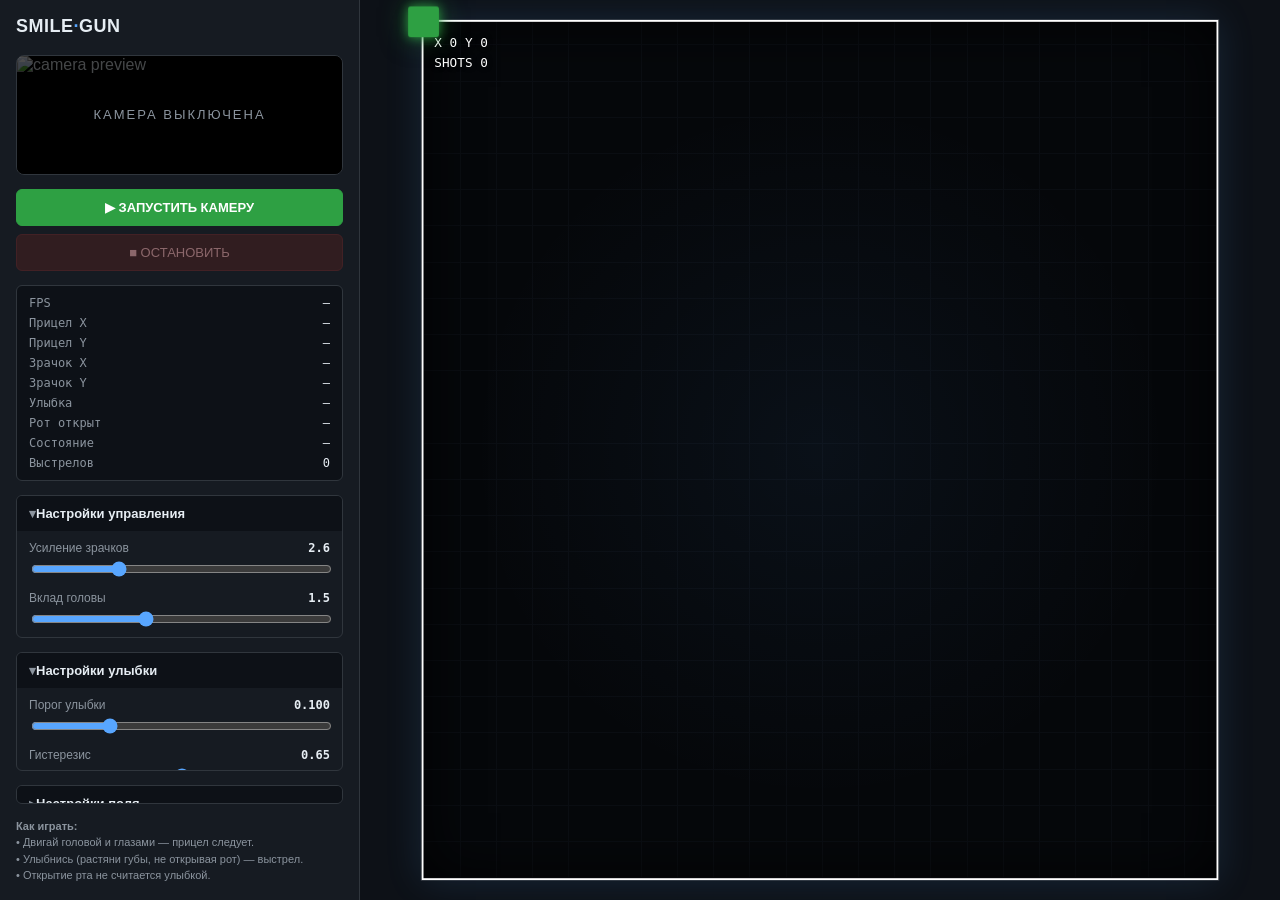
==== templates/index.html @ b53e29da "Initial commit before Aider" ====
<!doctype html>
<html lang="ru">
<head>
<meta charset="utf-8">
<meta name="viewport" content="width=device-width, initial-scale=1">
<title>smilegun — глазной тир</title>
<style>
  :root {
    --bg: #0d1117;
    --panel: #161b22;
    --border: #30363d;
    --text: #e6edf3;
    --muted: #8b949e;
    --accent: #58a6ff;
    --green: #2ea043;
    --red: #f85149;
    --yellow: #d29922;
  }
  * { box-sizing: border-box; }
  html, body {
    margin: 0; padding: 0;
    height: 100%;
    background: var(--bg);
    color: var(--text);
    font-family: -apple-system, BlinkMacSystemFont, "Segoe UI", Roboto, sans-serif;
    overflow: hidden;
  }
  #app {
    display: grid;
    grid-template-columns: 360px 1fr;
    height: 100vh;
  }
  /* ---------- Sidebar ---------- */
  #sidebar {
    background: var(--panel);
    border-right: 1px solid var(--border);
    padding: 16px;
    overflow-y: auto;
    display: flex;
    flex-direction: column;
    gap: 14px;
  }
  #sidebar h1 {
    font-size: 18px;
    margin: 0 0 4px;
    letter-spacing: 0.5px;
  }
  #sidebar h1 span { color: var(--accent); }
  .preview-wrap {
    position: relative;
    border: 1px solid var(--border);
    border-radius: 8px;
    overflow: hidden;
    background: #000;
    aspect-ratio: 4 / 3;
  }
  #preview {
    display: block;
    width: 100%;
    height: 100%;
    object-fit: cover;
  }
  .preview-wrap.off::after {
    content: "КАМЕРА ВЫКЛЮЧЕНА";
    position: absolute;
    inset: 0;
    display: flex;
    align-items: center;
    justify-content: center;
    color: var(--muted);
    font-size: 13px;
    letter-spacing: 2px;
    background: rgba(0,0,0,0.7);
  }
  .btn-row {
    display: grid;
    grid-template-columns: 1fr 1fr;
    gap: 8px;
  }
  button {
    background: #21262d;
    border: 1px solid var(--border);
    color: var(--text);
    border-radius: 6px;
    padding: 10px 12px;
    font-size: 13px;
    cursor: pointer;
    transition: background 0.15s, border-color 0.15s;
  }
  button:hover:not(:disabled) {
    background: #30363d;
    border-color: #484f58;
  }
  button:disabled { opacity: 0.5; cursor: not-allowed; }
  button.primary {
    background: var(--green);
    border-color: var(--green);
    color: #fff;
    font-weight: 600;
    grid-column: 1 / -1;
  }
  button.primary:hover:not(:disabled) { background: #3fb950; }
  button.danger {
    background: #4d1f1f;
    border-color: #6e2828;
    color: #ffb3b3;
    grid-column: 1 / -1;
  }
  button.danger:hover:not(:disabled) { background: #6e2828; }

  .stats {
    display: grid;
    grid-template-columns: auto 1fr;
    gap: 6px 12px;
    font-size: 12px;
    font-family: "Consolas", "Menlo", monospace;
    padding: 10px 12px;
    background: #0d1117;
    border: 1px solid var(--border);
    border-radius: 6px;
  }
  .stats .k { color: var(--muted); }
  .stats .v { color: var(--text); text-align: right; }
  .stats .v.fire { color: var(--red); font-weight: 700; }

  details {
    border: 1px solid var(--border);
    border-radius: 6px;
    padding: 0;
    overflow: hidden;
  }
  details > summary {
    padding: 10px 12px;
    cursor: pointer;
    font-size: 13px;
    font-weight: 600;
    background: #0d1117;
    list-style: none;
    user-select: none;
  }
  details > summary::-webkit-details-marker { display: none; }
  details > summary::before {
    content: "▸ ";
    color: var(--muted);
    display: inline-block;
    transition: transform 0.15s;
  }
  details[open] > summary::before { content: "▾ "; }
  details .body { padding: 10px 12px 14px; display: flex; flex-direction: column; gap: 12px; }

  .slider {
    display: flex;
    flex-direction: column;
    gap: 4px;
  }
  .slider .label {
    display: flex;
    justify-content: space-between;
    font-size: 12px;
    color: var(--muted);
  }
  .slider .label b { color: var(--text); font-weight: 600; font-family: monospace; }
  .slider input[type=range] {
    width: 100%;
    accent-color: var(--accent);
  }
  .hint {
    font-size: 11px;
    color: var(--muted);
    line-height: 1.5;
  }
  .hint kbd {
    background: #21262d;
    border: 1px solid var(--border);
    border-radius: 3px;
    padding: 1px 5px;
    font-family: monospace;
    font-size: 10px;
  }

  /* ---------- Game field ---------- */
  #field-wrap {
    position: relative;
    display: flex;
    align-items: center;
    justify-content: center;
    overflow: hidden;
    padding: 20px;
  }
  #field {
    position: relative;
    background:
      radial-gradient(circle at 50% 50%, rgba(88,166,255,0.06), transparent 60%),
      repeating-linear-gradient(0deg, #0a0d12 0 1px, transparent 1px 40px),
      repeating-linear-gradient(90deg, #0a0d12 0 1px, transparent 1px 40px),
      #05070a;
    border: 2px solid #fff;
    box-shadow:
      0 0 0 1px rgba(255,255,255,0.15),
      0 0 40px rgba(88,166,255,0.15),
      inset 0 0 60px rgba(0,0,0,0.8);
    transform-origin: center center;
  }
  #crosshair {
    position: absolute;
    width: 34px;
    height: 34px;
    margin-left: -17px;
    margin-top: -17px;
    background: var(--green);
    box-shadow:
      0 0 12px rgba(46,160,67,0.9),
      0 0 30px rgba(46,160,67,0.5);
    border-radius: 3px;
    pointer-events: none;
    transition: background 0.06s, box-shadow 0.06s;
    will-change: transform, background;
  }
  #crosshair.fire {
    background: var(--red);
    box-shadow:
      0 0 14px rgba(248,81,73,1),
      0 0 40px rgba(248,81,73,0.7);
  }
  .bullet {
    position: absolute;
    width: 4px;
    height: 14px;
    margin-left: -2px;
    margin-top: -7px;
    background: #ffd24a;
    border-radius: 2px;
    box-shadow: 0 0 10px #ffd24a, 0 0 20px rgba(255,210,74,0.6);
    pointer-events: none;
    will-change: transform;
  }
  .hit {
    position: absolute;
    width: 60px;
    height: 60px;
    margin-left: -30px;
    margin-top: -30px;
    border: 2px solid #ffd24a;
    border-radius: 50%;
    pointer-events: none;
    animation: hit-pop 0.4s ease-out forwards;
  }
  @keyframes hit-pop {
    from { transform: scale(0.3); opacity: 1; }
    to   { transform: scale(1.6); opacity: 0; }
  }
  #hud {
    position: absolute;
    top: 12px;
    left: 12px;
    font-family: monospace;
    font-size: 14px;
    color: #fff;
    text-shadow: 0 0 6px rgba(0,0,0,0.9);
    pointer-events: none;
    line-height: 1.6;
  }
</style>
</head>
<body>
<div id="app">

  <!-- ======================= SIDEBAR ======================= -->
  <aside id="sidebar">
    <h1>SMILE<span>·</span>GUN</h1>

    <div class="preview-wrap off" id="preview-wrap">
      <img id="preview" alt="camera preview">
    </div>

    <div class="btn-row">
      <button id="btn-start" class="primary">▶ ЗАПУСТИТЬ КАМЕРУ</button>
      <button id="btn-stop" class="danger" disabled>■ ОСТАНОВИТЬ</button>
    </div>

    <div class="stats">
      <div class="k">FPS</div>            <div class="v" id="s-fps">—</div>
      <div class="k">Прицел X</div>       <div class="v" id="s-ax">—</div>
      <div class="k">Прицел Y</div>       <div class="v" id="s-ay">—</div>
      <div class="k">Зрачок X</div>       <div class="v" id="s-ix">—</div>
      <div class="k">Зрачок Y</div>       <div class="v" id="s-iy">—</div>
      <div class="k">Улыбка</div>         <div class="v" id="s-smile">—</div>
      <div class="k">Рот открыт</div>     <div class="v" id="s-mouth">—</div>
      <div class="k">Состояние</div>      <div class="v" id="s-fire">—</div>
      <div class="k">Выстрелов</div>      <div class="v" id="s-shots">0</div>
    </div>

    <details open>
      <summary>Настройки управления</summary>
      <div class="body">
        <div class="slider">
          <div class="label"><span>Усиление зрачков</span><b id="v-iris_gain">2.6</b></div>
          <input type="range" id="iris_gain" min="0.5" max="8" step="0.1" value="2.6">
        </div>
        <div class="slider">
          <div class="label"><span>Вклад головы</span><b id="v-head_gain">1.5</b></div>
          <input type="range" id="head_gain" min="0" max="4" step="0.1" value="1.5">
        </div>
        <div class="slider">
          <div class="label"><span>Сглаживание (меньше = плавнее)</span><b id="v-smoothing_alpha">0.30</b></div>
          <input type="range" id="smoothing_alpha" min="0.05" max="1" step="0.01" value="0.30">
        </div>
        <div class="hint">
          Если прицел <b>дёргается</b> — уменьши сглаживание.<br>
          Если <b>не достаёт до краёв</b> — увеличь усиление.<br>
          Центр поля прицел находит сам: подержи взгляд в центре пару
          секунд — нейтраль головы подстроится под твою посадку.
        </div>
      </div>
    </details>

    <details open>
      <summary>Настройки улыбки</summary>
      <div class="body">
        <div class="slider">
          <div class="label"><span>Порог улыбки</span><b id="v-smile_threshold">0.10</b></div>
          <input type="range" id="smile_threshold" min="0.0" max="0.4" step="0.005" value="0.10">
        </div>
        <div class="slider">
          <div class="label"><span>Гистерезис</span><b id="v-smile_hysteresis">0.65</b></div>
          <input type="range" id="smile_hysteresis" min="0.3" max="1" step="0.05" value="0.65">
        </div>
        <div class="slider">
          <div class="label"><span>Кулдаун выстрела, сек</span><b id="v-fire_cooldown">0.20</b></div>
          <input type="range" id="fire_cooldown" min="0.05" max="1.5" step="0.05" value="0.20">
        </div>
        <div class="hint">
          Посмотри значение <b>Улыбка</b> в покое и при улыбке — поставь порог посередине.
        </div>
      </div>
    </details>

    <details>
      <summary>Настройки поля</summary>
      <div class="body">
        <div class="slider">
          <div class="label"><span>Ширина поля</span><b id="v-field_width">900</b></div>
          <input type="range" id="field_width" min="400" max="1600" step="20" value="900">
        </div>
        <div class="slider">
          <div class="label"><span>Высота поля</span><b id="v-field_height">950</b></div>
          <input type="range" id="field_height" min="400" max="1600" step="20" value="950">
        </div>
        <div class="slider">
          <div class="label"><span>Скорость пули</span><b id="v-bullet_speed">9</b></div>
          <input type="range" id="bullet_speed" min="2" max="30" step="1" value="9">
        </div>
        <div class="slider">
          <div class="label"><span>Громкость звука</span><b id="v-volume">0.7</b></div>
          <input type="range" id="volume" min="0" max="1" step="0.05" value="0.7">
        </div>
        <div class="hint">
          Поле масштабируется автоматически под окно.
        </div>
      </div>
    </details>

    <div class="hint">
      <b>Как играть:</b><br>
      • Двигай головой и глазами — прицел следует.<br>
      • Улыбнись (растяни губы, не открывая рот) — выстрел.<br>
      • Открытие рта не считается улыбкой.
    </div>
  </aside>

  <!-- ======================= FIELD ======================= -->
  <main id="field-wrap">
    <div id="field">
      <div id="hud">
        X <span id="hud-x">0</span> Y <span id="hud-y">0</span><br>
        SHOTS <span id="hud-shots">0</span>
      </div>
      <div id="crosshair"></div>
    </div>
  </main>
</div>

<!-- Звук выстрела -->
<audio id="blaster" src="/static/blaster.mp3" preload="auto"></audio>

<script>
(() => {
  "use strict";

  // ---------- DOM ----------
  const $ = (id) => document.getElementById(id);
  const field       = $("field");
  const fieldWrap   = $("field-wrap");
  const crosshair   = $("crosshair");
  const preview     = $("preview");
  const previewWrap = $("preview-wrap");
  const blaster     = $("blaster");
  const btnStart    = $("btn-start");
  const btnStop     = $("btn-stop");

  // ---------- Config (синхронизируется с сервером) ----------
  const CFG = {
    field_width: 900,
    field_height: 950,
    iris_gain: 2.6,
    iris_gain_y: 1.6,
    head_gain: 1.5,
    head_gain_y: 1.0,
    eye_deadzone: 0.03,
    head_recenter_rate: 0.006,
    smoothing_alpha: 0.30,
    smile_threshold: 0.10,
    smile_hysteresis: 0.65,
    fire_cooldown: 0.20,
    bullet_speed: 9.0,
    volume: 0.7,
  };

  // ---------- State ----------
  let cameraOn = false;
  let lastShotId = 0;
  let shotsCount = 0;
  let lastAim = { x: 0.5, y: 0.5 };
  let currentAimPx = { x: 0, y: 0 };
  let bullets = [];
  let rafId = null;
  let lastFrameTime = performance.now();
  let fpsAccum = 0, fpsFrames = 0;

  // ---------- Field scaling ----------
  function fitField() {
    const pad = 40;
    const availW = fieldWrap.clientWidth  - pad;
    const availH = fieldWrap.clientHeight - pad;
    const scaleX = availW / CFG.field_width;
    const scaleY = availH / CFG.field_height;
    const scale  = Math.min(scaleX, scaleY, 1.5);
    field.style.width  = CFG.field_width  + "px";
    field.style.height = CFG.field_height + "px";
    field.style.transform = `scale(${scale})`;
  }
  window.addEventListener("resize", fitField);

  // ---------- Audio ----------
  function playBlaster() {
    if (CFG.volume <= 0) return;
    try {
      const clone = blaster.cloneNode();
      clone.volume = CFG.volume;
      clone.play().catch(() => {/* автоплей может быть заблокирован */});
    } catch (_) {}
  }

  // ---------- Bullets ----------
  function spawnBullet(x, y) {
    const el = document.createElement("div");
    el.className = "bullet";
    el.style.transform = `translate(${x}px, ${y}px)`;
    field.appendChild(el);
    bullets.push({ el, x, y });
  }

  function spawnHit(x, y) {
    const el = document.createElement("div");
    el.className = "hit";
    el.style.left = x + "px";
    el.style.top  = y + "px";
    field.appendChild(el);
    setTimeout(() => el.remove(), 450);
  }

  function tickBullets() {
    const speed = CFG.bullet_speed;
    const next = [];
    for (const b of bullets) {
      b.y -= speed;
      if (b.y < -20) {
        b.el.remove();
        continue;
      }
      b.el.style.transform = `translate(${b.x}px, ${b.y}px)`;
      next.push(b);
    }
    bullets = next;
  }

  // ---------- Aim ----------
  // Нормализация: aim_x/aim_y приходят с сервера в долях поля (0..1),
  // поэтому переводим их в пиксели поля умножением на field_width/field_height.
  function setAim(ax, ay, fire) {
    if (!Number.isFinite(ax) || !Number.isFinite(ay)) return;
    const x = ax * CFG.field_width;
    const y = ay * CFG.field_height;
    currentAimPx = { x, y };
    // У #crosshair margin -17px, поэтому сдвигаем на половину его размера,
    // чтобы центр квадрата совпал с точкой прицела.
    crosshair.style.transform =
      `translate(${x - 17}px, ${y - 17}px)`;
    crosshair.classList.toggle("fire", !!fire);

    $("hud-x").textContent = Math.round(x);
    $("hud-y").textContent = Math.round(y);
  }

  // ---------- State polling ----------
  // Опрашиваем /state не чаще, чем раз в STATE_POLL_MIN_MS. Без этого браузер
  // дёргает сервер на каждом кадре анимации (до 120 раз в секунду), и консоль
  // забивается строками "GET /state HTTP/1.1" 200; камера всё равно даёт
  // 30 кадров в секунду, поэтому чаще 60-70 раз в секунду смысла нет.
  const STATE_POLL_MIN_MS = 15;
  let lastStatePoll = 0;

  async function pollState() {
    rafId = requestAnimationFrame(pollState);

    const started = performance.now();
    if (started - lastStatePoll < STATE_POLL_MIN_MS) return;
    lastStatePoll = started;

    try {
      const r = await fetch("/state", { cache: "no-store" });
      const s = await r.json();

      // FPS
      const now = performance.now();
      const dt = now - lastFrameTime;
      lastFrameTime = now;
      if (dt > 0) {
        fpsAccum += 1000 / dt;
        fpsFrames++;
        if (fpsFrames >= 10) {
          $("s-fps").textContent = (fpsAccum / fpsFrames).toFixed(1);
          fpsAccum = 0; fpsFrames = 0;
        }
      }

      // Данные (страхуемся от неполного ответа: исключение здесь оборвало бы
      // цикл requestAnimationFrame и прицел замер бы навсегда)
      const num = (v, d = 0) => (Number.isFinite(v) ? v : d);
      const aimX = num(s.aim_x, 0.5), aimY = num(s.aim_y, 0.5);
      const irisX = num(s.iris_x, 0.5), irisY = num(s.iris_y, 0.5);
      const smileScore = num(s.smile_score);
      const mouthOpen = num(s.mouth_open_score);

      $("s-ax").textContent = aimX.toFixed(3);
      $("s-ay").textContent = aimY.toFixed(3);
      $("s-ix").textContent = irisX.toFixed(3);
      $("s-iy").textContent = irisY.toFixed(3);
      $("s-smile").textContent = (smileScore >= 0 ? "+" : "") + smileScore.toFixed(3);
      $("s-mouth").textContent = mouthOpen.toFixed(3);

      const fireEl = $("s-fire");
      if (!s.camera) {
        fireEl.textContent = "НЕТ КАМЕРЫ";
        fireEl.classList.remove("fire");
      } else if (s.smile) {
        fireEl.textContent = "🔴 FIRE";
        fireEl.classList.add("fire");
      } else {
        fireEl.textContent = "🟢 READY";
        fireEl.classList.remove("fire");
      }

      if (s.camera) {
        setAim(aimX, aimY, s.smile);

        if (num(s.shot_id) > lastShotId) {
          lastShotId = s.shot_id;
          shotsCount++;
          $("s-shots").textContent = shotsCount;
          $("hud-shots").textContent = shotsCount;
          spawnBullet(currentAimPx.x, currentAimPx.y);
          playBlaster();
        }
      }
    } catch (e) {
      // Тихо — сервер может перезапускаться
    }
  }

  // ---------- Render loop (пули) ----------
  function renderLoop() {
    tickBullets();
    requestAnimationFrame(renderLoop);
  }

  // ---------- Camera start/stop ----------
  async function startCamera() {
    btnStart.disabled = true;
    try {
      const r = await fetch("/camera/start", { method: "POST" });
      const j = await r.json();
      if (!j.ok) throw new Error(j.error || "ошибка запуска");
      cameraOn = true;
      preview.src = "/video_feed?" + Date.now();
      previewWrap.classList.remove("off");
      btnStop.disabled = false;
      btnStart.textContent = "✓ КАМЕРА ЗАПУЩЕНА";
    } catch (e) {
      alert("Не удалось запустить камеру: " + e.message);
      btnStart.disabled = false;
    }
  }

  async function stopCamera() {
    btnStop.disabled = true;
    try {
      await fetch("/camera/stop", { method: "POST" });
    } catch (_) {}
    cameraOn = false;
    preview.src = "";
    previewWrap.classList.add("off");
    btnStart.disabled = false;
    btnStart.textContent = "▶ ЗАПУСТИТЬ КАМЕРУ";
  }

  btnStart.addEventListener("click", startCamera);
  btnStop .addEventListener("click", stopCamera);

  // ---------- Sliders ----------
  function bindSlider(id, key, fmt, applyFn) {
    const input = $(id);
    const out   = $("v-" + id);
    const upd   = () => {
      const v = parseFloat(input.value);
      CFG[key] = v;
      out.textContent = fmt ? fmt(v) : v;
      pushConfig({ [key]: v });
      if (applyFn) applyFn(v);
    };
    input.addEventListener("input", upd);
    // Инициализация от сервера
    const initial = CFG[key];
    input.value = initial;
    out.textContent = fmt ? fmt(initial) : initial;
    if (applyFn) applyFn(initial);
  }

  let configPushTimer = null;
  let configPending = {};
  function pushConfig(patch) {
    Object.assign(configPending, patch);
    if (configPushTimer) return;
    configPushTimer = setTimeout(async () => {
      const body = configPending;
      configPending = {};
      configPushTimer = null;
      try {
        await fetch("/config", {
          method: "POST",
          headers: { "Content-Type": "application/json" },
          body: JSON.stringify(body),
        });
      } catch (_) {}
    }, 80);
  }

  function loadConfigFromServer() {
    fetch("/config").then(r => r.json()).then(cfg => {
      Object.assign(CFG, cfg);
      // Обновить UI
      for (const key of Object.keys(cfg)) {
        const input = $(key);
        const out   = $("v-" + key);
        if (input && out) {
          input.value = cfg[key];
          out.textContent = cfg[key];
        }
      }
      fitField();
    }).catch(() => {});
  }

  // ---------- Bind all sliders ----------
  function initSliders() {
    bindSlider("iris_gain",        "iris_gain");
    bindSlider("head_gain",        "head_gain");
    bindSlider("smoothing_alpha",  "smoothing_alpha", v => v.toFixed(2));
    bindSlider("smile_threshold",  "smile_threshold", v => v.toFixed(3));
    bindSlider("smile_hysteresis", "smile_hysteresis", v => v.toFixed(2));
    bindSlider("fire_cooldown",    "fire_cooldown", v => v.toFixed(2));
    bindSlider("bullet_speed",     "bullet_speed");
    bindSlider("volume",           "volume", v => v.toFixed(2));
    bindSlider("field_width",      "field_width", null, () => fitField());
    bindSlider("field_height",     "field_height", null, () => fitField());
  }

  // ---------- Boot ----------
  function boot() {
    initSliders();
    fitField();
    loadConfigFromServer();
    renderLoop();
    pollState();
    // Автостарт камеры
    startCamera();
  }

  // Разблокировка audio по первому клику (Chrome autoplay policy)
  document.addEventListener("click", () => {
    blaster.play().then(() => blaster.pause()).catch(() => {});
  }, { once: true });

  boot();
})();
</script>
</body>
</html>
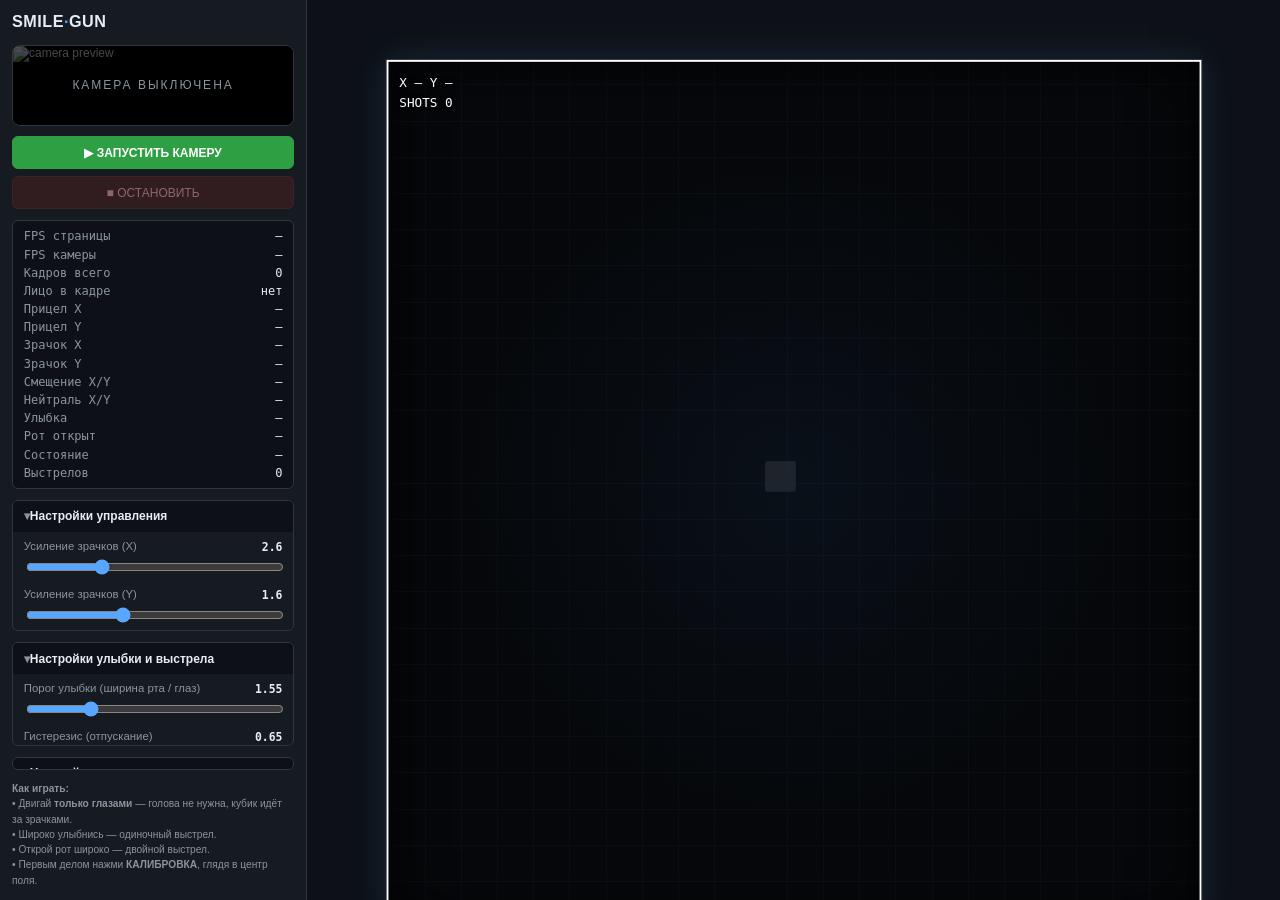
==== commit b83b8fef: "feat: управление только зрачками, калибровка взгляда и диагностика камеры Прицел больше не зависит о" ====
--- a/templates/index.html
+++ b/templates/index.html
@@ -27,22 +27,32 @@
   }
   #app {
     display: grid;
-    grid-template-columns: 360px 1fr;
+    /* Ширина меню тянется за окном, а не фиксированные 360px, и потолок
+       clamp взят с запасом: при 50% масштабе страницы CSS-пиксели вдвое
+       мельче, и жёсткая ширина превращала меню в нечитаемую полоску, а поле
+       не использовало освободившееся место. */
+    grid-template-columns: clamp(300px, 24vw, 900px) 1fr;
     height: 100vh;
   }
   /* ---------- Sidebar ---------- */
   #sidebar {
     background: var(--panel);
     border-right: 1px solid var(--border);
-    padding: 16px;
+    padding: 1em;
     overflow-y: auto;
     display: flex;
     flex-direction: column;
-    gap: 14px;
+    gap: 0.9em;
+    min-height: 0;
+    /* Размер шрифта привязан к ширине окна, а не к пикселям: при 50%
+       масштабе страницы текст остаётся читаемым, а не превращается в 6px.
+       Все размеры внутри меню — в em, поэтому масштабируются вместе с ним. */
+    font-size: clamp(12px, 0.9vw, 40px);
+    scrollbar-width: thin;
   }
   #sidebar h1 {
-    font-size: 18px;
-    margin: 0 0 4px;
+    font-size: 1.35em;
+    margin: 0 0 0.2em;
     letter-spacing: 0.5px;
   }
   #sidebar h1 span { color: var(--accent); }
@@ -53,6 +63,8 @@
     overflow: hidden;
     background: #000;
     aspect-ratio: 4 / 3;
+    /* На низких окнах превью подрезается, а не выдавливает настройки */
+    max-height: 26vh;
   }
   #preview {
     display: block;
@@ -60,30 +72,39 @@
     height: 100%;
     object-fit: cover;
   }
-  .preview-wrap.off::after {
+  .preview-wrap.off::after,
+  .preview-wrap.err::after {
     content: "КАМЕРА ВЫКЛЮЧЕНА";
     position: absolute;
     inset: 0;
     display: flex;
     align-items: center;
     justify-content: center;
+    text-align: center;
+    padding: 0 0.8em;
     color: var(--muted);
-    font-size: 13px;
+    font-size: 1em;
     letter-spacing: 2px;
     background: rgba(0,0,0,0.7);
+  }
+  /* Камера запущена, но кадров нет — пишем причину прямо на превью */
+  .preview-wrap.err::after {
+    content: "КАМЕРА НЕ ОТДАЁТ КАДРЫ";
+    color: var(--red);
+    letter-spacing: 1px;
   }
   .btn-row {
     display: grid;
     grid-template-columns: 1fr 1fr;
-    gap: 8px;
+    gap: 0.6em;
   }
   button {
     background: #21262d;
     border: 1px solid var(--border);
     color: var(--text);
     border-radius: 6px;
-    padding: 10px 12px;
-    font-size: 13px;
+    padding: 0.7em 0.9em;
+    font-size: 1em;
     cursor: pointer;
     transition: background 0.15s, border-color 0.15s;
   }
@@ -111,10 +132,10 @@
   .stats {
     display: grid;
     grid-template-columns: auto 1fr;
-    gap: 6px 12px;
-    font-size: 12px;
+    gap: 0.35em 0.9em;
+    font-size: 1em;
     font-family: "Consolas", "Menlo", monospace;
-    padding: 10px 12px;
+    padding: 0.7em 0.9em;
     background: #0d1117;
     border: 1px solid var(--border);
     border-radius: 6px;
@@ -130,9 +151,9 @@
     overflow: hidden;
   }
   details > summary {
-    padding: 10px 12px;
+    padding: 0.7em 0.9em;
     cursor: pointer;
-    font-size: 13px;
+    font-size: 1em;
     font-weight: 600;
     background: #0d1117;
     list-style: none;
@@ -146,17 +167,18 @@
     transition: transform 0.15s;
   }
   details[open] > summary::before { content: "▾ "; }
-  details .body { padding: 10px 12px 14px; display: flex; flex-direction: column; gap: 12px; }
+  details .body { padding: 0.7em 0.9em 1em; display: flex; flex-direction: column; gap: 0.9em; }
 
   .slider {
     display: flex;
     flex-direction: column;
-    gap: 4px;
+    gap: 0.25em;
   }
   .slider .label {
     display: flex;
     justify-content: space-between;
-    font-size: 12px;
+    gap: 0.5em;
+    font-size: 0.95em;
     color: var(--muted);
   }
   .slider .label b { color: var(--text); font-weight: 600; font-family: monospace; }
@@ -165,7 +187,7 @@
     accent-color: var(--accent);
   }
   .hint {
-    font-size: 11px;
+    font-size: 0.85em;
     color: var(--muted);
     line-height: 1.5;
   }
@@ -173,10 +195,11 @@
     background: #21262d;
     border: 1px solid var(--border);
     border-radius: 3px;
-    padding: 1px 5px;
+    padding: 0 0.3em;
     font-family: monospace;
-    font-size: 10px;
-  }
+    font-size: 0.85em;
+  }
+  .hint.err { color: var(--red); }
 
   /* ---------- Game field ---------- */
   #field-wrap {
@@ -185,7 +208,8 @@
     align-items: center;
     justify-content: center;
     overflow: hidden;
-    padding: 20px;
+    padding: clamp(8px, 1.2vw, 24px);
+    min-height: 0;
   }
   #field {
     position: relative;
@@ -200,6 +224,9 @@
       0 0 40px rgba(88,166,255,0.15),
       inset 0 0 60px rgba(0,0,0,0.8);
     transform-origin: center center;
+    /* margin:auto вместо одной лишь флекс-центровки: при масштабе больше
+       единицы поле не обрезается по верхнему/левому краю */
+    margin: auto;
   }
   #crosshair {
     position: absolute;
@@ -222,6 +249,12 @@
       0 0 14px rgba(248,81,73,1),
       0 0 40px rgba(248,81,73,0.7);
   }
+  /* Нет лица в кадре — кубик стоит по центру и не светится */
+  #crosshair.off {
+    background: #30363d;
+    box-shadow: none;
+    opacity: 0.55;
+  }
   .bullet {
     position: absolute;
     width: 4px;
@@ -279,58 +312,73 @@
     </div>
 
     <div class="stats">
-      <div class="k">FPS</div>            <div class="v" id="s-fps">—</div>
+      <div class="k">FPS страницы</div>   <div class="v" id="s-fps">—</div>
+      <div class="k">FPS камеры</div>     <div class="v" id="s-camfps">—</div>
+      <div class="k">Кадров всего</div>   <div class="v" id="s-frames">0</div>
+      <div class="k">Лицо в кадре</div>   <div class="v" id="s-face">нет</div>
       <div class="k">Прицел X</div>       <div class="v" id="s-ax">—</div>
       <div class="k">Прицел Y</div>       <div class="v" id="s-ay">—</div>
       <div class="k">Зрачок X</div>       <div class="v" id="s-ix">—</div>
       <div class="k">Зрачок Y</div>       <div class="v" id="s-iy">—</div>
+      <div class="k">Смещение X/Y</div>   <div class="v" id="s-dx">—</div>
+      <div class="k">Нейтраль X/Y</div>   <div class="v" id="s-neutral">—</div>
       <div class="k">Улыбка</div>         <div class="v" id="s-smile">—</div>
       <div class="k">Рот открыт</div>     <div class="v" id="s-mouth">—</div>
       <div class="k">Состояние</div>      <div class="v" id="s-fire">—</div>
       <div class="k">Выстрелов</div>      <div class="v" id="s-shots">0</div>
     </div>
+    <div class="hint err" id="s-error" style="display:none"></div>
 
     <details open>
       <summary>Настройки управления</summary>
       <div class="body">
         <div class="slider">
-          <div class="label"><span>Усиление зрачков</span><b id="v-iris_gain">2.6</b></div>
+          <div class="label"><span>Усиление зрачков (X)</span><b id="v-iris_gain">2.6</b></div>
           <input type="range" id="iris_gain" min="0.5" max="8" step="0.1" value="2.6">
         </div>
         <div class="slider">
-          <div class="label"><span>Вклад головы</span><b id="v-head_gain">1.5</b></div>
-          <input type="range" id="head_gain" min="0" max="4" step="0.1" value="1.5">
+          <div class="label"><span>Усиление зрачков (Y)</span><b id="v-iris_gain_y">1.6</b></div>
+          <input type="range" id="iris_gain_y" min="0.2" max="4" step="0.1" value="1.6">
         </div>
         <div class="slider">
           <div class="label"><span>Сглаживание (меньше = плавнее)</span><b id="v-smoothing_alpha">0.30</b></div>
           <input type="range" id="smoothing_alpha" min="0.05" max="1" step="0.01" value="0.30">
         </div>
+        <div class="btn-row">
+          <button id="btn-calibrate">🎯 КАЛИБРОВКА</button>
+          <button id="btn-calibrate-reset">СБРОС</button>
+        </div>
         <div class="hint">
+          Смотри в центр поля и нажми <b>КАЛИБРОВКА</b> — прицел запомнит
+          нейтраль взгляда (кнопка работает ~0.5 секунды).<br>
+          Голова в прицеле не участвует вовсе: кубик идёт только за зрачками.<br>
           Если прицел <b>дёргается</b> — уменьши сглаживание.<br>
-          Если <b>не достаёт до краёв</b> — увеличь усиление.<br>
-          Центр поля прицел находит сам: подержи взгляд в центре пару
-          секунд — нейтраль головы подстроится под твою посадку.
+          Если <b>не достаёт до краёв</b> — увеличь усиление.
         </div>
       </div>
     </details>
 
     <details open>
-      <summary>Настройки улыбки</summary>
+      <summary>Настройки улыбки и выстрела</summary>
       <div class="body">
         <div class="slider">
-          <div class="label"><span>Порог улыбки</span><b id="v-smile_threshold">0.10</b></div>
-          <input type="range" id="smile_threshold" min="0.0" max="0.4" step="0.005" value="0.10">
-        </div>
-        <div class="slider">
-          <div class="label"><span>Гистерезис</span><b id="v-smile_hysteresis">0.65</b></div>
+          <div class="label"><span>Порог улыбки (ширина рта / глаз)</span><b id="v-smile_threshold">1.55</b></div>
+          <input type="range" id="smile_threshold" min="1.1" max="3" step="0.01" value="1.55">
+        </div>
+        <div class="slider">
+          <div class="label"><span>Гистерезис (отпускание)</span><b id="v-smile_hysteresis">0.65</b></div>
           <input type="range" id="smile_hysteresis" min="0.3" max="1" step="0.05" value="0.65">
         </div>
         <div class="slider">
-          <div class="label"><span>Кулдаун выстрела, сек</span><b id="v-fire_cooldown">0.20</b></div>
-          <input type="range" id="fire_cooldown" min="0.05" max="1.5" step="0.05" value="0.20">
+          <div class="label"><span>Открытый рот → двойной выстрел</span><b id="v-mouth_open_threshold">0.30</b></div>
+          <input type="range" id="mouth_open_threshold" min="0.05" max="0.8" step="0.01" value="0.30">
         </div>
         <div class="hint">
-          Посмотри значение <b>Улыбка</b> в покое и при улыбке — поставь порог посередине.
+          Улыбка считается по <b>ширине</b> рта: улыбайся широко, губы можно
+          сжать — рот открывать не нужно.<br>
+          Посмотри значение <b>Улыбка</b> в покое и при улыбке — порог поставь
+          посередине.<br>
+          <b>Широко открытый рот</b> — двойной выстрел.
         </div>
       </div>
     </details>
@@ -362,9 +410,10 @@
 
     <div class="hint">
       <b>Как играть:</b><br>
-      • Двигай головой и глазами — прицел следует.<br>
-      • Улыбнись (растяни губы, не открывая рот) — выстрел.<br>
-      • Открытие рта не считается улыбкой.
+      • Двигай <b>только глазами</b> — голова не нужна, кубик идёт за зрачками.<br>
+      • Широко улыбнись — одиночный выстрел.<br>
+      • Открой рот широко — двойной выстрел.<br>
+      • Первым делом нажми <b>КАЛИБРОВКА</b>, глядя в центр поля.
     </div>
   </aside>
 
@@ -399,21 +448,36 @@
   const btnStop     = $("btn-stop");
 
   // ---------- Config (синхронизируется с сервером) ----------
+  // Ключи должны совпадать с config.py: сервер молча игнорирует незнакомые.
   const CFG = {
     field_width: 900,
     field_height: 950,
     iris_gain: 2.6,
     iris_gain_y: 1.6,
-    head_gain: 1.5,
-    head_gain_y: 1.0,
-    eye_deadzone: 0.03,
-    head_recenter_rate: 0.006,
     smoothing_alpha: 0.30,
-    smile_threshold: 0.10,
+    gaze_neutral_x: 0.0,
+    gaze_neutral_y: 0.0,
+    smile_threshold: 1.55,
     smile_hysteresis: 0.65,
-    fire_cooldown: 0.20,
+    mouth_open_threshold: 0.30,
     bullet_speed: 9.0,
-    volume: 0.7,
+    volume: 0.7,          // только клиент: громкость звука выстрела
+  };
+
+  // Формат отображения значений — общий для слайдеров и загрузки с сервера
+  const FMT = {
+    iris_gain:            v => v.toFixed(1),
+    iris_gain_y:          v => v.toFixed(1),
+    smoothing_alpha:      v => v.toFixed(2),
+    gaze_neutral_x:       v => v.toFixed(3),
+    gaze_neutral_y:       v => v.toFixed(3),
+    smile_threshold:      v => v.toFixed(2),
+    smile_hysteresis:     v => v.toFixed(2),
+    mouth_open_threshold: v => v.toFixed(2),
+    bullet_speed:         v => String(v),
+    volume:               v => v.toFixed(2),
+    field_width:          v => String(v),
+    field_height:         v => String(v),
   };
 
   // ---------- State ----------
@@ -428,18 +492,27 @@
   let fpsAccum = 0, fpsFrames = 0;
 
   // ---------- Field scaling ----------
+  // Поле всегда занимает всё доступное место. Раньше масштаб упирался в 1.5,
+  // поэтому при 50% масштабе страницы поле висело маленьким пятном посреди
+  // пустого окна.
+  let fieldScale = 1;
   function fitField() {
     const pad = 40;
     const availW = fieldWrap.clientWidth  - pad;
     const availH = fieldWrap.clientHeight - pad;
+    if (availW <= 0 || availH <= 0) return;
     const scaleX = availW / CFG.field_width;
     const scaleY = availH / CFG.field_height;
-    const scale  = Math.min(scaleX, scaleY, 1.5);
+    fieldScale = Math.max(0.1, Math.min(scaleX, scaleY));
     field.style.width  = CFG.field_width  + "px";
     field.style.height = CFG.field_height + "px";
-    field.style.transform = `scale(${scale})`;
+    field.style.transform = `scale(${fieldScale})`;
   }
   window.addEventListener("resize", fitField);
+  // Окно может менять размер и без события resize (зум, панели браузера)
+  if (window.ResizeObserver) {
+    new ResizeObserver(fitField).observe(fieldWrap);
+  }
 
   // ---------- Audio ----------
   function playBlaster() {
@@ -485,21 +558,42 @@
   }
 
   // ---------- Aim ----------
-  // Нормализация: aim_x/aim_y приходят с сервера в долях поля (0..1),
-  // поэтому переводим их в пиксели поля умножением на field_width/field_height.
-  function setAim(ax, ay, fire) {
+  // aim_x/aim_y приходят с сервера в долях поля (0..1). Переводим их в пиксели
+  // с отступом AIM_PAD от рамки: иначе на краю поля кубик уезжает за границу
+  // наполовину, и не видно, куда именно он пришёл.
+  const AIM_PAD = 22;
+  // Красная вспышка живёт ровно столько, сколько длится выстрел, и не зависит
+  // от того, как долго держится улыбка (у неё ещё и гистерезис).
+  const SHOT_FLASH_MS = 160;
+  let shotFlashUntil = 0;
+
+  function setAim(ax, ay) {
     if (!Number.isFinite(ax) || !Number.isFinite(ay)) return;
-    const x = ax * CFG.field_width;
-    const y = ay * CFG.field_height;
+    const x = AIM_PAD + ax * (CFG.field_width  - AIM_PAD * 2);
+    const y = AIM_PAD + ay * (CFG.field_height - AIM_PAD * 2);
     currentAimPx = { x, y };
     // У #crosshair margin -17px, поэтому сдвигаем на половину его размера,
     // чтобы центр квадрата совпал с точкой прицела.
     crosshair.style.transform =
       `translate(${x - 17}px, ${y - 17}px)`;
-    crosshair.classList.toggle("fire", !!fire);
+    crosshair.classList.toggle("fire", performance.now() < shotFlashUntil);
+    crosshair.classList.remove("off");
 
     $("hud-x").textContent = Math.round(x);
     $("hud-y").textContent = Math.round(y);
+  }
+
+  // Нет лица в кадре — прицел некуда вести: ставим кубик в центр поля и гасим
+  // его, иначе он висит в левом верхнем углу и выглядит как поломка.
+  function centerCrosshair() {
+    const x = CFG.field_width / 2;
+    const y = CFG.field_height / 2;
+    currentAimPx = { x, y };
+    crosshair.style.transform = `translate(${x - 17}px, ${y - 17}px)`;
+    crosshair.classList.remove("fire");
+    crosshair.classList.add("off");
+    $("hud-x").textContent = "—";
+    $("hud-y").textContent = "—";
   }
 
   // ---------- State polling ----------
@@ -546,13 +640,35 @@
       $("s-ay").textContent = aimY.toFixed(3);
       $("s-ix").textContent = irisX.toFixed(3);
       $("s-iy").textContent = irisY.toFixed(3);
-      $("s-smile").textContent = (smileScore >= 0 ? "+" : "") + smileScore.toFixed(3);
-      $("s-mouth").textContent = mouthOpen.toFixed(3);
+      $("s-dx").textContent =
+        num(s.gaze_dx).toFixed(3) + " / " + num(s.gaze_dy).toFixed(3);
+      $("s-neutral").textContent = s.calibrating
+        ? "калибрую…"
+        : num(s.neutral_x).toFixed(3) + " / " + num(s.neutral_y).toFixed(3);
+      $("s-smile").textContent = smileScore.toFixed(2);
+      $("s-mouth").textContent = mouthOpen.toFixed(2);
+
+      // Диагностика камеры: сразу видно, кадры не идут или лица нет
+      $("s-camfps").textContent = num(s.fps).toFixed(1);
+      $("s-frames").textContent = String(num(s.frames_read));
+      $("s-face").textContent = s.face ? "есть" : "нет";
+      // Камера запущена, а кадров нет — пишем это прямо на чёрном превью
+      const noFrames = num(s.frames_read) === 0;
+      previewWrap.classList.toggle("err", cameraOn && noFrames);
+      const errEl = $("s-error");
+      errEl.textContent = s.error || "";
+      errEl.style.display = s.error ? "block" : "none";
 
       const fireEl = $("s-fire");
-      if (!s.camera) {
-        fireEl.textContent = "НЕТ КАМЕРЫ";
+      if (s.error) {
+        fireEl.textContent = "⚠ КАМЕРА";
+        fireEl.classList.add("fire");
+      } else if (!s.camera) {
+        fireEl.textContent = num(s.frames_read) > 0 ? "НЕТ ЛИЦА" : "НЕТ КАДРОВ";
         fireEl.classList.remove("fire");
+      } else if (s.mouth_open) {
+        fireEl.textContent = "🔴 DOUBLE";
+        fireEl.classList.add("fire");
       } else if (s.smile) {
         fireEl.textContent = "🔴 FIRE";
         fireEl.classList.add("fire");
@@ -562,16 +678,24 @@
       }
 
       if (s.camera) {
-        setAim(aimX, aimY, s.smile);
-
-        if (num(s.shot_id) > lastShotId) {
-          lastShotId = s.shot_id;
-          shotsCount++;
+        // Сначала считаем выстрел: кубик краснеет на сам выстрел, а не на
+        // удержание улыбки — в остальное время он всегда зелёный.
+        const delta = num(s.shot_id) - lastShotId;
+        if (delta > 0) {
+          lastShotId = num(s.shot_id);
+          shotsCount += delta;
+          shotFlashUntil = performance.now() + SHOT_FLASH_MS;
           $("s-shots").textContent = shotsCount;
           $("hud-shots").textContent = shotsCount;
-          spawnBullet(currentAimPx.x, currentAimPx.y);
+          for (let i = 0; i < Math.min(delta, 4); i++) {
+            const spread = delta > 1 ? (i - (delta - 1) / 2) * 12 : 0;
+            spawnBullet(currentAimPx.x + spread, currentAimPx.y);
+          }
           playBlaster();
         }
+        setAim(aimX, aimY);
+      } else {
+        centerCrosshair();
       }
     } catch (e) {
       // Тихо — сервер может перезапускаться
@@ -617,22 +741,43 @@
   btnStart.addEventListener("click", startCamera);
   btnStop .addEventListener("click", stopCamera);
 
+  // ---------- Calibration ----------
+  // Сервер усредняет следующие кадры и запоминает нейтраль взгляда, поэтому
+  // в момент нажатия надо смотреть в центр поля и не двигать глазами.
+  $("btn-calibrate").addEventListener("click", async () => {
+    try {
+      await fetch("/calibrate", { method: "POST" });
+      $("s-neutral").textContent = "калибрую…";
+    } catch (_) {}
+  });
+
+  $("btn-calibrate-reset").addEventListener("click", async () => {
+    try {
+      await fetch("/calibrate/reset", { method: "POST" });
+    } catch (_) {}
+    CFG.gaze_neutral_x = 0.0;
+    CFG.gaze_neutral_y = 0.0;
+  });
+
   // ---------- Sliders ----------
-  function bindSlider(id, key, fmt, applyFn) {
+  // sync = false для чисто клиентских настроек (громкость звука): таких ключей
+  // в config.py нет, сервер их молча игнорирует — значит, и слать незачем.
+  function bindSlider(id, key, applyFn, sync = true) {
     const input = $(id);
     const out   = $("v-" + id);
+    const fmt   = FMT[key] || String;
     const upd   = () => {
       const v = parseFloat(input.value);
       CFG[key] = v;
-      out.textContent = fmt ? fmt(v) : v;
-      pushConfig({ [key]: v });
+      out.textContent = fmt(v);
+      if (sync) pushConfig({ [key]: v });
       if (applyFn) applyFn(v);
     };
     input.addEventListener("input", upd);
     // Инициализация от сервера
     const initial = CFG[key];
     input.value = initial;
-    out.textContent = fmt ? fmt(initial) : initial;
+    out.textContent = fmt(initial);
     if (applyFn) applyFn(initial);
   }
 
@@ -658,13 +803,13 @@
   function loadConfigFromServer() {
     fetch("/config").then(r => r.json()).then(cfg => {
       Object.assign(CFG, cfg);
-      // Обновить UI
+      // Обновить UI теми же форматами, что и у слайдеров
       for (const key of Object.keys(cfg)) {
         const input = $(key);
         const out   = $("v-" + key);
         if (input && out) {
           input.value = cfg[key];
-          out.textContent = cfg[key];
+          out.textContent = (FMT[key] || String)(cfg[key]);
         }
       }
       fitField();
@@ -673,22 +818,23 @@
 
   // ---------- Bind all sliders ----------
   function initSliders() {
-    bindSlider("iris_gain",        "iris_gain");
-    bindSlider("head_gain",        "head_gain");
-    bindSlider("smoothing_alpha",  "smoothing_alpha", v => v.toFixed(2));
-    bindSlider("smile_threshold",  "smile_threshold", v => v.toFixed(3));
-    bindSlider("smile_hysteresis", "smile_hysteresis", v => v.toFixed(2));
-    bindSlider("fire_cooldown",    "fire_cooldown", v => v.toFixed(2));
-    bindSlider("bullet_speed",     "bullet_speed");
-    bindSlider("volume",           "volume", v => v.toFixed(2));
-    bindSlider("field_width",      "field_width", null, () => fitField());
-    bindSlider("field_height",     "field_height", null, () => fitField());
+    bindSlider("iris_gain",            "iris_gain");
+    bindSlider("iris_gain_y",          "iris_gain_y");
+    bindSlider("smoothing_alpha",      "smoothing_alpha");
+    bindSlider("smile_threshold",      "smile_threshold");
+    bindSlider("smile_hysteresis",     "smile_hysteresis");
+    bindSlider("mouth_open_threshold", "mouth_open_threshold");
+    bindSlider("bullet_speed",         "bullet_speed");
+    bindSlider("volume",               "volume", null, false);
+    bindSlider("field_width",          "field_width", () => fitField());
+    bindSlider("field_height",         "field_height", () => fitField());
   }
 
   // ---------- Boot ----------
   function boot() {
     initSliders();
     fitField();
+    centerCrosshair();
     loadConfigFromServer();
     renderLoop();
     pollState();
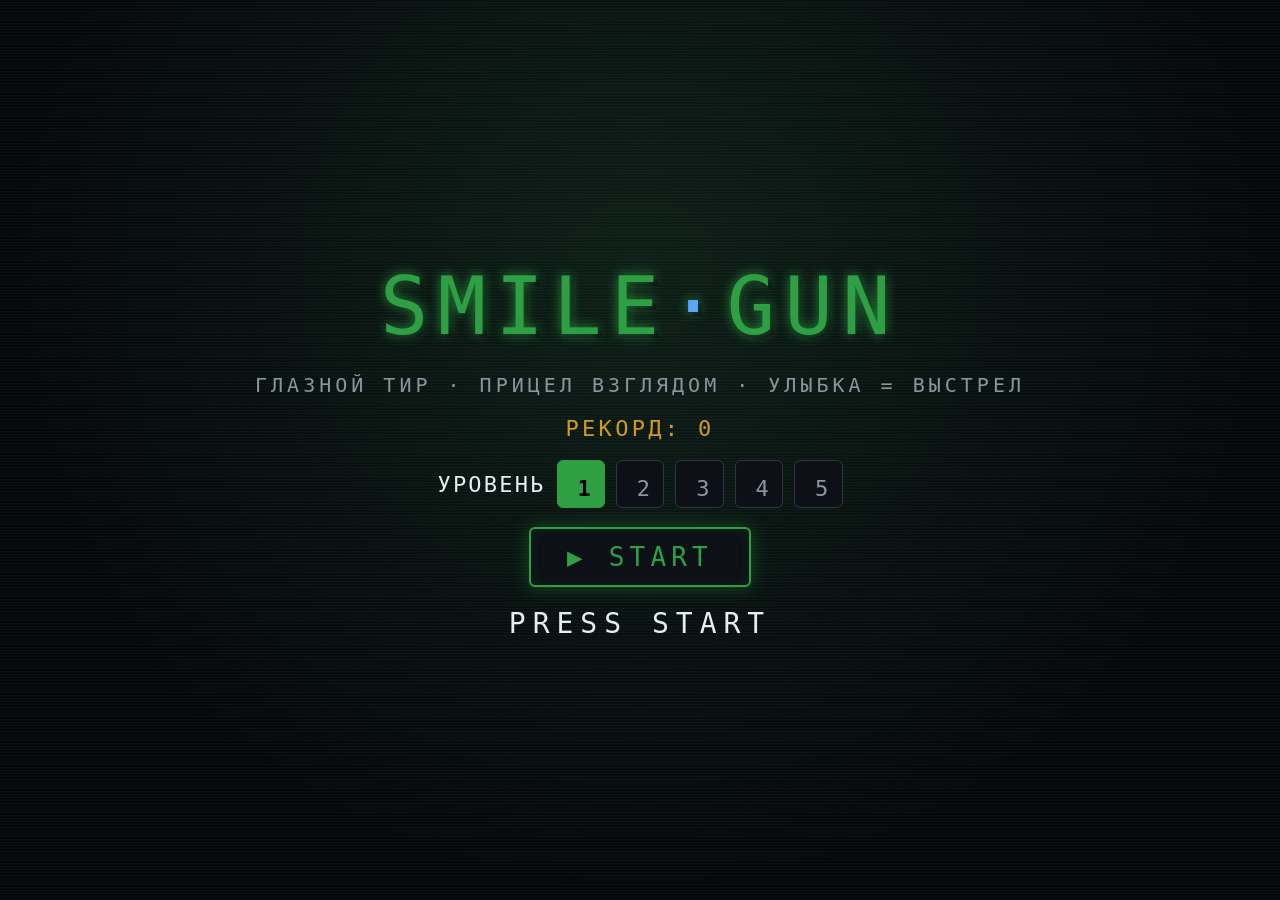
==== commit 79ac1b08: "feat: рука управляет прицелом и стреляет кулаком, глаза заряжают супер - прицел и меню — MediaPipe H" ====
--- a/templates/index.html
+++ b/templates/index.html
@@ -282,6 +282,25 @@
     from { transform: scale(0.3); opacity: 1; }
     to   { transform: scale(1.6); opacity: 0; }
   }
+  /* Мишень: кольца, центр — «яблочко». Пуля бьёт снизу вверх. */
+  .target {
+    position: absolute;
+    width: 56px;
+    height: 56px;
+    margin-left: -28px;
+    margin-top: -28px;
+    border-radius: 50%;
+    background: radial-gradient(circle at 50% 50%,
+      #ffd24a 0 18%, #f85149 18% 42%, #fff 42% 58%, #f85149 58% 100%);
+    border: 2px solid rgba(255,255,255,0.35);
+    box-shadow: 0 0 16px rgba(248,81,73,0.7), 0 0 40px rgba(248,81,73,0.35);
+    pointer-events: none;
+    animation: target-in 0.18s ease-out;
+  }
+  @keyframes target-in {
+    from { transform: scale(0); }
+    to   { transform: scale(1); }
+  }
   #hud {
     position: absolute;
     top: 12px;
@@ -293,9 +312,175 @@
     pointer-events: none;
     line-height: 1.6;
   }
+  /* ---------- Dendy-меню (титульный экран) ---------- */
+  #menu {
+    position: fixed;
+    inset: 0;
+    z-index: 60;
+    display: flex;
+    flex-direction: column;
+    align-items: center;
+    justify-content: center;
+    gap: 1.2em;
+    text-align: center;
+    font-family: "Consolas", "Menlo", monospace;
+    color: var(--text);
+    background:
+      repeating-linear-gradient(0deg, rgba(255,255,255,0.03) 0 1px, transparent 1px 3px),
+      radial-gradient(circle at 50% 30%, #0d1f17 0, #05070a 70%);
+  }
+  #menu.hidden { display: none; }
+  #menu .title {
+    font-size: clamp(30px, 7vw, 80px);
+    letter-spacing: 0.12em;
+    color: var(--green);
+    text-shadow: 0 0 12px rgba(46,160,67,0.9), 4px 4px 0 #0a0d12;
+  }
+  #menu .title .dot { color: var(--accent); }
+  #menu .sub {
+    font-size: clamp(12px, 1.6vw, 20px);
+    color: var(--muted);
+    letter-spacing: 0.2em;
+  }
+  #menu .best {
+    font-size: clamp(14px, 1.8vw, 22px);
+    color: var(--yellow);
+    letter-spacing: 0.15em;
+  }
+  #menu .blink {
+    font-size: clamp(16px, 2.4vw, 28px);
+    color: var(--text);
+    letter-spacing: 0.25em;
+    animation: blink 1s steps(2, start) infinite;
+  }
+  @keyframes blink { 50% { opacity: 0; } }
+  #menu .menu-btn {
+    font-family: inherit;
+    font-size: clamp(16px, 2.2vw, 26px);
+    letter-spacing: 0.2em;
+    color: var(--green);
+    background: #0d1117;
+    border: 2px solid var(--green);
+    padding: 0.5em 1.4em;
+    cursor: pointer;
+    box-shadow: 0 0 18px rgba(46,160,67,0.4), inset 0 0 12px rgba(46,160,67,0.12);
+  }
+  #menu .menu-btn:hover { background: #12261a; }
+  #menu .levels {
+    display: flex;
+    gap: 0.5em;
+    align-items: center;
+    font-size: clamp(14px, 1.8vw, 22px);
+    letter-spacing: 0.1em;
+  }
+  #menu .levels .lvl-btn {
+    width: 2.2em;
+    height: 2.2em;
+    font-family: inherit;
+    font-size: 1em;
+    color: var(--muted);
+    background: #0d1117;
+    border: 1px solid var(--border);
+    cursor: pointer;
+  }
+  #menu .levels .lvl-btn.active {
+    color: #000;
+    background: var(--green);
+    border-color: var(--green);
+    font-weight: 700;
+  }
+
+  /* ---------- Оверлей внутри поля: «уровень пройден» / «игра окончена» ---------- */
+  #overlay {
+    position: absolute;
+    inset: 0;
+    z-index: 40;
+    display: flex;
+    flex-direction: column;
+    align-items: center;
+    justify-content: center;
+    gap: 1em;
+    text-align: center;
+    font-family: monospace;
+    background: rgba(0,0,0,0.72);
+    color: var(--text);
+  }
+  #overlay.hidden { display: none; }
+  #overlay .big {
+    font-size: clamp(22px, 4vw, 48px);
+    letter-spacing: 0.12em;
+    color: var(--yellow);
+    text-shadow: 0 0 12px rgba(210,153,34,0.8);
+  }
+  #overlay .sub {
+    font-size: clamp(14px, 2vw, 24px);
+    color: var(--muted);
+  }
+  #overlay .menu-btn {
+    font-family: inherit;
+    font-size: clamp(14px, 1.8vw, 22px);
+    letter-spacing: 0.15em;
+    color: var(--green);
+    background: #0d1117;
+    border: 2px solid var(--green);
+    padding: 0.5em 1.4em;
+    cursor: pointer;
+  }
+  #overlay .menu-btn:hover { background: #12261a; }
+  /* Курсор руки для меню (dwell-клик) */
+  #hand-cursor {
+    position: fixed;
+    left: 0;
+    top: 0;
+    width: 30px;
+    height: 30px;
+    margin-left: -15px;
+    margin-top: -15px;
+    border: 2px solid var(--accent);
+    border-radius: 50%;
+    pointer-events: none;
+    z-index: 70;
+    box-shadow: 0 0 12px rgba(88,166,255,0.8);
+    transition: border-color 0.15s, box-shadow 0.15s;
+    display: none;
+  }
+  #hand-cursor.over {
+    border-color: var(--green);
+    box-shadow: 0 0 16px rgba(46,160,67,0.9);
+  }
+  .superbar {
+    width: 160px;
+    height: 10px;
+    margin: 4px 0;
+    background: #0d1117;
+    border: 1px solid var(--border);
+  }
+  #super-fill {
+    height: 100%;
+    width: 0%;
+    background: linear-gradient(90deg, #58a6ff, #d29922, #f85149);
+    transition: width 0.1s linear;
+  }
 </style>
 </head>
 <body>
+<!-- ======================= DENDAY-МЕНЮ ======================= -->
+<div id="menu">
+  <div class="title">SMILE<span class="dot">·</span>GUN</div>
+  <div class="sub">ГЛАЗНОЙ ТИР · ПРИЦЕЛ ВЗГЛЯДОМ · УЛЫБКА = ВЫСТРЕЛ</div>
+  <div class="best">РЕКОРД: <span id="menu-best">0</span></div>
+  <div class="levels">
+    <span>УРОВЕНЬ</span>
+    <button class="lvl-btn" data-lvl="0">1</button>
+    <button class="lvl-btn" data-lvl="1">2</button>
+    <button class="lvl-btn" data-lvl="2">3</button>
+    <button class="lvl-btn" data-lvl="3">4</button>
+    <button class="lvl-btn" data-lvl="4">5</button>
+  </div>
+  <button class="menu-btn" id="btn-play">▶ START</button>
+  <div class="blink">PRESS START</div>
+</div>
+
 <div id="app">
 
   <!-- ======================= SIDEBAR ======================= -->
@@ -316,6 +501,7 @@
       <div class="k">FPS камеры</div>     <div class="v" id="s-camfps">—</div>
       <div class="k">Кадров всего</div>   <div class="v" id="s-frames">0</div>
       <div class="k">Лицо в кадре</div>   <div class="v" id="s-face">нет</div>
+      <div class="k">Рука в кадре</div>   <div class="v" id="s-hand">нет</div>
       <div class="k">Прицел X</div>       <div class="v" id="s-ax">—</div>
       <div class="k">Прицел Y</div>       <div class="v" id="s-ay">—</div>
       <div class="k">Зрачок X</div>       <div class="v" id="s-ix">—</div>
@@ -330,55 +516,25 @@
     <div class="hint err" id="s-error" style="display:none"></div>
 
     <details open>
-      <summary>Настройки управления</summary>
+      <summary>Управление рукой и супер</summary>
       <div class="body">
         <div class="slider">
-          <div class="label"><span>Усиление зрачков (X)</span><b id="v-iris_gain">2.6</b></div>
-          <input type="range" id="iris_gain" min="0.5" max="8" step="0.1" value="2.6">
+          <div class="label"><span>Усиление руки</span><b id="v-hand_gain">1.2</b></div>
+          <input type="range" id="hand_gain" min="0.5" max="3" step="0.1" value="1.2">
         </div>
         <div class="slider">
-          <div class="label"><span>Усиление зрачков (Y)</span><b id="v-iris_gain_y">1.6</b></div>
-          <input type="range" id="iris_gain_y" min="0.2" max="4" step="0.1" value="1.6">
-        </div>
-        <div class="slider">
-          <div class="label"><span>Сглаживание (меньше = плавнее)</span><b id="v-smoothing_alpha">0.30</b></div>
-          <input type="range" id="smoothing_alpha" min="0.05" max="1" step="0.01" value="0.30">
+          <div class="label"><span>Скорость зарядки супера</span><b id="v-super_charge_rate">0.60</b></div>
+          <input type="range" id="super_charge_rate" min="0.1" max="2" step="0.05" value="0.6">
         </div>
         <div class="btn-row">
           <button id="btn-calibrate">🎯 КАЛИБРОВКА</button>
           <button id="btn-calibrate-reset">СБРОС</button>
         </div>
         <div class="hint">
-          Смотри в центр поля и нажми <b>КАЛИБРОВКА</b> — прицел запомнит
-          нейтраль взгляда (кнопка работает ~0.5 секунды).<br>
-          Голова в прицеле не участвует вовсе: кубик идёт только за зрачками.<br>
-          Если прицел <b>дёргается</b> — уменьши сглаживание.<br>
-          Если <b>не достаёт до краёв</b> — увеличь усиление.
-        </div>
-      </div>
-    </details>
-
-    <details open>
-      <summary>Настройки улыбки и выстрела</summary>
-      <div class="body">
-        <div class="slider">
-          <div class="label"><span>Порог улыбки (ширина рта / глаз)</span><b id="v-smile_threshold">1.55</b></div>
-          <input type="range" id="smile_threshold" min="1.1" max="3" step="0.01" value="1.55">
-        </div>
-        <div class="slider">
-          <div class="label"><span>Гистерезис (отпускание)</span><b id="v-smile_hysteresis">0.65</b></div>
-          <input type="range" id="smile_hysteresis" min="0.3" max="1" step="0.05" value="0.65">
-        </div>
-        <div class="slider">
-          <div class="label"><span>Открытый рот → двойной выстрел</span><b id="v-mouth_open_threshold">0.30</b></div>
-          <input type="range" id="mouth_open_threshold" min="0.05" max="0.8" step="0.01" value="0.30">
-        </div>
-        <div class="hint">
-          Улыбка считается по <b>ширине</b> рта: улыбайся широко, губы можно
-          сжать — рот открывать не нужно.<br>
-          Посмотри значение <b>Улыбка</b> в покое и при улыбке — порог поставь
-          посередине.<br>
-          <b>Широко открытый рот</b> — двойной выстрел.
+          <b>КАЛИБРОВКА</b> запоминает нейтраль взгляда для зарядки супера
+          (~1 секунда, моргания игнорируются).<br>
+          Двигай <b>глазами</b> — СУПЕР заряжается, кубик дрожит и меняет размер.<br>
+          Полный заряд + <b>4 моргания</b> = супер-выстрел по всем мишеням.
         </div>
       </div>
     </details>
@@ -410,10 +566,10 @@
 
     <div class="hint">
       <b>Как играть:</b><br>
-      • Двигай <b>только глазами</b> — голова не нужна, кубик идёт за зрачками.<br>
-      • Широко улыбнись — одиночный выстрел.<br>
-      • Открой рот широко — двойной выстрел.<br>
-      • Первым делом нажми <b>КАЛИБРОВКА</b>, глядя в центр поля.
+      • Води <b>рукой</b> — прицел идёт за ладонью.<br>
+      • Сожми руку в <b>кулак</b> — одиночный выстрел.<br>
+      • Двигай <b>глазами</b> — заряжается СУПЕР (кубик дрожит и меняет размер).<br>
+      • Полный заряд + <b>4 моргания</b> — супер-выстрел сносит все мишени.
     </div>
   </aside>
 
@@ -421,16 +577,27 @@
   <main id="field-wrap">
     <div id="field">
       <div id="hud">
-        X <span id="hud-x">0</span> Y <span id="hud-y">0</span><br>
-        SHOTS <span id="hud-shots">0</span>
+        LEVEL <span id="hud-level">1</span> · SCORE <span id="hud-score">0</span><br>
+        TIME <span id="hud-time">40</span> · <span id="hud-left">5</span> МИШЕНЕЙ · SHOTS <span id="hud-shots">0</span> <span id="hud-combo"></span><br>
+        SUPER <span id="hud-super">0%</span> <span id="hud-super-hint"></span>
+        <div class="superbar"><div id="super-fill"></div></div>
+        X <span id="hud-x">0</span> Y <span id="hud-y">0</span>
       </div>
       <div id="crosshair"></div>
+      <div id="overlay" class="hidden">
+        <div class="big" id="overlay-title">ГОТОВЬСЯ…</div>
+        <div class="sub" id="overlay-sub"></div>
+        <button class="menu-btn" id="overlay-btn">В МЕНЮ</button>
+      </div>
     </div>
   </main>
 </div>
 
-<!-- Звук выстрела -->
+<!-- Звуки -->
 <audio id="blaster" src="/static/blaster.mp3" preload="auto"></audio>
+<audio id="charge" src="/static/charge.mp3" preload="auto" loop></audio>
+<audio id="super" src="/static/super.mp3" preload="auto"></audio>
+<div id="hand-cursor"></div>
 
 <script>
 (() => {
@@ -444,49 +611,72 @@
   const preview     = $("preview");
   const previewWrap = $("preview-wrap");
   const blaster     = $("blaster");
+  const chargeSnd   = $("charge");
+  const superSnd    = $("super");
   const btnStart    = $("btn-start");
   const btnStop     = $("btn-stop");
+  const menu        = $("menu");
+  const overlay     = $("overlay");
+  const overlayTitle = $("overlay-title");
+  const overlaySub  = $("overlay-sub");
+  const overlayBtn  = $("overlay-btn");
+  const btnPlay     = $("btn-play");
+  const menuBest    = $("menu-best");
+  const handCursor  = $("hand-cursor");
 
   // ---------- Config (синхронизируется с сервером) ----------
   // Ключи должны совпадать с config.py: сервер молча игнорирует незнакомые.
   const CFG = {
     field_width: 900,
     field_height: 950,
-    iris_gain: 2.6,
-    iris_gain_y: 1.6,
-    smoothing_alpha: 0.30,
+    hand_gain: 1.2,
+    super_charge_rate: 0.6,
     gaze_neutral_x: 0.0,
     gaze_neutral_y: 0.0,
-    smile_threshold: 1.55,
-    smile_hysteresis: 0.65,
-    mouth_open_threshold: 0.30,
     bullet_speed: 9.0,
-    volume: 0.7,          // только клиент: громкость звука выстрела
+    volume: 0.7,          // только клиент: громкость звуков
   };
 
   // Формат отображения значений — общий для слайдеров и загрузки с сервера
   const FMT = {
-    iris_gain:            v => v.toFixed(1),
-    iris_gain_y:          v => v.toFixed(1),
-    smoothing_alpha:      v => v.toFixed(2),
-    gaze_neutral_x:       v => v.toFixed(3),
-    gaze_neutral_y:       v => v.toFixed(3),
-    smile_threshold:      v => v.toFixed(2),
-    smile_hysteresis:     v => v.toFixed(2),
-    mouth_open_threshold: v => v.toFixed(2),
-    bullet_speed:         v => String(v),
-    volume:               v => v.toFixed(2),
-    field_width:          v => String(v),
-    field_height:         v => String(v),
+    hand_gain:           v => v.toFixed(1),
+    super_charge_rate:   v => v.toFixed(2),
+    gaze_neutral_x:      v => v.toFixed(3),
+    gaze_neutral_y:      v => v.toFixed(3),
+    bullet_speed:        v => String(v),
+    volume:              v => v.toFixed(2),
+    field_width:         v => String(v),
+    field_height:        v => String(v),
   };
 
   // ---------- State ----------
   let cameraOn = false;
-  let lastShotId = 0;
+  let lastShotId = null;
+  let lastSuperId = 0;
+  const SUPER_BLINKS = 4;   // должно совпадать с super_blink_count в config.py
   let shotsCount = 0;
   let lastAim = { x: 0.5, y: 0.5 };
   let currentAimPx = { x: 0, y: 0 };
   let bullets = [];
+  let targets = [];
+  let score = 0;
+  let combo = 0;
+  let comboTimer = null;
+  const TARGET_R = 28;
+  // Уровни: сколько мишеней сбить, сколько секунд, скорость дрейфа мишеней.
+  const LEVELS = [
+    { targets: 5,  time: 40, move: 0   },
+    { targets: 8,  time: 40, move: 0   },
+    { targets: 10, time: 35, move: 0.6 },
+    { targets: 12, time: 35, move: 1.0 },
+    { targets: 15, time: 30, move: 1.4 },
+  ];
+  let currentLevel = 0;
+  let levelTargetsLeft = 0;
+  let timeLeft = 0;
+  let timerId = null;
+  let gameActive = false;
+  let bestScore = 0;
   let rafId = null;
   let lastFrameTime = performance.now();
   let fpsAccum = 0, fpsFrames = 0;
@@ -524,6 +714,15 @@
     } catch (_) {}
   }
 
+  function playSuper() {
+    if (CFG.volume <= 0) return;
+    try {
+      const clone = superSnd.cloneNode();
+      clone.volume = CFG.volume;
+      clone.play().catch(() => {});
+    } catch (_) {}
+  }
+
   // ---------- Bullets ----------
   function spawnBullet(x, y) {
     const el = document.createElement("div");
@@ -542,19 +741,288 @@
     setTimeout(() => el.remove(), 450);
   }
 
+  // ---------- Targets ----------
+  function spawnTarget() {
+    const el = document.createElement("div");
+    el.className = "target";
+    // Мишени только в верхней части поля: пуля летит снизу вверх.
+    const maxY = Math.max(TARGET_R, CFG.field_height * 0.55);
+    const x = TARGET_R + Math.random() * Math.max(1, CFG.field_width - TARGET_R * 2);
+    const y = TARGET_R + Math.random() * Math.max(1, maxY - TARGET_R);
+    el.style.left = x + "px";
+    el.style.top = y + "px";
+    field.appendChild(el);
+    targets.push({ el, x, y, r: TARGET_R, vx: Math.random() < 0.5 ? -1 : 1 });
+  }
+
+  function clearTargets() {
+    for (const t of targets) t.el.remove();
+    targets = [];
+  }
+
+  function respawnTargets() {
+    clearTargets();
+    const n = gameActive ? Math.min(3, levelTargetsLeft) : 0;
+    for (let i = 0; i < n; i++) spawnTarget();
+  }
+
+  function addScore(t) {
+    combo++;
+    score += 10;
+    levelTargetsLeft--;
+    $("hud-score").textContent = score;
+    $("hud-left").textContent = Math.max(0, levelTargetsLeft);
+    $("hud-combo").textContent = combo > 1 ? "COMBO ×" + combo : "";
+    clearTimeout(comboTimer);
+    comboTimer = setTimeout(() => {
+      combo = 0;
+      $("hud-combo").textContent = "";
+    }, 1500);
+  }
+
+  function registerHit(t) {
+    addScore(t);
+    if (levelTargetsLeft <= 0) {
+      levelComplete();
+    } else {
+      // Новая мишень не мгновенно: иначе следующий выстрел цепляет её сразу.
+      setTimeout(spawnTarget, 350);
+    }
+  }
+
+  // Супер-выстрел: сносит все мишени на поле.
+  function triggerSuper() {
+    for (const t of targets) {
+      spawnHit(t.x, t.y);
+      t.el.remove();
+      addScore(t);
+    }
+    targets = [];
+    score += 20;
+    $("hud-score").textContent = score;
+    playSuper();
+    if (levelTargetsLeft <= 0) {
+      levelComplete();
+    } else {
+      setTimeout(respawnTargets, 500);
+    }
+  }
+
   function tickBullets() {
     const speed = CFG.bullet_speed;
     const next = [];
     for (const b of bullets) {
       b.y -= speed;
-      if (b.y < -20) {
+      // Столкновение пули (точка) с мишенью (круг).
+      let hit = null;
+      for (const t of targets) {
+        const dx = b.x - t.x;
+        const dy = b.y - t.y;
+        const rr = t.r + 4;
+        if (dx * dx + dy * dy <= rr * rr) { hit = t; break; }
+      }
+      if (hit || b.y < -20) {
         b.el.remove();
+        if (hit) {
+          hit.el.remove();
+          targets = targets.filter(x => x !== hit);
+          spawnHit(hit.x, hit.y);
+          registerHit(hit);
+        }
         continue;
       }
       b.el.style.transform = `translate(${b.x}px, ${b.y}px)`;
       next.push(b);
     }
     bullets = next;
+  }
+
+  // ---------- Game flow: уровни, таймер, меню ----------
+  function showMenu() {
+    menu.classList.remove("hidden");
+    overlay.classList.add("hidden");
+    gameActive = false;
+    stopTimer();
+    clearTargets();
+  }
+
+  function showOverlay(title, sub, btnText) {
+    overlayTitle.textContent = title;
+    overlaySub.textContent = sub;
+    overlayBtn.textContent = btnText;
+    overlayBtn.hidden = false;
+    overlay.classList.remove("hidden");
+  }
+
+  function setSelectedLevel(lvl) {
+    currentLevel = lvl;
+    document.querySelectorAll(".lvl-btn").forEach(b => {
+      b.classList.toggle("active", Number(b.dataset.lvl) === lvl);
+    });
+  }
+
+  function updateMenuBest() {
+    menuBest.textContent = bestScore;
+  }
+
+  function tickTargets() {
+    const speed = LEVELS[currentLevel].move;
+    if (!speed || !gameActive) return;
+    for (const t of targets) {
+      t.x += t.vx * speed;
+      if (t.x < t.r || t.x > CFG.field_width - t.r) {
+        t.vx *= -1;
+        t.x = Math.max(t.r, Math.min(CFG.field_width - t.r, t.x));
+      }
+      t.el.style.left = t.x + "px";
+    }
+  }
+
+  function startTimer() {
+    stopTimer();
+    timerId = setInterval(() => {
+      if (!gameActive) return;
+      timeLeft--;
+      $("hud-time").textContent = Math.max(0, timeLeft);
+      if (timeLeft <= 0) gameOver();
+    }, 1000);
+  }
+
+  function stopTimer() {
+    if (timerId) { clearInterval(timerId); timerId = null; }
+  }
+
+  function beginLevel(lvl) {
+    currentLevel = lvl;
+    const spec = LEVELS[lvl];
+    levelTargetsLeft = spec.targets;
+    timeLeft = spec.time;
+    $("hud-level").textContent = lvl + 1;
+    $("hud-score").textContent = score;
+    $("hud-left").textContent = spec.targets;
+    $("hud-time").textContent = spec.time;
+    overlay.classList.add("hidden");
+    gameActive = false;
+    stopTimer();
+    clearTargets();
+    for (let i = 0; i < Math.min(3, levelTargetsLeft); i++) spawnTarget();
+    runCountdown();
+  }
+
+  // Короткий «3-2-1» перед стартом уровня: заодно окно для калибровки.
+  function runCountdown() {
+    let n = 3;
+    overlay.classList.remove("hidden");
+    overlayBtn.hidden = true;
+    overlayTitle.textContent = "3";
+    overlaySub.textContent = "";
+    const tick = () => {
+      n--;
+      if (n > 0) {
+        overlayTitle.textContent = String(n);
+        setTimeout(tick, 600);
+      } else {
+        overlay.classList.add("hidden");
+        overlayBtn.hidden = false;
+        gameActive = true;
+        startTimer();
+      }
+    };
+    setTimeout(tick, 600);
+  }
+
+  function levelComplete() {
+    gameActive = false;
+    stopTimer();
+    clearTargets();
+    if (currentLevel + 1 < LEVELS.length) {
+      showOverlay("УРОВЕНЬ " + (currentLevel + 1) + " ПРОЙДЕН!",
+        "Счёт: " + score, "ДАЛЬШЕ ▶");
+      overlayBtn.onclick = () => beginLevel(currentLevel + 1);
+    } else {
+      saveBestScore();
+      showOverlay("ПОБЕДА!",
+        "Все уровни пройдены. Счёт: " + score, "В МЕНЮ");
+      overlayBtn.onclick = showMenu;
+    }
+  }
+
+  function gameOver() {
+    gameActive = false;
+    stopTimer();
+    clearTargets();
+    saveBestScore();
+    showOverlay("ИГРА ОКОНЧЕНА",
+      "Счёт: " + score + " · Рекорд: " + Math.max(bestScore, score), "В МЕНЮ");
+    overlayBtn.onclick = showMenu;
+  }
+
+  function saveBestScore() {
+    if (score > bestScore) {
+      bestScore = score;
+      updateMenuBest();
+      fetch("/score", {
+        method: "POST",
+        headers: { "Content-Type": "application/json" },
+        body: JSON.stringify({ score }),
+      }).then(r => r.json()).then(j => {
+        if (Number.isFinite(j.best_score) && j.best_score > bestScore) {
+          bestScore = j.best_score;
+          updateMenuBest();
+        }
+      }).catch(() => {});
+    }
+  }
+
+  async function startGame() {
+    menu.classList.add("hidden");
+    if (!cameraOn) {
+      const ok = await startCamera();
+      if (!ok) { menu.classList.remove("hidden"); return; }
+    }
+    // Новая партия — счёт и выстрелы с нуля, рекорд остаётся.
+    score = 0;
+    shotsCount = 0;
+    combo = 0;
+    lastShotId = null;
+    $("hud-score").textContent = 0;
+    $("s-shots").textContent = 0;
+    $("hud-shots").textContent = 0;
+    beginLevel(currentLevel);
+  }
+
+  // ---------- Hand cursor + dwell-click (меню) ----------
+  const DWELL_MS = 900;
+  let dwellTarget = null;
+  let dwellStart = 0;
+
+  function updateHandCursor(s) {
+    const menuOpen = !menu.classList.contains("hidden");
+    const overlayOpen = !overlay.classList.contains("hidden");
+    if (!s.hand_present || (!menuOpen && !overlayOpen)) {
+      handCursor.style.display = "none";
+      dwellTarget = null;
+      return;
+    }
+    handCursor.style.display = "block";
+    // По X зеркалим, как и прицел: рука вправо = курсор вправо.
+    const x = (1 - s.hand_x) * window.innerWidth;
+    const y = s.hand_y * window.innerHeight;
+    handCursor.style.transform = `translate(${x}px, ${y}px)`;
+
+    // Dwell-клик работает только в меню/оверлее; в игре рука ведёт прицел.
+    const el = document.elementFromPoint(x, y);
+    const btn = el && el.closest(".menu-btn, .lvl-btn");
+    handCursor.classList.toggle("over", !!btn);
+    if (btn === dwellTarget) {
+      if (performance.now() - dwellStart >= DWELL_MS) {
+        dwellTarget = null;
+        btn.click();
+      }
+    } else {
+      dwellTarget = btn;
+      dwellStart = performance.now();
+    }
   }
 
   // ---------- Aim ----------
@@ -566,6 +1034,7 @@
   // от того, как долго держится улыбка (у неё ещё и гистерезис).
   const SHOT_FLASH_MS = 160;
   let shotFlashUntil = 0;
+  let crosshairScale = 1;
 
   function setAim(ax, ay) {
     if (!Number.isFinite(ax) || !Number.isFinite(ay)) return;
@@ -575,7 +1044,7 @@
     // У #crosshair margin -17px, поэтому сдвигаем на половину его размера,
     // чтобы центр квадрата совпал с точкой прицела.
     crosshair.style.transform =
-      `translate(${x - 17}px, ${y - 17}px)`;
+      `translate(${x - 17}px, ${y - 17}px) scale(${crosshairScale})`;
     crosshair.classList.toggle("fire", performance.now() < shotFlashUntil);
     crosshair.classList.remove("off");
 
@@ -589,11 +1058,24 @@
     const x = CFG.field_width / 2;
     const y = CFG.field_height / 2;
     currentAimPx = { x, y };
-    crosshair.style.transform = `translate(${x - 17}px, ${y - 17}px)`;
+    crosshair.style.transform = `translate(${x - 17}px, ${y - 17}px) scale(${crosshairScale})`;
     crosshair.classList.remove("fire");
     crosshair.classList.add("off");
     $("hud-x").textContent = "—";
     $("hud-y").textContent = "—";
+  }
+
+  // Хаотичный размер кубика при зарядке; пульс при полном заряде.
+  function updateCrosshairScale(s) {
+    if (s.super_ready) {
+      crosshairScale = 1.5 + 0.3 * Math.sin(performance.now() / 120);
+    } else if (s.charging) {
+      crosshairScale = 0.55 + Math.random() * 1.0;
+    } else {
+      crosshairScale = 1;
+    }
+    crosshair.style.transform =
+      `translate(${currentAimPx.x - 17}px, ${currentAimPx.y - 17}px) scale(${crosshairScale})`;
   }
 
   // ---------- State polling ----------
@@ -652,6 +1134,7 @@
       $("s-camfps").textContent = num(s.fps).toFixed(1);
       $("s-frames").textContent = String(num(s.frames_read));
       $("s-face").textContent = s.face ? "есть" : "нет";
+      $("s-hand").textContent = s.hand_present ? "есть" : "нет";
       // Камера запущена, а кадров нет — пишем это прямо на чёрном превью
       const noFrames = num(s.frames_read) === 0;
       previewWrap.classList.toggle("err", cameraOn && noFrames);
@@ -664,39 +1147,80 @@
         fireEl.textContent = "⚠ КАМЕРА";
         fireEl.classList.add("fire");
       } else if (!s.camera) {
-        fireEl.textContent = num(s.frames_read) > 0 ? "НЕТ ЛИЦА" : "НЕТ КАДРОВ";
+        fireEl.textContent = num(s.frames_read) > 0 ? "НЕТ КАДРОВ" : "НЕТ КАМЕРЫ";
         fireEl.classList.remove("fire");
-      } else if (s.mouth_open) {
-        fireEl.textContent = "🔴 DOUBLE";
+      } else if (s.fist) {
+        fireEl.textContent = "✊ ВЫСТРЕЛ";
         fireEl.classList.add("fire");
-      } else if (s.smile) {
-        fireEl.textContent = "🔴 FIRE";
+      } else if (s.super_ready) {
+        fireEl.textContent = "⭐ СУПЕР ГОТОВ";
         fireEl.classList.add("fire");
+      } else if (s.hand_present) {
+        fireEl.textContent = "✋ РУКА";
+        fireEl.classList.remove("fire");
       } else {
-        fireEl.textContent = "🟢 READY";
+        fireEl.textContent = "🙈 НЕТ РУКИ";
         fireEl.classList.remove("fire");
       }
 
       if (s.camera) {
         // Сначала считаем выстрел: кубик краснеет на сам выстрел, а не на
         // удержание улыбки — в остальное время он всегда зелёный.
-        const delta = num(s.shot_id) - lastShotId;
-        if (delta > 0) {
-          lastShotId = num(s.shot_id);
-          shotsCount += delta;
-          shotFlashUntil = performance.now() + SHOT_FLASH_MS;
-          $("s-shots").textContent = shotsCount;
-          $("hud-shots").textContent = shotsCount;
-          for (let i = 0; i < Math.min(delta, 4); i++) {
-            const spread = delta > 1 ? (i - (delta - 1) / 2) * 12 : 0;
-            spawnBullet(currentAimPx.x + spread, currentAimPx.y);
+        const sid = num(s.shot_id);
+        if (lastShotId === null) {
+          lastShotId = sid;
+        } else {
+          const delta = sid - lastShotId;
+          lastShotId = sid;
+          if (delta > 0 && gameActive) {
+            shotsCount += delta;
+            shotFlashUntil = performance.now() + SHOT_FLASH_MS;
+            $("s-shots").textContent = shotsCount;
+            $("hud-shots").textContent = shotsCount;
+            for (let i = 0; i < Math.min(delta, 4); i++) {
+              const spread = delta > 1 ? (i - (delta - 1) / 2) * 12 : 0;
+              spawnBullet(currentAimPx.x + spread, currentAimPx.y);
+            }
+            playBlaster();
           }
-          playBlaster();
         }
         setAim(aimX, aimY);
       } else {
         centerCrosshair();
       }
+
+      // Супер: индикатор заряда и подсказка
+      const chargePct = Math.round(num(s.super_charge) * 100);
+      $("hud-super").textContent = chargePct + "%";
+      $("super-fill").style.width = chargePct + "%";
+      if (s.super_ready) {
+        const left = Math.max(0, SUPER_BLINKS - num(s.blink_count));
+        $("hud-super-hint").textContent = "МИГНИ " + left + "×";
+      } else {
+        $("hud-super-hint").textContent = "";
+      }
+
+      // Звук зарядки: гудит, пока идёт зарядка во время игры
+      if (s.charging && gameActive) {
+        if (chargeSnd.paused) {
+          chargeSnd.currentTime = 0;
+          chargeSnd.volume = CFG.volume * 0.6;
+          chargeSnd.play().catch(() => {});
+        }
+      } else {
+        chargeSnd.pause();
+        chargeSnd.currentTime = 0;
+      }
+
+      // Супер-выстрел
+      const superId = num(s.super_id);
+      if (superId > lastSuperId) {
+        lastSuperId = superId;
+        if (gameActive) triggerSuper();
+      }
+
+      updateCrosshairScale(s);
+      updateHandCursor(s);
     } catch (e) {
       // Тихо — сервер может перезапускаться
     }
@@ -704,6 +1228,7 @@
 
   // ---------- Render loop (пули) ----------
   function renderLoop() {
+    tickTargets();
     tickBullets();
     requestAnimationFrame(renderLoop);
   }
@@ -720,9 +1245,11 @@
       previewWrap.classList.remove("off");
       btnStop.disabled = false;
       btnStart.textContent = "✓ КАМЕРА ЗАПУЩЕНА";
+      return true;
     } catch (e) {
       alert("Не удалось запустить камеру: " + e.message);
       btnStart.disabled = false;
+      return false;
     }
   }
 
@@ -803,6 +1330,10 @@
   function loadConfigFromServer() {
     fetch("/config").then(r => r.json()).then(cfg => {
       Object.assign(CFG, cfg);
+      if (Number.isFinite(cfg.best_score)) {
+        bestScore = cfg.best_score;
+        updateMenuBest();
+      }
       // Обновить UI теми же форматами, что и у слайдеров
       for (const key of Object.keys(cfg)) {
         const input = $(key);
@@ -818,17 +1349,27 @@
 
   // ---------- Bind all sliders ----------
   function initSliders() {
-    bindSlider("iris_gain",            "iris_gain");
-    bindSlider("iris_gain_y",          "iris_gain_y");
-    bindSlider("smoothing_alpha",      "smoothing_alpha");
-    bindSlider("smile_threshold",      "smile_threshold");
-    bindSlider("smile_hysteresis",     "smile_hysteresis");
-    bindSlider("mouth_open_threshold", "mouth_open_threshold");
-    bindSlider("bullet_speed",         "bullet_speed");
-    bindSlider("volume",               "volume", null, false);
-    bindSlider("field_width",          "field_width", () => fitField());
-    bindSlider("field_height",         "field_height", () => fitField());
-  }
+    bindSlider("hand_gain",           "hand_gain");
+    bindSlider("super_charge_rate",   "super_charge_rate");
+    bindSlider("bullet_speed",        "bullet_speed");
+    bindSlider("volume",              "volume", null, false);
+    bindSlider("field_width",         "field_width", () => { fitField(); respawnTargets(); });
+    bindSlider("field_height",        "field_height", () => { fitField(); respawnTargets(); });
+  }
+
+  // ---------- Menu wiring ----------
+  btnPlay.addEventListener("click", startGame);
+  document.querySelectorAll(".lvl-btn").forEach(b => {
+    b.addEventListener("click", () => setSelectedLevel(Number(b.dataset.lvl)));
+  });
+  document.addEventListener("keydown", (e) => {
+    if (e.key !== "Enter") return;
+    if (!menu.classList.contains("hidden")) {
+      startGame();
+    } else if (!overlay.classList.contains("hidden") && !overlayBtn.hidden) {
+      overlayBtn.click();
+    }
+  });
 
   // ---------- Boot ----------
   function boot() {
@@ -838,8 +1379,8 @@
     loadConfigFromServer();
     renderLoop();
     pollState();
-    // Автостарт камеры
-    startCamera();
+    showMenu();
+    setSelectedLevel(0);
   }
 
   // Разблокировка audio по первому клику (Chrome autoplay policy)
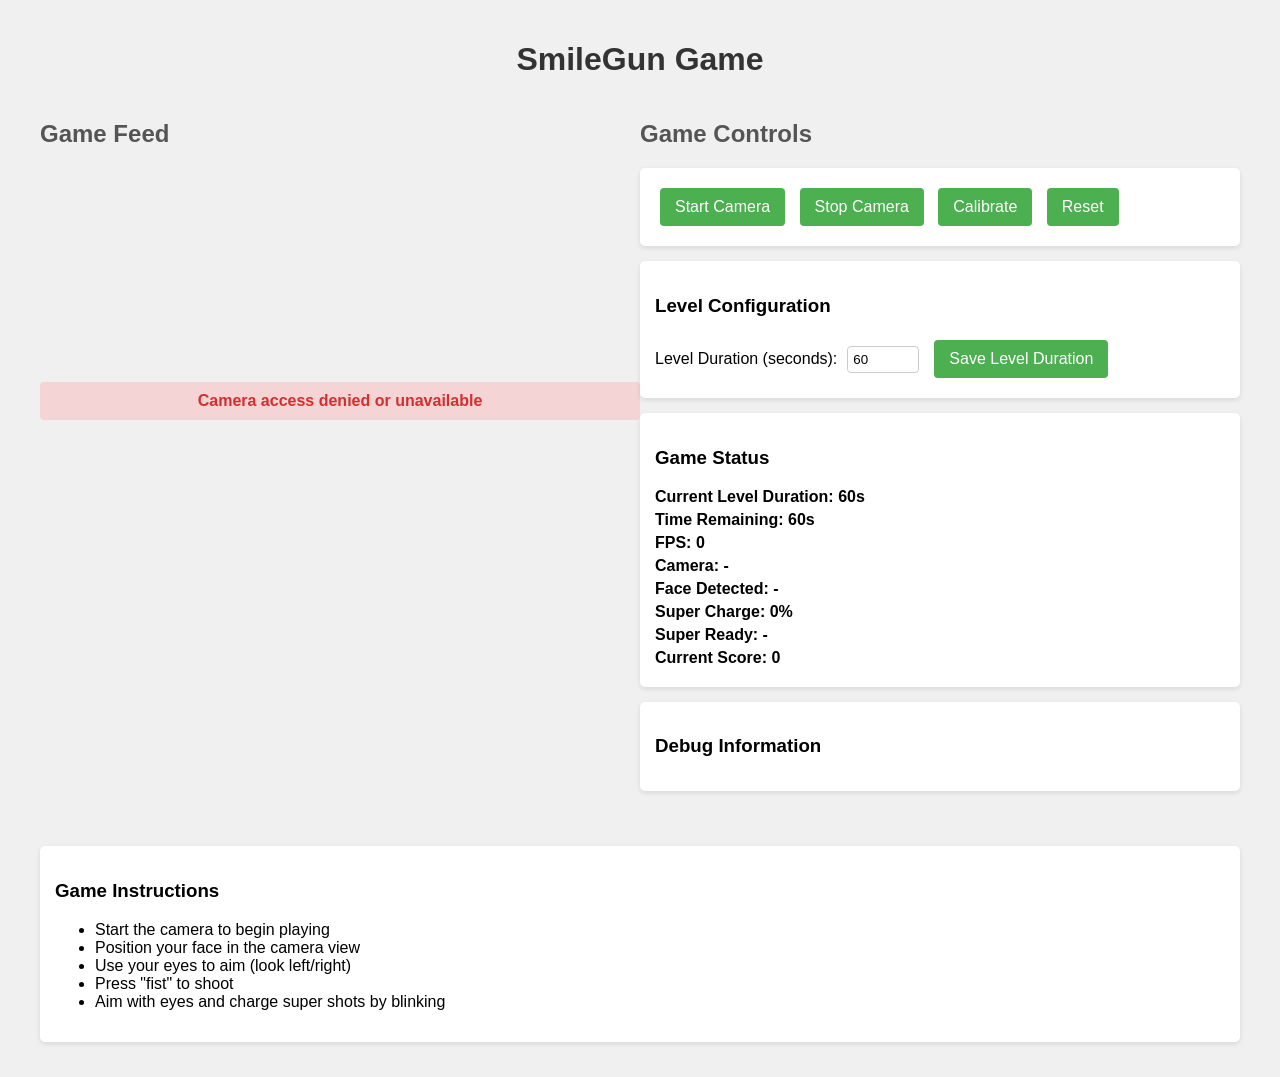
==== commit e3d1781e: "Добавлена функциональность таймера уровня и настройки времени" ====
--- a/templates/index.html
+++ b/templates/index.html
@@ -1,1395 +1,332 @@
-<!doctype html>
-<html lang="ru">
+<!DOCTYPE html>
+<html>
 <head>
-<meta charset="utf-8">
-<meta name="viewport" content="width=device-width, initial-scale=1">
-<title>smilegun — глазной тир</title>
-<style>
-  :root {
-    --bg: #0d1117;
-    --panel: #161b22;
-    --border: #30363d;
-    --text: #e6edf3;
-    --muted: #8b949e;
-    --accent: #58a6ff;
-    --green: #2ea043;
-    --red: #f85149;
-    --yellow: #d29922;
-  }
-  * { box-sizing: border-box; }
-  html, body {
-    margin: 0; padding: 0;
-    height: 100%;
-    background: var(--bg);
-    color: var(--text);
-    font-family: -apple-system, BlinkMacSystemFont, "Segoe UI", Roboto, sans-serif;
-    overflow: hidden;
-  }
-  #app {
-    display: grid;
-    /* Ширина меню тянется за окном, а не фиксированные 360px, и потолок
-       clamp взят с запасом: при 50% масштабе страницы CSS-пиксели вдвое
-       мельче, и жёсткая ширина превращала меню в нечитаемую полоску, а поле
-       не использовало освободившееся место. */
-    grid-template-columns: clamp(300px, 24vw, 900px) 1fr;
-    height: 100vh;
-  }
-  /* ---------- Sidebar ---------- */
-  #sidebar {
-    background: var(--panel);
-    border-right: 1px solid var(--border);
-    padding: 1em;
-    overflow-y: auto;
-    display: flex;
-    flex-direction: column;
-    gap: 0.9em;
-    min-height: 0;
-    /* Размер шрифта привязан к ширине окна, а не к пикселям: при 50%
-       масштабе страницы текст остаётся читаемым, а не превращается в 6px.
-       Все размеры внутри меню — в em, поэтому масштабируются вместе с ним. */
-    font-size: clamp(12px, 0.9vw, 40px);
-    scrollbar-width: thin;
-  }
-  #sidebar h1 {
-    font-size: 1.35em;
-    margin: 0 0 0.2em;
-    letter-spacing: 0.5px;
-  }
-  #sidebar h1 span { color: var(--accent); }
-  .preview-wrap {
-    position: relative;
-    border: 1px solid var(--border);
-    border-radius: 8px;
-    overflow: hidden;
-    background: #000;
-    aspect-ratio: 4 / 3;
-    /* На низких окнах превью подрезается, а не выдавливает настройки */
-    max-height: 26vh;
-  }
-  #preview {
-    display: block;
-    width: 100%;
-    height: 100%;
-    object-fit: cover;
-  }
-  .preview-wrap.off::after,
-  .preview-wrap.err::after {
-    content: "КАМЕРА ВЫКЛЮЧЕНА";
-    position: absolute;
-    inset: 0;
-    display: flex;
-    align-items: center;
-    justify-content: center;
-    text-align: center;
-    padding: 0 0.8em;
-    color: var(--muted);
-    font-size: 1em;
-    letter-spacing: 2px;
-    background: rgba(0,0,0,0.7);
-  }
-  /* Камера запущена, но кадров нет — пишем причину прямо на превью */
-  .preview-wrap.err::after {
-    content: "КАМЕРА НЕ ОТДАЁТ КАДРЫ";
-    color: var(--red);
-    letter-spacing: 1px;
-  }
-  .btn-row {
-    display: grid;
-    grid-template-columns: 1fr 1fr;
-    gap: 0.6em;
-  }
-  button {
-    background: #21262d;
-    border: 1px solid var(--border);
-    color: var(--text);
-    border-radius: 6px;
-    padding: 0.7em 0.9em;
-    font-size: 1em;
-    cursor: pointer;
-    transition: background 0.15s, border-color 0.15s;
-  }
-  button:hover:not(:disabled) {
-    background: #30363d;
-    border-color: #484f58;
-  }
-  button:disabled { opacity: 0.5; cursor: not-allowed; }
-  button.primary {
-    background: var(--green);
-    border-color: var(--green);
-    color: #fff;
-    font-weight: 600;
-    grid-column: 1 / -1;
-  }
-  button.primary:hover:not(:disabled) { background: #3fb950; }
-  button.danger {
-    background: #4d1f1f;
-    border-color: #6e2828;
-    color: #ffb3b3;
-    grid-column: 1 / -1;
-  }
-  button.danger:hover:not(:disabled) { background: #6e2828; }
-
-  .stats {
-    display: grid;
-    grid-template-columns: auto 1fr;
-    gap: 0.35em 0.9em;
-    font-size: 1em;
-    font-family: "Consolas", "Menlo", monospace;
-    padding: 0.7em 0.9em;
-    background: #0d1117;
-    border: 1px solid var(--border);
-    border-radius: 6px;
-  }
-  .stats .k { color: var(--muted); }
-  .stats .v { color: var(--text); text-align: right; }
-  .stats .v.fire { color: var(--red); font-weight: 700; }
-
-  details {
-    border: 1px solid var(--border);
-    border-radius: 6px;
-    padding: 0;
-    overflow: hidden;
-  }
-  details > summary {
-    padding: 0.7em 0.9em;
-    cursor: pointer;
-    font-size: 1em;
-    font-weight: 600;
-    background: #0d1117;
-    list-style: none;
-    user-select: none;
-  }
-  details > summary::-webkit-details-marker { display: none; }
-  details > summary::before {
-    content: "▸ ";
-    color: var(--muted);
-    display: inline-block;
-    transition: transform 0.15s;
-  }
-  details[open] > summary::before { content: "▾ "; }
-  details .body { padding: 0.7em 0.9em 1em; display: flex; flex-direction: column; gap: 0.9em; }
-
-  .slider {
-    display: flex;
-    flex-direction: column;
-    gap: 0.25em;
-  }
-  .slider .label {
-    display: flex;
-    justify-content: space-between;
-    gap: 0.5em;
-    font-size: 0.95em;
-    color: var(--muted);
-  }
-  .slider .label b { color: var(--text); font-weight: 600; font-family: monospace; }
-  .slider input[type=range] {
-    width: 100%;
-    accent-color: var(--accent);
-  }
-  .hint {
-    font-size: 0.85em;
-    color: var(--muted);
-    line-height: 1.5;
-  }
-  .hint kbd {
-    background: #21262d;
-    border: 1px solid var(--border);
-    border-radius: 3px;
-    padding: 0 0.3em;
-    font-family: monospace;
-    font-size: 0.85em;
-  }
-  .hint.err { color: var(--red); }
-
-  /* ---------- Game field ---------- */
-  #field-wrap {
-    position: relative;
-    display: flex;
-    align-items: center;
-    justify-content: center;
-    overflow: hidden;
-    padding: clamp(8px, 1.2vw, 24px);
-    min-height: 0;
-  }
-  #field {
-    position: relative;
-    background:
-      radial-gradient(circle at 50% 50%, rgba(88,166,255,0.06), transparent 60%),
-      repeating-linear-gradient(0deg, #0a0d12 0 1px, transparent 1px 40px),
-      repeating-linear-gradient(90deg, #0a0d12 0 1px, transparent 1px 40px),
-      #05070a;
-    border: 2px solid #fff;
-    box-shadow:
-      0 0 0 1px rgba(255,255,255,0.15),
-      0 0 40px rgba(88,166,255,0.15),
-      inset 0 0 60px rgba(0,0,0,0.8);
-    transform-origin: center center;
-    /* margin:auto вместо одной лишь флекс-центровки: при масштабе больше
-       единицы поле не обрезается по верхнему/левому краю */
-    margin: auto;
-  }
-  #crosshair {
-    position: absolute;
-    width: 34px;
-    height: 34px;
-    margin-left: -17px;
-    margin-top: -17px;
-    background: var(--green);
-    box-shadow:
-      0 0 12px rgba(46,160,67,0.9),
-      0 0 30px rgba(46,160,67,0.5);
-    border-radius: 3px;
-    pointer-events: none;
-    transition: background 0.06s, box-shadow 0.06s;
-    will-change: transform, background;
-  }
-  #crosshair.fire {
-    background: var(--red);
-    box-shadow:
-      0 0 14px rgba(248,81,73,1),
-      0 0 40px rgba(248,81,73,0.7);
-  }
-  /* Нет лица в кадре — кубик стоит по центру и не светится */
-  #crosshair.off {
-    background: #30363d;
-    box-shadow: none;
-    opacity: 0.55;
-  }
-  .bullet {
-    position: absolute;
-    width: 4px;
-    height: 14px;
-    margin-left: -2px;
-    margin-top: -7px;
-    background: #ffd24a;
-    border-radius: 2px;
-    box-shadow: 0 0 10px #ffd24a, 0 0 20px rgba(255,210,74,0.6);
-    pointer-events: none;
-    will-change: transform;
-  }
-  .hit {
-    position: absolute;
-    width: 60px;
-    height: 60px;
-    margin-left: -30px;
-    margin-top: -30px;
-    border: 2px solid #ffd24a;
-    border-radius: 50%;
-    pointer-events: none;
-    animation: hit-pop 0.4s ease-out forwards;
-  }
-  @keyframes hit-pop {
-    from { transform: scale(0.3); opacity: 1; }
-    to   { transform: scale(1.6); opacity: 0; }
-  }
-  /* Мишень: кольца, центр — «яблочко». Пуля бьёт снизу вверх. */
-  .target {
-    position: absolute;
-    width: 56px;
-    height: 56px;
-    margin-left: -28px;
-    margin-top: -28px;
-    border-radius: 50%;
-    background: radial-gradient(circle at 50% 50%,
-      #ffd24a 0 18%, #f85149 18% 42%, #fff 42% 58%, #f85149 58% 100%);
-    border: 2px solid rgba(255,255,255,0.35);
-    box-shadow: 0 0 16px rgba(248,81,73,0.7), 0 0 40px rgba(248,81,73,0.35);
-    pointer-events: none;
-    animation: target-in 0.18s ease-out;
-  }
-  @keyframes target-in {
-    from { transform: scale(0); }
-    to   { transform: scale(1); }
-  }
-  #hud {
-    position: absolute;
-    top: 12px;
-    left: 12px;
-    font-family: monospace;
-    font-size: 14px;
-    color: #fff;
-    text-shadow: 0 0 6px rgba(0,0,0,0.9);
-    pointer-events: none;
-    line-height: 1.6;
-  }
-  /* ---------- Dendy-меню (титульный экран) ---------- */
-  #menu {
-    position: fixed;
-    inset: 0;
-    z-index: 60;
-    display: flex;
-    flex-direction: column;
-    align-items: center;
-    justify-content: center;
-    gap: 1.2em;
-    text-align: center;
-    font-family: "Consolas", "Menlo", monospace;
-    color: var(--text);
-    background:
-      repeating-linear-gradient(0deg, rgba(255,255,255,0.03) 0 1px, transparent 1px 3px),
-      radial-gradient(circle at 50% 30%, #0d1f17 0, #05070a 70%);
-  }
-  #menu.hidden { display: none; }
-  #menu .title {
-    font-size: clamp(30px, 7vw, 80px);
-    letter-spacing: 0.12em;
-    color: var(--green);
-    text-shadow: 0 0 12px rgba(46,160,67,0.9), 4px 4px 0 #0a0d12;
-  }
-  #menu .title .dot { color: var(--accent); }
-  #menu .sub {
-    font-size: clamp(12px, 1.6vw, 20px);
-    color: var(--muted);
-    letter-spacing: 0.2em;
-  }
-  #menu .best {
-    font-size: clamp(14px, 1.8vw, 22px);
-    color: var(--yellow);
-    letter-spacing: 0.15em;
-  }
-  #menu .blink {
-    font-size: clamp(16px, 2.4vw, 28px);
-    color: var(--text);
-    letter-spacing: 0.25em;
-    animation: blink 1s steps(2, start) infinite;
-  }
-  @keyframes blink { 50% { opacity: 0; } }
-  #menu .menu-btn {
-    font-family: inherit;
-    font-size: clamp(16px, 2.2vw, 26px);
-    letter-spacing: 0.2em;
-    color: var(--green);
-    background: #0d1117;
-    border: 2px solid var(--green);
-    padding: 0.5em 1.4em;
-    cursor: pointer;
-    box-shadow: 0 0 18px rgba(46,160,67,0.4), inset 0 0 12px rgba(46,160,67,0.12);
-  }
-  #menu .menu-btn:hover { background: #12261a; }
-  #menu .levels {
-    display: flex;
-    gap: 0.5em;
-    align-items: center;
-    font-size: clamp(14px, 1.8vw, 22px);
-    letter-spacing: 0.1em;
-  }
-  #menu .levels .lvl-btn {
-    width: 2.2em;
-    height: 2.2em;
-    font-family: inherit;
-    font-size: 1em;
-    color: var(--muted);
-    background: #0d1117;
-    border: 1px solid var(--border);
-    cursor: pointer;
-  }
-  #menu .levels .lvl-btn.active {
-    color: #000;
-    background: var(--green);
-    border-color: var(--green);
-    font-weight: 700;
-  }
-
-  /* ---------- Оверлей внутри поля: «уровень пройден» / «игра окончена» ---------- */
-  #overlay {
-    position: absolute;
-    inset: 0;
-    z-index: 40;
-    display: flex;
-    flex-direction: column;
-    align-items: center;
-    justify-content: center;
-    gap: 1em;
-    text-align: center;
-    font-family: monospace;
-    background: rgba(0,0,0,0.72);
-    color: var(--text);
-  }
-  #overlay.hidden { display: none; }
-  #overlay .big {
-    font-size: clamp(22px, 4vw, 48px);
-    letter-spacing: 0.12em;
-    color: var(--yellow);
-    text-shadow: 0 0 12px rgba(210,153,34,0.8);
-  }
-  #overlay .sub {
-    font-size: clamp(14px, 2vw, 24px);
-    color: var(--muted);
-  }
-  #overlay .menu-btn {
-    font-family: inherit;
-    font-size: clamp(14px, 1.8vw, 22px);
-    letter-spacing: 0.15em;
-    color: var(--green);
-    background: #0d1117;
-    border: 2px solid var(--green);
-    padding: 0.5em 1.4em;
-    cursor: pointer;
-  }
-  #overlay .menu-btn:hover { background: #12261a; }
-  /* Курсор руки для меню (dwell-клик) */
-  #hand-cursor {
-    position: fixed;
-    left: 0;
-    top: 0;
-    width: 30px;
-    height: 30px;
-    margin-left: -15px;
-    margin-top: -15px;
-    border: 2px solid var(--accent);
-    border-radius: 50%;
-    pointer-events: none;
-    z-index: 70;
-    box-shadow: 0 0 12px rgba(88,166,255,0.8);
-    transition: border-color 0.15s, box-shadow 0.15s;
-    display: none;
-  }
-  #hand-cursor.over {
-    border-color: var(--green);
-    box-shadow: 0 0 16px rgba(46,160,67,0.9);
-  }
-  .superbar {
-    width: 160px;
-    height: 10px;
-    margin: 4px 0;
-    background: #0d1117;
-    border: 1px solid var(--border);
-  }
-  #super-fill {
-    height: 100%;
-    width: 0%;
-    background: linear-gradient(90deg, #58a6ff, #d29922, #f85149);
-    transition: width 0.1s linear;
-  }
-</style>
+    <title>SmileGun Game</title>
+    <meta charset="UTF-8">
+    <meta name="viewport" content="width=device-width, initial-scale=1.0">
+    <style>
+        body {
+            font-family: Arial, sans-serif;
+            margin: 0;
+            padding: 20px;
+            background-color: #f0f0f0;
+        }
+        .container {
+            max-width: 1200px;
+            margin: 0 auto;
+        }
+        .game-section {
+            display: flex;
+            justify-content: space-between;
+            flex-wrap: wrap;
+            margin-bottom: 20px;
+        }
+        .video-section {
+            flex: 1;
+            min-width: 300px;
+            margin-bottom: 20px;
+        }
+        .controls-section {
+            flex: 1;
+            min-width: 300px;
+            margin-bottom: 20px;
+        }
+        .control-group {
+            background-color: white;
+            padding: 15px;
+            border-radius: 5px;
+            box-shadow: 0 2px 5px rgba(0,0,0,0.1);
+            margin-bottom: 15px;
+        }
+        h1 {
+            color: #333;
+            text-align: center;
+        }
+        h2 {
+            color: #555;
+            margin-top: 20px;
+        }
+        button {
+            background-color: #4CAF50;
+            color: white;
+            padding: 10px 15px;
+            border: none;
+            border-radius: 4px;
+            cursor: pointer;
+            font-size: 16px;
+            margin: 5px;
+        }
+        button:hover {
+            background-color: #45a049;
+        }
+        button.secondary {
+            background-color: #2196F3;
+        }
+        button.secondary:hover {
+            background-color: #1976F3;
+        }
+        button.warning {
+            background-color: #f44336;
+        }
+        button.warning:hover {
+            background-color: #d32f2f;
+        }
+        .status {
+            margin: 10px 0;
+            padding: 10px;
+            border-radius: 4px;
+            text-align: center;
+            font-weight: bold;
+        }
+        .success {
+            background-color: #d4f4d4;
+            color: #2e7d32;
+        }
+        .error {
+            background-color: #f4d4d4;
+            color: #d32f2f;
+        }
+        .info {
+            background-color: #e3f2fd;
+            color: #0d47a1;
+        }
+        .stat {
+            margin: 5px 0;
+            font-weight: bold;
+        }
+        .level-control {
+            margin: 10px 0;
+        }
+        input[type="number"] {
+            width: 60px;
+            padding: 5px;
+            border: 1px solid #ccc;
+            border-radius: 4px;
+        }
+        .level-controls {
+            display: flex;
+            align-items: center;
+            gap: 10px;
+        }
+        canvas {
+            max-width: 100%;
+            height: auto;
+        }
+    </style>
 </head>
 <body>
-<!-- ======================= DENDAY-МЕНЮ ======================= -->
-<div id="menu">
-  <div class="title">SMILE<span class="dot">·</span>GUN</div>
-  <div class="sub">ГЛАЗНОЙ ТИР · ПРИЦЕЛ ВЗГЛЯДОМ · УЛЫБКА = ВЫСТРЕЛ</div>
-  <div class="best">РЕКОРД: <span id="menu-best">0</span></div>
-  <div class="levels">
-    <span>УРОВЕНЬ</span>
-    <button class="lvl-btn" data-lvl="0">1</button>
-    <button class="lvl-btn" data-lvl="1">2</button>
-    <button class="lvl-btn" data-lvl="2">3</button>
-    <button class="lvl-btn" data-lvl="3">4</button>
-    <button class="lvl-btn" data-lvl="4">5</button>
-  </div>
-  <button class="menu-btn" id="btn-play">▶ START</button>
-  <div class="blink">PRESS START</div>
-</div>
-
-<div id="app">
-
-  <!-- ======================= SIDEBAR ======================= -->
-  <aside id="sidebar">
-    <h1>SMILE<span>·</span>GUN</h1>
-
-    <div class="preview-wrap off" id="preview-wrap">
-      <img id="preview" alt="camera preview">
+    <div class="container">
+        <h1>SmileGun Game</h1>
+        
+        <div class="game-section">
+            <div class="video-section">
+                <h2>Game Feed</h2>
+                <video id="video" autoplay muted style="width: 100%; max-width: 400px;"></video>
+                <div id="status"></div>
+            </div>
+            
+            <div class="controls-section">
+                <h2>Game Controls</h2>
+                
+                <div class="control-group">
+                    <button id="startBtn">Start Camera</button>
+                    <button id="stopBtn">Stop Camera</button>
+                    <button id="calibrateBtn">Calibrate</button>
+                    <button id="resetBtn">Reset</button>
+                </div>
+                
+                <div class="control-group">
+                    <h3>Level Configuration</h3>
+                    <div class="level-controls">
+                        <label for="levelDuration">Level Duration (seconds):</label>
+                        <input type="number" id="levelDuration" min="10" value="60" step="1">
+                        <button id="saveLevelBtn">Save Level Duration</button>
+                    </div>
+                </div>
+                
+                <div class="control-group">
+                    <h3>Game Status</h3>
+                    <div id="gameData">
+                        <div class="stat">Current Level Duration: <span id="currentLevelDuration">60</span>s</div>
+                        <div class="stat">Time Remaining: <span id="timeRemaining">60</span>s</div>
+                        <div class="stat">FPS: <span id="fps">0</span></div>
+                        <div class="stat">Camera: <span id="cameraStatus">-</span></div>
+                        <div class="stat">Face Detected: <span id="faceStatus">-</span></div>
+                        <div class="stat">Super Charge: <span id="superCharge">0%</span></div>
+                        <div class="stat">Super Ready: <span id="superReady">-</span></div>
+                        <div class="stat">Current Score: <span id="currentScore">0</span></div>
+                    </div>
+                </div>
+                
+                <div class="control-group">
+                    <h3>Debug Information</h3>
+                    <div id="debugInfo"></div>
+                </div>
+            </div>
+        </div>
+        
+        <div class="control-group">
+            <h3>Game Instructions</h3>
+            <ul>
+                <li>Start the camera to begin playing</li>
+                <li>Position your face in the camera view</li>
+                <li>Use your eyes to aim (look left/right)</li>
+                <li>Press "fist" to shoot</li>
+                <li>Aim with eyes and charge super shots by blinking</li>
+            </ul>
+        </div>
     </div>
 
-    <div class="btn-row">
-      <button id="btn-start" class="primary">▶ ЗАПУСТИТЬ КАМЕРУ</button>
-      <button id="btn-stop" class="danger" disabled>■ ОСТАНОВИТЬ</button>
-    </div>
-
-    <div class="stats">
-      <div class="k">FPS страницы</div>   <div class="v" id="s-fps">—</div>
-      <div class="k">FPS камеры</div>     <div class="v" id="s-camfps">—</div>
-      <div class="k">Кадров всего</div>   <div class="v" id="s-frames">0</div>
-      <div class="k">Лицо в кадре</div>   <div class="v" id="s-face">нет</div>
-      <div class="k">Рука в кадре</div>   <div class="v" id="s-hand">нет</div>
-      <div class="k">Прицел X</div>       <div class="v" id="s-ax">—</div>
-      <div class="k">Прицел Y</div>       <div class="v" id="s-ay">—</div>
-      <div class="k">Зрачок X</div>       <div class="v" id="s-ix">—</div>
-      <div class="k">Зрачок Y</div>       <div class="v" id="s-iy">—</div>
-      <div class="k">Смещение X/Y</div>   <div class="v" id="s-dx">—</div>
-      <div class="k">Нейтраль X/Y</div>   <div class="v" id="s-neutral">—</div>
-      <div class="k">Улыбка</div>         <div class="v" id="s-smile">—</div>
-      <div class="k">Рот открыт</div>     <div class="v" id="s-mouth">—</div>
-      <div class="k">Состояние</div>      <div class="v" id="s-fire">—</div>
-      <div class="k">Выстрелов</div>      <div class="v" id="s-shots">0</div>
-    </div>
-    <div class="hint err" id="s-error" style="display:none"></div>
-
-    <details open>
-      <summary>Управление рукой и супер</summary>
-      <div class="body">
-        <div class="slider">
-          <div class="label"><span>Усиление руки</span><b id="v-hand_gain">1.2</b></div>
-          <input type="range" id="hand_gain" min="0.5" max="3" step="0.1" value="1.2">
-        </div>
-        <div class="slider">
-          <div class="label"><span>Скорость зарядки супера</span><b id="v-super_charge_rate">0.60</b></div>
-          <input type="range" id="super_charge_rate" min="0.1" max="2" step="0.05" value="0.6">
-        </div>
-        <div class="btn-row">
-          <button id="btn-calibrate">🎯 КАЛИБРОВКА</button>
-          <button id="btn-calibrate-reset">СБРОС</button>
-        </div>
-        <div class="hint">
-          <b>КАЛИБРОВКА</b> запоминает нейтраль взгляда для зарядки супера
-          (~1 секунда, моргания игнорируются).<br>
-          Двигай <b>глазами</b> — СУПЕР заряжается, кубик дрожит и меняет размер.<br>
-          Полный заряд + <b>4 моргания</b> = супер-выстрел по всем мишеням.
-        </div>
-      </div>
-    </details>
-
-    <details>
-      <summary>Настройки поля</summary>
-      <div class="body">
-        <div class="slider">
-          <div class="label"><span>Ширина поля</span><b id="v-field_width">900</b></div>
-          <input type="range" id="field_width" min="400" max="1600" step="20" value="900">
-        </div>
-        <div class="slider">
-          <div class="label"><span>Высота поля</span><b id="v-field_height">950</b></div>
-          <input type="range" id="field_height" min="400" max="1600" step="20" value="950">
-        </div>
-        <div class="slider">
-          <div class="label"><span>Скорость пули</span><b id="v-bullet_speed">9</b></div>
-          <input type="range" id="bullet_speed" min="2" max="30" step="1" value="9">
-        </div>
-        <div class="slider">
-          <div class="label"><span>Громкость звука</span><b id="v-volume">0.7</b></div>
-          <input type="range" id="volume" min="0" max="1" step="0.05" value="0.7">
-        </div>
-        <div class="hint">
-          Поле масштабируется автоматически под окно.
-        </div>
-      </div>
-    </details>
-
-    <div class="hint">
-      <b>Как играть:</b><br>
-      • Води <b>рукой</b> — прицел идёт за ладонью.<br>
-      • Сожми руку в <b>кулак</b> — одиночный выстрел.<br>
-      • Двигай <b>глазами</b> — заряжается СУПЕР (кубик дрожит и меняет размер).<br>
-      • Полный заряд + <b>4 моргания</b> — супер-выстрел сносит все мишени.
-    </div>
-  </aside>
-
-  <!-- ======================= FIELD ======================= -->
-  <main id="field-wrap">
-    <div id="field">
-      <div id="hud">
-        LEVEL <span id="hud-level">1</span> · SCORE <span id="hud-score">0</span><br>
-        TIME <span id="hud-time">40</span> · <span id="hud-left">5</span> МИШЕНЕЙ · SHOTS <span id="hud-shots">0</span> <span id="hud-combo"></span><br>
-        SUPER <span id="hud-super">0%</span> <span id="hud-super-hint"></span>
-        <div class="superbar"><div id="super-fill"></div></div>
-        X <span id="hud-x">0</span> Y <span id="hud-y">0</span>
-      </div>
-      <div id="crosshair"></div>
-      <div id="overlay" class="hidden">
-        <div class="big" id="overlay-title">ГОТОВЬСЯ…</div>
-        <div class="sub" id="overlay-sub"></div>
-        <button class="menu-btn" id="overlay-btn">В МЕНЮ</button>
-      </div>
-    </div>
-  </main>
-</div>
-
-<!-- Звуки -->
-<audio id="blaster" src="/static/blaster.mp3" preload="auto"></audio>
-<audio id="charge" src="/static/charge.mp3" preload="auto" loop></audio>
-<audio id="super" src="/static/super.mp3" preload="auto"></audio>
-<div id="hand-cursor"></div>
-
-<script>
-(() => {
-  "use strict";
-
-  // ---------- DOM ----------
-  const $ = (id) => document.getElementById(id);
-  const field       = $("field");
-  const fieldWrap   = $("field-wrap");
-  const crosshair   = $("crosshair");
-  const preview     = $("preview");
-  const previewWrap = $("preview-wrap");
-  const blaster     = $("blaster");
-  const chargeSnd   = $("charge");
-  const superSnd    = $("super");
-  const btnStart    = $("btn-start");
-  const btnStop     = $("btn-stop");
-  const menu        = $("menu");
-  const overlay     = $("overlay");
-  const overlayTitle = $("overlay-title");
-  const overlaySub  = $("overlay-sub");
-  const overlayBtn  = $("overlay-btn");
-  const btnPlay     = $("btn-play");
-  const menuBest    = $("menu-best");
-  const handCursor  = $("hand-cursor");
-
-  // ---------- Config (синхронизируется с сервером) ----------
-  // Ключи должны совпадать с config.py: сервер молча игнорирует незнакомые.
-  const CFG = {
-    field_width: 900,
-    field_height: 950,
-    hand_gain: 1.2,
-    super_charge_rate: 0.6,
-    gaze_neutral_x: 0.0,
-    gaze_neutral_y: 0.0,
-    bullet_speed: 9.0,
-    volume: 0.7,          // только клиент: громкость звуков
-  };
-
-  // Формат отображения значений — общий для слайдеров и загрузки с сервера
-  const FMT = {
-    hand_gain:           v => v.toFixed(1),
-    super_charge_rate:   v => v.toFixed(2),
-    gaze_neutral_x:      v => v.toFixed(3),
-    gaze_neutral_y:      v => v.toFixed(3),
-    bullet_speed:        v => String(v),
-    volume:              v => v.toFixed(2),
-    field_width:         v => String(v),
-    field_height:        v => String(v),
-  };
-
-  // ---------- State ----------
-  let cameraOn = false;
-  let lastShotId = null;
-  let lastSuperId = 0;
-  const SUPER_BLINKS = 4;   // должно совпадать с super_blink_count в config.py
-  let shotsCount = 0;
-  let lastAim = { x: 0.5, y: 0.5 };
-  let currentAimPx = { x: 0, y: 0 };
-  let bullets = [];
-  let targets = [];
-  let score = 0;
-  let combo = 0;
-  let comboTimer = null;
-  const TARGET_R = 28;
-  // Уровни: сколько мишеней сбить, сколько секунд, скорость дрейфа мишеней.
-  const LEVELS = [
-    { targets: 5,  time: 40, move: 0   },
-    { targets: 8,  time: 40, move: 0   },
-    { targets: 10, time: 35, move: 0.6 },
-    { targets: 12, time: 35, move: 1.0 },
-    { targets: 15, time: 30, move: 1.4 },
-  ];
-  let currentLevel = 0;
-  let levelTargetsLeft = 0;
-  let timeLeft = 0;
-  let timerId = null;
-  let gameActive = false;
-  let bestScore = 0;
-  let rafId = null;
-  let lastFrameTime = performance.now();
-  let fpsAccum = 0, fpsFrames = 0;
-
-  // ---------- Field scaling ----------
-  // Поле всегда занимает всё доступное место. Раньше масштаб упирался в 1.5,
-  // поэтому при 50% масштабе страницы поле висело маленьким пятном посреди
-  // пустого окна.
-  let fieldScale = 1;
-  function fitField() {
-    const pad = 40;
-    const availW = fieldWrap.clientWidth  - pad;
-    const availH = fieldWrap.clientHeight - pad;
-    if (availW <= 0 || availH <= 0) return;
-    const scaleX = availW / CFG.field_width;
-    const scaleY = availH / CFG.field_height;
-    fieldScale = Math.max(0.1, Math.min(scaleX, scaleY));
-    field.style.width  = CFG.field_width  + "px";
-    field.style.height = CFG.field_height + "px";
-    field.style.transform = `scale(${fieldScale})`;
-  }
-  window.addEventListener("resize", fitField);
-  // Окно может менять размер и без события resize (зум, панели браузера)
-  if (window.ResizeObserver) {
-    new ResizeObserver(fitField).observe(fieldWrap);
-  }
-
-  // ---------- Audio ----------
-  function playBlaster() {
-    if (CFG.volume <= 0) return;
-    try {
-      const clone = blaster.cloneNode();
-      clone.volume = CFG.volume;
-      clone.play().catch(() => {/* автоплей может быть заблокирован */});
-    } catch (_) {}
-  }
-
-  function playSuper() {
-    if (CFG.volume <= 0) return;
-    try {
-      const clone = superSnd.cloneNode();
-      clone.volume = CFG.volume;
-      clone.play().catch(() => {});
-    } catch (_) {}
-  }
-
-  // ---------- Bullets ----------
-  function spawnBullet(x, y) {
-    const el = document.createElement("div");
-    el.className = "bullet";
-    el.style.transform = `translate(${x}px, ${y}px)`;
-    field.appendChild(el);
-    bullets.push({ el, x, y });
-  }
-
-  function spawnHit(x, y) {
-    const el = document.createElement("div");
-    el.className = "hit";
-    el.style.left = x + "px";
-    el.style.top  = y + "px";
-    field.appendChild(el);
-    setTimeout(() => el.remove(), 450);
-  }
-
-  // ---------- Targets ----------
-  function spawnTarget() {
-    const el = document.createElement("div");
-    el.className = "target";
-    // Мишени только в верхней части поля: пуля летит снизу вверх.
-    const maxY = Math.max(TARGET_R, CFG.field_height * 0.55);
-    const x = TARGET_R + Math.random() * Math.max(1, CFG.field_width - TARGET_R * 2);
-    const y = TARGET_R + Math.random() * Math.max(1, maxY - TARGET_R);
-    el.style.left = x + "px";
-    el.style.top = y + "px";
-    field.appendChild(el);
-    targets.push({ el, x, y, r: TARGET_R, vx: Math.random() < 0.5 ? -1 : 1 });
-  }
-
-  function clearTargets() {
-    for (const t of targets) t.el.remove();
-    targets = [];
-  }
-
-  function respawnTargets() {
-    clearTargets();
-    const n = gameActive ? Math.min(3, levelTargetsLeft) : 0;
-    for (let i = 0; i < n; i++) spawnTarget();
-  }
-
-  function addScore(t) {
-    combo++;
-    score += 10;
-    levelTargetsLeft--;
-    $("hud-score").textContent = score;
-    $("hud-left").textContent = Math.max(0, levelTargetsLeft);
-    $("hud-combo").textContent = combo > 1 ? "COMBO ×" + combo : "";
-    clearTimeout(comboTimer);
-    comboTimer = setTimeout(() => {
-      combo = 0;
-      $("hud-combo").textContent = "";
-    }, 1500);
-  }
-
-  function registerHit(t) {
-    addScore(t);
-    if (levelTargetsLeft <= 0) {
-      levelComplete();
-    } else {
-      // Новая мишень не мгновенно: иначе следующий выстрел цепляет её сразу.
-      setTimeout(spawnTarget, 350);
-    }
-  }
-
-  // Супер-выстрел: сносит все мишени на поле.
-  function triggerSuper() {
-    for (const t of targets) {
-      spawnHit(t.x, t.y);
-      t.el.remove();
-      addScore(t);
-    }
-    targets = [];
-    score += 20;
-    $("hud-score").textContent = score;
-    playSuper();
-    if (levelTargetsLeft <= 0) {
-      levelComplete();
-    } else {
-      setTimeout(respawnTargets, 500);
-    }
-  }
-
-  function tickBullets() {
-    const speed = CFG.bullet_speed;
-    const next = [];
-    for (const b of bullets) {
-      b.y -= speed;
-      // Столкновение пули (точка) с мишенью (круг).
-      let hit = null;
-      for (const t of targets) {
-        const dx = b.x - t.x;
-        const dy = b.y - t.y;
-        const rr = t.r + 4;
-        if (dx * dx + dy * dy <= rr * rr) { hit = t; break; }
-      }
-      if (hit || b.y < -20) {
-        b.el.remove();
-        if (hit) {
-          hit.el.remove();
-          targets = targets.filter(x => x !== hit);
-          spawnHit(hit.x, hit.y);
-          registerHit(hit);
-        }
-        continue;
-      }
-      b.el.style.transform = `translate(${b.x}px, ${b.y}px)`;
-      next.push(b);
-    }
-    bullets = next;
-  }
-
-  // ---------- Game flow: уровни, таймер, меню ----------
-  function showMenu() {
-    menu.classList.remove("hidden");
-    overlay.classList.add("hidden");
-    gameActive = false;
-    stopTimer();
-    clearTargets();
-  }
-
-  function showOverlay(title, sub, btnText) {
-    overlayTitle.textContent = title;
-    overlaySub.textContent = sub;
-    overlayBtn.textContent = btnText;
-    overlayBtn.hidden = false;
-    overlay.classList.remove("hidden");
-  }
-
-  function setSelectedLevel(lvl) {
-    currentLevel = lvl;
-    document.querySelectorAll(".lvl-btn").forEach(b => {
-      b.classList.toggle("active", Number(b.dataset.lvl) === lvl);
-    });
-  }
-
-  function updateMenuBest() {
-    menuBest.textContent = bestScore;
-  }
-
-  function tickTargets() {
-    const speed = LEVELS[currentLevel].move;
-    if (!speed || !gameActive) return;
-    for (const t of targets) {
-      t.x += t.vx * speed;
-      if (t.x < t.r || t.x > CFG.field_width - t.r) {
-        t.vx *= -1;
-        t.x = Math.max(t.r, Math.min(CFG.field_width - t.r, t.x));
-      }
-      t.el.style.left = t.x + "px";
-    }
-  }
-
-  function startTimer() {
-    stopTimer();
-    timerId = setInterval(() => {
-      if (!gameActive) return;
-      timeLeft--;
-      $("hud-time").textContent = Math.max(0, timeLeft);
-      if (timeLeft <= 0) gameOver();
-    }, 1000);
-  }
-
-  function stopTimer() {
-    if (timerId) { clearInterval(timerId); timerId = null; }
-  }
-
-  function beginLevel(lvl) {
-    currentLevel = lvl;
-    const spec = LEVELS[lvl];
-    levelTargetsLeft = spec.targets;
-    timeLeft = spec.time;
-    $("hud-level").textContent = lvl + 1;
-    $("hud-score").textContent = score;
-    $("hud-left").textContent = spec.targets;
-    $("hud-time").textContent = spec.time;
-    overlay.classList.add("hidden");
-    gameActive = false;
-    stopTimer();
-    clearTargets();
-    for (let i = 0; i < Math.min(3, levelTargetsLeft); i++) spawnTarget();
-    runCountdown();
-  }
-
-  // Короткий «3-2-1» перед стартом уровня: заодно окно для калибровки.
-  function runCountdown() {
-    let n = 3;
-    overlay.classList.remove("hidden");
-    overlayBtn.hidden = true;
-    overlayTitle.textContent = "3";
-    overlaySub.textContent = "";
-    const tick = () => {
-      n--;
-      if (n > 0) {
-        overlayTitle.textContent = String(n);
-        setTimeout(tick, 600);
-      } else {
-        overlay.classList.add("hidden");
-        overlayBtn.hidden = false;
-        gameActive = true;
-        startTimer();
-      }
-    };
-    setTimeout(tick, 600);
-  }
-
-  function levelComplete() {
-    gameActive = false;
-    stopTimer();
-    clearTargets();
-    if (currentLevel + 1 < LEVELS.length) {
-      showOverlay("УРОВЕНЬ " + (currentLevel + 1) + " ПРОЙДЕН!",
-        "Счёт: " + score, "ДАЛЬШЕ ▶");
-      overlayBtn.onclick = () => beginLevel(currentLevel + 1);
-    } else {
-      saveBestScore();
-      showOverlay("ПОБЕДА!",
-        "Все уровни пройдены. Счёт: " + score, "В МЕНЮ");
-      overlayBtn.onclick = showMenu;
-    }
-  }
-
-  function gameOver() {
-    gameActive = false;
-    stopTimer();
-    clearTargets();
-    saveBestScore();
-    showOverlay("ИГРА ОКОНЧЕНА",
-      "Счёт: " + score + " · Рекорд: " + Math.max(bestScore, score), "В МЕНЮ");
-    overlayBtn.onclick = showMenu;
-  }
-
-  function saveBestScore() {
-    if (score > bestScore) {
-      bestScore = score;
-      updateMenuBest();
-      fetch("/score", {
-        method: "POST",
-        headers: { "Content-Type": "application/json" },
-        body: JSON.stringify({ score }),
-      }).then(r => r.json()).then(j => {
-        if (Number.isFinite(j.best_score) && j.best_score > bestScore) {
-          bestScore = j.best_score;
-          updateMenuBest();
-        }
-      }).catch(() => {});
-    }
-  }
-
-  async function startGame() {
-    menu.classList.add("hidden");
-    if (!cameraOn) {
-      const ok = await startCamera();
-      if (!ok) { menu.classList.remove("hidden"); return; }
-    }
-    // Новая партия — счёт и выстрелы с нуля, рекорд остаётся.
-    score = 0;
-    shotsCount = 0;
-    combo = 0;
-    lastShotId = null;
-    $("hud-score").textContent = 0;
-    $("s-shots").textContent = 0;
-    $("hud-shots").textContent = 0;
-    beginLevel(currentLevel);
-  }
-
-  // ---------- Hand cursor + dwell-click (меню) ----------
-  const DWELL_MS = 900;
-  let dwellTarget = null;
-  let dwellStart = 0;
-
-  function updateHandCursor(s) {
-    const menuOpen = !menu.classList.contains("hidden");
-    const overlayOpen = !overlay.classList.contains("hidden");
-    if (!s.hand_present || (!menuOpen && !overlayOpen)) {
-      handCursor.style.display = "none";
-      dwellTarget = null;
-      return;
-    }
-    handCursor.style.display = "block";
-    // По X зеркалим, как и прицел: рука вправо = курсор вправо.
-    const x = (1 - s.hand_x) * window.innerWidth;
-    const y = s.hand_y * window.innerHeight;
-    handCursor.style.transform = `translate(${x}px, ${y}px)`;
-
-    // Dwell-клик работает только в меню/оверлее; в игре рука ведёт прицел.
-    const el = document.elementFromPoint(x, y);
-    const btn = el && el.closest(".menu-btn, .lvl-btn");
-    handCursor.classList.toggle("over", !!btn);
-    if (btn === dwellTarget) {
-      if (performance.now() - dwellStart >= DWELL_MS) {
-        dwellTarget = null;
-        btn.click();
-      }
-    } else {
-      dwellTarget = btn;
-      dwellStart = performance.now();
-    }
-  }
-
-  // ---------- Aim ----------
-  // aim_x/aim_y приходят с сервера в долях поля (0..1). Переводим их в пиксели
-  // с отступом AIM_PAD от рамки: иначе на краю поля кубик уезжает за границу
-  // наполовину, и не видно, куда именно он пришёл.
-  const AIM_PAD = 22;
-  // Красная вспышка живёт ровно столько, сколько длится выстрел, и не зависит
-  // от того, как долго держится улыбка (у неё ещё и гистерезис).
-  const SHOT_FLASH_MS = 160;
-  let shotFlashUntil = 0;
-  let crosshairScale = 1;
-
-  function setAim(ax, ay) {
-    if (!Number.isFinite(ax) || !Number.isFinite(ay)) return;
-    const x = AIM_PAD + ax * (CFG.field_width  - AIM_PAD * 2);
-    const y = AIM_PAD + ay * (CFG.field_height - AIM_PAD * 2);
-    currentAimPx = { x, y };
-    // У #crosshair margin -17px, поэтому сдвигаем на половину его размера,
-    // чтобы центр квадрата совпал с точкой прицела.
-    crosshair.style.transform =
-      `translate(${x - 17}px, ${y - 17}px) scale(${crosshairScale})`;
-    crosshair.classList.toggle("fire", performance.now() < shotFlashUntil);
-    crosshair.classList.remove("off");
-
-    $("hud-x").textContent = Math.round(x);
-    $("hud-y").textContent = Math.round(y);
-  }
-
-  // Нет лица в кадре — прицел некуда вести: ставим кубик в центр поля и гасим
-  // его, иначе он висит в левом верхнем углу и выглядит как поломка.
-  function centerCrosshair() {
-    const x = CFG.field_width / 2;
-    const y = CFG.field_height / 2;
-    currentAimPx = { x, y };
-    crosshair.style.transform = `translate(${x - 17}px, ${y - 17}px) scale(${crosshairScale})`;
-    crosshair.classList.remove("fire");
-    crosshair.classList.add("off");
-    $("hud-x").textContent = "—";
-    $("hud-y").textContent = "—";
-  }
-
-  // Хаотичный размер кубика при зарядке; пульс при полном заряде.
-  function updateCrosshairScale(s) {
-    if (s.super_ready) {
-      crosshairScale = 1.5 + 0.3 * Math.sin(performance.now() / 120);
-    } else if (s.charging) {
-      crosshairScale = 0.55 + Math.random() * 1.0;
-    } else {
-      crosshairScale = 1;
-    }
-    crosshair.style.transform =
-      `translate(${currentAimPx.x - 17}px, ${currentAimPx.y - 17}px) scale(${crosshairScale})`;
-  }
-
-  // ---------- State polling ----------
-  // Опрашиваем /state не чаще, чем раз в STATE_POLL_MIN_MS. Без этого браузер
-  // дёргает сервер на каждом кадре анимации (до 120 раз в секунду), и консоль
-  // забивается строками "GET /state HTTP/1.1" 200; камера всё равно даёт
-  // 30 кадров в секунду, поэтому чаще 60-70 раз в секунду смысла нет.
-  const STATE_POLL_MIN_MS = 15;
-  let lastStatePoll = 0;
-
-  async function pollState() {
-    rafId = requestAnimationFrame(pollState);
-
-    const started = performance.now();
-    if (started - lastStatePoll < STATE_POLL_MIN_MS) return;
-    lastStatePoll = started;
-
-    try {
-      const r = await fetch("/state", { cache: "no-store" });
-      const s = await r.json();
-
-      // FPS
-      const now = performance.now();
-      const dt = now - lastFrameTime;
-      lastFrameTime = now;
-      if (dt > 0) {
-        fpsAccum += 1000 / dt;
-        fpsFrames++;
-        if (fpsFrames >= 10) {
-          $("s-fps").textContent = (fpsAccum / fpsFrames).toFixed(1);
-          fpsAccum = 0; fpsFrames = 0;
-        }
-      }
-
-      // Данные (страхуемся от неполного ответа: исключение здесь оборвало бы
-      // цикл requestAnimationFrame и прицел замер бы навсегда)
-      const num = (v, d = 0) => (Number.isFinite(v) ? v : d);
-      const aimX = num(s.aim_x, 0.5), aimY = num(s.aim_y, 0.5);
-      const irisX = num(s.iris_x, 0.5), irisY = num(s.iris_y, 0.5);
-      const smileScore = num(s.smile_score);
-      const mouthOpen = num(s.mouth_open_score);
-
-      $("s-ax").textContent = aimX.toFixed(3);
-      $("s-ay").textContent = aimY.toFixed(3);
-      $("s-ix").textContent = irisX.toFixed(3);
-      $("s-iy").textContent = irisY.toFixed(3);
-      $("s-dx").textContent =
-        num(s.gaze_dx).toFixed(3) + " / " + num(s.gaze_dy).toFixed(3);
-      $("s-neutral").textContent = s.calibrating
-        ? "калибрую…"
-        : num(s.neutral_x).toFixed(3) + " / " + num(s.neutral_y).toFixed(3);
-      $("s-smile").textContent = smileScore.toFixed(2);
-      $("s-mouth").textContent = mouthOpen.toFixed(2);
-
-      // Диагностика камеры: сразу видно, кадры не идут или лица нет
-      $("s-camfps").textContent = num(s.fps).toFixed(1);
-      $("s-frames").textContent = String(num(s.frames_read));
-      $("s-face").textContent = s.face ? "есть" : "нет";
-      $("s-hand").textContent = s.hand_present ? "есть" : "нет";
-      // Камера запущена, а кадров нет — пишем это прямо на чёрном превью
-      const noFrames = num(s.frames_read) === 0;
-      previewWrap.classList.toggle("err", cameraOn && noFrames);
-      const errEl = $("s-error");
-      errEl.textContent = s.error || "";
-      errEl.style.display = s.error ? "block" : "none";
-
-      const fireEl = $("s-fire");
-      if (s.error) {
-        fireEl.textContent = "⚠ КАМЕРА";
-        fireEl.classList.add("fire");
-      } else if (!s.camera) {
-        fireEl.textContent = num(s.frames_read) > 0 ? "НЕТ КАДРОВ" : "НЕТ КАМЕРЫ";
-        fireEl.classList.remove("fire");
-      } else if (s.fist) {
-        fireEl.textContent = "✊ ВЫСТРЕЛ";
-        fireEl.classList.add("fire");
-      } else if (s.super_ready) {
-        fireEl.textContent = "⭐ СУПЕР ГОТОВ";
-        fireEl.classList.add("fire");
-      } else if (s.hand_present) {
-        fireEl.textContent = "✋ РУКА";
-        fireEl.classList.remove("fire");
-      } else {
-        fireEl.textContent = "🙈 НЕТ РУКИ";
-        fireEl.classList.remove("fire");
-      }
-
-      if (s.camera) {
-        // Сначала считаем выстрел: кубик краснеет на сам выстрел, а не на
-        // удержание улыбки — в остальное время он всегда зелёный.
-        const sid = num(s.shot_id);
-        if (lastShotId === null) {
-          lastShotId = sid;
-        } else {
-          const delta = sid - lastShotId;
-          lastShotId = sid;
-          if (delta > 0 && gameActive) {
-            shotsCount += delta;
-            shotFlashUntil = performance.now() + SHOT_FLASH_MS;
-            $("s-shots").textContent = shotsCount;
-            $("hud-shots").textContent = shotsCount;
-            for (let i = 0; i < Math.min(delta, 4); i++) {
-              const spread = delta > 1 ? (i - (delta - 1) / 2) * 12 : 0;
-              spawnBullet(currentAimPx.x + spread, currentAimPx.y);
+    <script>
+        // Game variables
+        const video = document.getElementById('video');
+        const startBtn = document.getElementById('startBtn');
+        const stopBtn = document.getElementById('stopBtn');
+        const calibrateBtn = document.getElementById('calibrateBtn');
+        const resetBtn = document.getElementById('resetBtn');
+        const statusElement = document.getElementById('status');
+        const currentLevelDuration = document.getElementById('currentLevelDuration');
+        const fpsElement = document.getElementById('fps');
+        const cameraStatus = document.getElementById('cameraStatus');
+        const faceStatus = document.getElementById('faceStatus');
+        const superCharge = document.getElementById('superCharge');
+        const superReady = document.getElementById('superReady');
+
+        // Level controls
+        const levelDurationInput = document.getElementById('levelDuration');
+        const saveLevelBtn = document.getElementById('saveLevelBtn');
+
+        // Initialize the game
+        function initGame() {
+            // Try to get user media
+            if (navigator.mediaDevices && navigator.mediaDevices.getUserMedia) {
+                navigator.mediaDevices.getUserMedia({video: true})
+                    .then(stream => {
+                        video.srcObject = stream;
+                    })
+                    .catch(err => {
+                        console.error("Error accessing camera: ", err);
+                        updateStatus("Camera access denied or unavailable", "error");
+                    });
+            } else {
+                updateStatus("getUserMedia not supported", "error");
             }
-            playBlaster();
-          }
-        }
-        setAim(aimX, aimY);
-      } else {
-        centerCrosshair();
-      }
-
-      // Супер: индикатор заряда и подсказка
-      const chargePct = Math.round(num(s.super_charge) * 100);
-      $("hud-super").textContent = chargePct + "%";
-      $("super-fill").style.width = chargePct + "%";
-      if (s.super_ready) {
-        const left = Math.max(0, SUPER_BLINKS - num(s.blink_count));
-        $("hud-super-hint").textContent = "МИГНИ " + left + "×";
-      } else {
-        $("hud-super-hint").textContent = "";
-      }
-
-      // Звук зарядки: гудит, пока идёт зарядка во время игры
-      if (s.charging && gameActive) {
-        if (chargeSnd.paused) {
-          chargeSnd.currentTime = 0;
-          chargeSnd.volume = CFG.volume * 0.6;
-          chargeSnd.play().catch(() => {});
-        }
-      } else {
-        chargeSnd.pause();
-        chargeSnd.currentTime = 0;
-      }
-
-      // Супер-выстрел
-      const superId = num(s.super_id);
-      if (superId > lastSuperId) {
-        lastSuperId = superId;
-        if (gameActive) triggerSuper();
-      }
-
-      updateCrosshairScale(s);
-      updateHandCursor(s);
-    } catch (e) {
-      // Тихо — сервер может перезапускаться
-    }
-  }
-
-  // ---------- Render loop (пули) ----------
-  function renderLoop() {
-    tickTargets();
-    tickBullets();
-    requestAnimationFrame(renderLoop);
-  }
-
-  // ---------- Camera start/stop ----------
-  async function startCamera() {
-    btnStart.disabled = true;
-    try {
-      const r = await fetch("/camera/start", { method: "POST" });
-      const j = await r.json();
-      if (!j.ok) throw new Error(j.error || "ошибка запуска");
-      cameraOn = true;
-      preview.src = "/video_feed?" + Date.now();
-      previewWrap.classList.remove("off");
-      btnStop.disabled = false;
-      btnStart.textContent = "✓ КАМЕРА ЗАПУЩЕНА";
-      return true;
-    } catch (e) {
-      alert("Не удалось запустить камеру: " + e.message);
-      btnStart.disabled = false;
-      return false;
-    }
-  }
-
-  async function stopCamera() {
-    btnStop.disabled = true;
-    try {
-      await fetch("/camera/stop", { method: "POST" });
-    } catch (_) {}
-    cameraOn = false;
-    preview.src = "";
-    previewWrap.classList.add("off");
-    btnStart.disabled = false;
-    btnStart.textContent = "▶ ЗАПУСТИТЬ КАМЕРУ";
-  }
-
-  btnStart.addEventListener("click", startCamera);
-  btnStop .addEventListener("click", stopCamera);
-
-  // ---------- Calibration ----------
-  // Сервер усредняет следующие кадры и запоминает нейтраль взгляда, поэтому
-  // в момент нажатия надо смотреть в центр поля и не двигать глазами.
-  $("btn-calibrate").addEventListener("click", async () => {
-    try {
-      await fetch("/calibrate", { method: "POST" });
-      $("s-neutral").textContent = "калибрую…";
-    } catch (_) {}
-  });
-
-  $("btn-calibrate-reset").addEventListener("click", async () => {
-    try {
-      await fetch("/calibrate/reset", { method: "POST" });
-    } catch (_) {}
-    CFG.gaze_neutral_x = 0.0;
-    CFG.gaze_neutral_y = 0.0;
-  });
-
-  // ---------- Sliders ----------
-  // sync = false для чисто клиентских настроек (громкость звука): таких ключей
-  // в config.py нет, сервер их молча игнорирует — значит, и слать незачем.
-  function bindSlider(id, key, applyFn, sync = true) {
-    const input = $(id);
-    const out   = $("v-" + id);
-    const fmt   = FMT[key] || String;
-    const upd   = () => {
-      const v = parseFloat(input.value);
-      CFG[key] = v;
-      out.textContent = fmt(v);
-      if (sync) pushConfig({ [key]: v });
-      if (applyFn) applyFn(v);
-    };
-    input.addEventListener("input", upd);
-    // Инициализация от сервера
-    const initial = CFG[key];
-    input.value = initial;
-    out.textContent = fmt(initial);
-    if (applyFn) applyFn(initial);
-  }
-
-  let configPushTimer = null;
-  let configPending = {};
-  function pushConfig(patch) {
-    Object.assign(configPending, patch);
-    if (configPushTimer) return;
-    configPushTimer = setTimeout(async () => {
-      const body = configPending;
-      configPending = {};
-      configPushTimer = null;
-      try {
-        await fetch("/config", {
-          method: "POST",
-          headers: { "Content-Type": "application/json" },
-          body: JSON.stringify(body),
-        });
-      } catch (_) {}
-    }, 80);
-  }
-
-  function loadConfigFromServer() {
-    fetch("/config").then(r => r.json()).then(cfg => {
-      Object.assign(CFG, cfg);
-      if (Number.isFinite(cfg.best_score)) {
-        bestScore = cfg.best_score;
-        updateMenuBest();
-      }
-      // Обновить UI теми же форматами, что и у слайдеров
-      for (const key of Object.keys(cfg)) {
-        const input = $(key);
-        const out   = $("v-" + key);
-        if (input && out) {
-          input.value = cfg[key];
-          out.textContent = (FMT[key] || String)(cfg[key]);
-        }
-      }
-      fitField();
-    }).catch(() => {});
-  }
-
-  // ---------- Bind all sliders ----------
-  function initSliders() {
-    bindSlider("hand_gain",           "hand_gain");
-    bindSlider("super_charge_rate",   "super_charge_rate");
-    bindSlider("bullet_speed",        "bullet_speed");
-    bindSlider("volume",              "volume", null, false);
-    bindSlider("field_width",         "field_width", () => { fitField(); respawnTargets(); });
-    bindSlider("field_height",        "field_height", () => { fitField(); respawnTargets(); });
-  }
-
-  // ---------- Menu wiring ----------
-  btnPlay.addEventListener("click", startGame);
-  document.querySelectorAll(".lvl-btn").forEach(b => {
-    b.addEventListener("click", () => setSelectedLevel(Number(b.dataset.lvl)));
-  });
-  document.addEventListener("keydown", (e) => {
-    if (e.key !== "Enter") return;
-    if (!menu.classList.contains("hidden")) {
-      startGame();
-    } else if (!overlay.classList.contains("hidden") && !overlayBtn.hidden) {
-      overlayBtn.click();
-    }
-  });
-
-  // ---------- Boot ----------
-  function boot() {
-    initSliders();
-    fitField();
-    centerCrosshair();
-    loadConfigFromServer();
-    renderLoop();
-    pollState();
-    showMenu();
-    setSelectedLevel(0);
-  }
-
-  // Разблокировка audio по первому клику (Chrome autoplay policy)
-  document.addEventListener("click", () => {
-    blaster.play().then(() => blaster.pause()).catch(() => {});
-  }, { once: true });
-
-  boot();
-})();
-</script>
+
+            // Set up event listeners
+            startBtn.addEventListener('click', startCamera);
+            stopBtn.addEventListener('click', stopCamera);
+            calibrateBtn.addEventListener('click', calibrate);
+            resetBtn.addEventListener('click', resetGame);
+            saveLevelBtn.addEventListener('click', saveLevelDuration);
+        }
+
+        // Camera control functions
+        function startCamera() {
+            navigator.mediaDevices.getUserMedia({video: true})
+                .then(stream => {
+                    video.srcObject = stream;
+                    updateStatus("Camera started", "success");
+                })
+                .catch(err => {
+                    console.error("Error starting camera: ", err);
+                    updateStatus("Failed to start camera", "error");
+                });
+        }
+
+        function stopCamera() {
+            if (video.srcObject) {
+                const tracks = video.srcObject.getTracks();
+                tracks.forEach(track => track.stop());
+                video.srcObject = null;
+                updateStatus("Camera stopped", "info");
+            }
+        }
+
+        // Game control functions
+        function calibrate() {
+            fetch('/calibrate', { method: 'POST' })
+                .then(response => response.json())
+                .then(data => {
+                    updateStatus("Calibration started", "success");
+                })
+                .catch(err => {
+                    console.error("Error during calibration: ", err);
+                    updateStatus("Calibration failed", "error");
+                });
+        }
+
+        function resetGame() {
+            // Reset game state
+            updateStatus("Game reset", "info");
+        }
+
+        function saveLevelDuration() {
+            const duration = parseInt(levelDurationInput.value);
+            if (duration && duration >= 10) {
+                fetch('/config', {
+                    method: 'POST',
+                    headers: {
+                        'Content-Type': 'application/json',
+                    },
+                    body: JSON.stringify({
+                        level_duration: duration
+                    })
+                })
+                .then(response => response.json())
+                .then(data => {
+                    currentLevelDuration.textContent = duration;
+                    updateStatus(`Level duration set to ${duration} seconds`, "success");
+                })
+                .catch(err => {
+                    console.error("Error saving level duration: ", err);
+                    updateStatus("Failed to save level duration", "error");
+                });
+            } else {
+                updateStatus("Please enter a valid duration (minimum 10 seconds)", "error");
+            }
+        }
+
+        // Status update function
+        function updateStatus(message, type) {
+            statusElement.textContent = message;
+            statusElement.className = `status ${type}`;
+        }
+
+        // Update game data display
+        function updateGameData(data) {
+            // Update game data display with real-time values
+            fpsElement.textContent = data.fps || '0';
+            cameraStatus.textContent = data.camera ? 'Active' : 'Inactive';
+            faceStatus.textContent = data.face ? 'Yes' : 'No';
+            
+            const charge = data.super_charge || 0;
+            superCharge.textContent = Math.round(charge * 100) + '%';
+            superReady.textContent = data.super_ready ? 'Yes' : 'No';
+            
+            // Update level time and score
+            const timeRemaining = data.time_remaining !== undefined ? 
+                Math.max(0, Math.round(data.time_remaining)) : 0;
+            document.getElementById('timeRemaining').textContent = timeRemaining;
+            
+            const currentScore = data.current_score !== undefined ? 
+                data.current_score : 0;
+            document.getElementById('currentScore').textContent = currentScore;
+        }
+
+        // Periodically check game state
+        setInterval(() => {
+            fetch('/state')
+                .then(response => response.json())
+                .then(data => {
+                    updateGameData(data);
+                })
+                .catch(err => {
+                    console.error("Error fetching game state: ", err);
+                });
+        }, 1000);
+
+        // Initialize the game when the page loads
+        window.addEventListener('load', initGame);
+    </script>
 </body>
 </html>
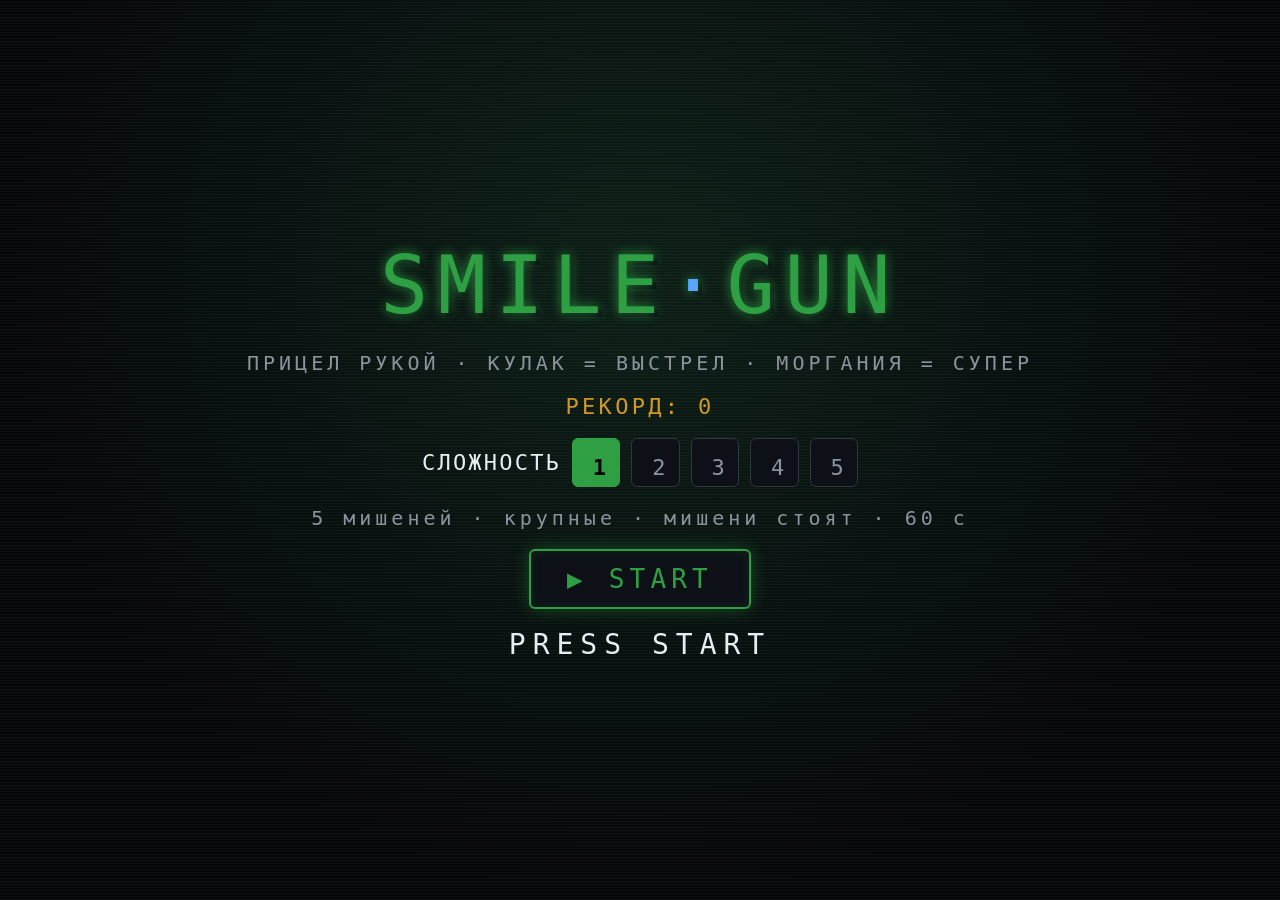
==== commit 15c59139: "feat: restore gameplay with configurable levels, blink power and action sounds" ====
--- a/templates/index.html
+++ b/templates/index.html
@@ -1,332 +1,1584 @@
-<!DOCTYPE html>
-<html>
+<!doctype html>
+<html lang="ru">
 <head>
-    <title>SmileGun Game</title>
-    <meta charset="UTF-8">
-    <meta name="viewport" content="width=device-width, initial-scale=1.0">
-    <style>
-        body {
-            font-family: Arial, sans-serif;
-            margin: 0;
-            padding: 20px;
-            background-color: #f0f0f0;
-        }
-        .container {
-            max-width: 1200px;
-            margin: 0 auto;
-        }
-        .game-section {
-            display: flex;
-            justify-content: space-between;
-            flex-wrap: wrap;
-            margin-bottom: 20px;
-        }
-        .video-section {
-            flex: 1;
-            min-width: 300px;
-            margin-bottom: 20px;
-        }
-        .controls-section {
-            flex: 1;
-            min-width: 300px;
-            margin-bottom: 20px;
-        }
-        .control-group {
-            background-color: white;
-            padding: 15px;
-            border-radius: 5px;
-            box-shadow: 0 2px 5px rgba(0,0,0,0.1);
-            margin-bottom: 15px;
-        }
-        h1 {
-            color: #333;
-            text-align: center;
-        }
-        h2 {
-            color: #555;
-            margin-top: 20px;
-        }
-        button {
-            background-color: #4CAF50;
-            color: white;
-            padding: 10px 15px;
-            border: none;
-            border-radius: 4px;
-            cursor: pointer;
-            font-size: 16px;
-            margin: 5px;
-        }
-        button:hover {
-            background-color: #45a049;
-        }
-        button.secondary {
-            background-color: #2196F3;
-        }
-        button.secondary:hover {
-            background-color: #1976F3;
-        }
-        button.warning {
-            background-color: #f44336;
-        }
-        button.warning:hover {
-            background-color: #d32f2f;
-        }
-        .status {
-            margin: 10px 0;
-            padding: 10px;
-            border-radius: 4px;
-            text-align: center;
-            font-weight: bold;
-        }
-        .success {
-            background-color: #d4f4d4;
-            color: #2e7d32;
-        }
-        .error {
-            background-color: #f4d4d4;
-            color: #d32f2f;
-        }
-        .info {
-            background-color: #e3f2fd;
-            color: #0d47a1;
-        }
-        .stat {
-            margin: 5px 0;
-            font-weight: bold;
-        }
-        .level-control {
-            margin: 10px 0;
-        }
-        input[type="number"] {
-            width: 60px;
-            padding: 5px;
-            border: 1px solid #ccc;
-            border-radius: 4px;
-        }
-        .level-controls {
-            display: flex;
-            align-items: center;
-            gap: 10px;
-        }
-        canvas {
-            max-width: 100%;
-            height: auto;
-        }
-    </style>
+<meta charset="utf-8">
+<meta name="viewport" content="width=device-width, initial-scale=1">
+<title>smilegun — глазной тир</title>
+<style>
+  :root {
+    --bg: #0d1117;
+    --panel: #161b22;
+    --border: #30363d;
+    --text: #e6edf3;
+    --muted: #8b949e;
+    --accent: #58a6ff;
+    --green: #2ea043;
+    --red: #f85149;
+    --yellow: #d29922;
+  }
+  * { box-sizing: border-box; }
+  html, body {
+    margin: 0; padding: 0;
+    height: 100%;
+    background: var(--bg);
+    color: var(--text);
+    font-family: -apple-system, BlinkMacSystemFont, "Segoe UI", Roboto, sans-serif;
+    overflow: hidden;
+  }
+  #app {
+    display: grid;
+    /* Ширина меню тянется за окном, а не фиксированные 360px, и потолок
+       clamp взят с запасом: при 50% масштабе страницы CSS-пиксели вдвое
+       мельче, и жёсткая ширина превращала меню в нечитаемую полоску, а поле
+       не использовало освободившееся место. */
+    grid-template-columns: clamp(300px, 24vw, 900px) minmax(0, 1fr);
+    height: 100vh;
+  }
+  /* ---------- Sidebar ---------- */
+  #sidebar {
+    background: var(--panel);
+    border-right: 1px solid var(--border);
+    padding: 1em;
+    overflow-y: auto;
+    display: flex;
+    flex-direction: column;
+    gap: 0.9em;
+    min-height: 0;
+    /* Размер шрифта привязан к ширине окна, а не к пикселям: при 50%
+       масштабе страницы текст остаётся читаемым, а не превращается в 6px.
+       Все размеры внутри меню — в em, поэтому масштабируются вместе с ним. */
+    font-size: clamp(12px, 0.9vw, 40px);
+    scrollbar-width: thin;
+  }
+  #sidebar h1 {
+    font-size: 1.35em;
+    margin: 0 0 0.2em;
+    letter-spacing: 0.5px;
+  }
+  #sidebar h1 span { color: var(--accent); }
+  .preview-wrap {
+    position: relative;
+    border: 1px solid var(--border);
+    border-radius: 8px;
+    overflow: hidden;
+    background: #000;
+    aspect-ratio: 4 / 3;
+    /* На низких окнах превью подрезается, а не выдавливает настройки */
+    max-height: 26vh;
+  }
+  #preview {
+    display: block;
+    width: 100%;
+    height: 100%;
+    object-fit: cover;
+  }
+  .preview-wrap.off::after,
+  .preview-wrap.err::after {
+    content: "КАМЕРА ВЫКЛЮЧЕНА";
+    position: absolute;
+    inset: 0;
+    display: flex;
+    align-items: center;
+    justify-content: center;
+    text-align: center;
+    padding: 0 0.8em;
+    color: var(--muted);
+    font-size: 1em;
+    letter-spacing: 2px;
+    background: rgba(0,0,0,0.7);
+  }
+  /* Камера запущена, но кадров нет — пишем причину прямо на превью */
+  .preview-wrap.err::after {
+    content: "КАМЕРА НЕ ОТДАЁТ КАДРЫ";
+    color: var(--red);
+    letter-spacing: 1px;
+  }
+  .btn-row {
+    display: grid;
+    grid-template-columns: 1fr 1fr;
+    gap: 0.6em;
+  }
+  button {
+    background: #21262d;
+    border: 1px solid var(--border);
+    color: var(--text);
+    border-radius: 6px;
+    padding: 0.7em 0.9em;
+    font-size: 1em;
+    cursor: pointer;
+    transition: background 0.15s, border-color 0.15s;
+  }
+  button:hover:not(:disabled) {
+    background: #30363d;
+    border-color: #484f58;
+  }
+  button:disabled { opacity: 0.5; cursor: not-allowed; }
+  button.primary {
+    background: var(--green);
+    border-color: var(--green);
+    color: #fff;
+    font-weight: 600;
+    grid-column: 1 / -1;
+  }
+  button.primary:hover:not(:disabled) { background: #3fb950; }
+  button.danger {
+    background: #4d1f1f;
+    border-color: #6e2828;
+    color: #ffb3b3;
+    grid-column: 1 / -1;
+  }
+  button.danger:hover:not(:disabled) { background: #6e2828; }
+
+  .stats {
+    display: grid;
+    grid-template-columns: auto 1fr;
+    gap: 0.35em 0.9em;
+    font-size: 1em;
+    font-family: "Consolas", "Menlo", monospace;
+    padding: 0.7em 0.9em;
+    background: #0d1117;
+    border: 1px solid var(--border);
+    border-radius: 6px;
+  }
+  .stats .k { color: var(--muted); }
+  .stats .v { color: var(--text); text-align: right; }
+  .stats .v.fire { color: var(--red); font-weight: 700; }
+
+  details {
+    border: 1px solid var(--border);
+    border-radius: 6px;
+    padding: 0;
+    overflow: hidden;
+  }
+  details > summary {
+    padding: 0.7em 0.9em;
+    cursor: pointer;
+    font-size: 1em;
+    font-weight: 600;
+    background: #0d1117;
+    list-style: none;
+    user-select: none;
+  }
+  details > summary::-webkit-details-marker { display: none; }
+  details > summary::before {
+    content: "▸ ";
+    color: var(--muted);
+    display: inline-block;
+    transition: transform 0.15s;
+  }
+  details[open] > summary::before { content: "▾ "; }
+  details .body { padding: 0.7em 0.9em 1em; display: flex; flex-direction: column; gap: 0.9em; }
+
+  .slider {
+    display: flex;
+    flex-direction: column;
+    gap: 0.25em;
+  }
+  .slider .label {
+    display: flex;
+    justify-content: space-between;
+    gap: 0.5em;
+    font-size: 0.95em;
+    color: var(--muted);
+  }
+  .slider .label b { color: var(--text); font-weight: 600; font-family: monospace; }
+  .slider input[type=range] {
+    width: 100%;
+    accent-color: var(--accent);
+  }
+  .hint {
+    font-size: 0.85em;
+    color: var(--muted);
+    line-height: 1.5;
+  }
+  .hint kbd {
+    background: #21262d;
+    border: 1px solid var(--border);
+    border-radius: 3px;
+    padding: 0 0.3em;
+    font-family: monospace;
+    font-size: 0.85em;
+  }
+  .hint.err { color: var(--red); }
+
+  /* ---------- Game field ---------- */
+  #field-wrap {
+    position: relative;
+    display: flex;
+    align-items: center;
+    justify-content: center;
+    overflow: hidden;
+    padding: clamp(8px, 1.2vw, 24px);
+    min-height: 0;
+    min-width: 0;
+  }
+  #field {
+    position: absolute;
+    left: 50%;
+    top: 50%;
+    background:
+      radial-gradient(circle at 50% 50%, rgba(88,166,255,0.06), transparent 60%),
+      repeating-linear-gradient(0deg, #0a0d12 0 1px, transparent 1px 40px),
+      repeating-linear-gradient(90deg, #0a0d12 0 1px, transparent 1px 40px),
+      #05070a;
+    border: 2px solid #fff;
+    box-shadow:
+      0 0 0 1px rgba(255,255,255,0.15),
+      0 0 40px rgba(88,166,255,0.15),
+      inset 0 0 60px rgba(0,0,0,0.8);
+    transform-origin: center center;
+    margin: 0;
+  }
+  #crosshair {
+    position: absolute;
+    left: 0;
+    top: 0;
+    width: 34px;
+    height: 34px;
+    margin-left: -17px;
+    margin-top: -17px;
+    background: var(--green);
+    box-shadow:
+      0 0 12px rgba(46,160,67,0.9),
+      0 0 30px rgba(46,160,67,0.5);
+    border-radius: 3px;
+    pointer-events: none;
+    transition: background 0.06s, box-shadow 0.06s;
+    will-change: transform, background;
+  }
+  #crosshair.fire {
+    background: var(--red);
+    box-shadow:
+      0 0 14px rgba(248,81,73,1),
+      0 0 40px rgba(248,81,73,0.7);
+  }
+  /* Нет лица в кадре — кубик стоит по центру и не светится */
+  #crosshair.off {
+    background: #30363d;
+    box-shadow: none;
+    opacity: 0.55;
+  }
+  .bullet {
+    position: absolute;
+    width: 4px;
+    height: 14px;
+    margin-left: -2px;
+    margin-top: -7px;
+    background: #ffd24a;
+    border-radius: 2px;
+    box-shadow: 0 0 10px #ffd24a, 0 0 20px rgba(255,210,74,0.6);
+    pointer-events: none;
+    will-change: transform;
+  }
+  .hit {
+    position: absolute;
+    width: 60px;
+    height: 60px;
+    margin-left: -30px;
+    margin-top: -30px;
+    border: 2px solid #ffd24a;
+    border-radius: 50%;
+    pointer-events: none;
+    animation: hit-pop 0.4s ease-out forwards;
+  }
+  @keyframes hit-pop {
+    from { transform: scale(0.3); opacity: 1; }
+    to   { transform: scale(1.6); opacity: 0; }
+  }
+  /* Мишень: кольца, центр — «яблочко». Пуля бьёт снизу вверх. */
+  .target {
+    position: absolute;
+    width: 56px;
+    height: 56px;
+    margin-left: -28px;
+    margin-top: -28px;
+    border-radius: 50%;
+    background: radial-gradient(circle at 50% 50%,
+      #ffd24a 0 18%, #f85149 18% 42%, #fff 42% 58%, #f85149 58% 100%);
+    border: 2px solid rgba(255,255,255,0.35);
+    box-shadow: 0 0 16px rgba(248,81,73,0.7), 0 0 40px rgba(248,81,73,0.35);
+    pointer-events: none;
+    animation: target-in 0.18s ease-out;
+  }
+  @keyframes target-in {
+    from { transform: scale(0); }
+    to   { transform: scale(1); }
+  }
+  #hud {
+    position: absolute;
+    top: 12px;
+    left: 12px;
+    font-family: monospace;
+    font-size: 14px;
+    color: #fff;
+    text-shadow: 0 0 6px rgba(0,0,0,0.9);
+    pointer-events: none;
+    line-height: 1.6;
+  }
+  /* ---------- Dendy-меню (титульный экран) ---------- */
+  #menu {
+    position: fixed;
+    inset: 0;
+    z-index: 60;
+    display: flex;
+    flex-direction: column;
+    align-items: center;
+    justify-content: center;
+    gap: 1.2em;
+    text-align: center;
+    font-family: "Consolas", "Menlo", monospace;
+    color: var(--text);
+    background:
+      repeating-linear-gradient(0deg, rgba(255,255,255,0.03) 0 1px, transparent 1px 3px),
+      radial-gradient(circle at 50% 30%, #0d1f17 0, #05070a 70%);
+  }
+  #menu.hidden { display: none; }
+  #menu .title {
+    font-size: clamp(30px, 7vw, 80px);
+    letter-spacing: 0.12em;
+    color: var(--green);
+    text-shadow: 0 0 12px rgba(46,160,67,0.9), 4px 4px 0 #0a0d12;
+  }
+  #menu .title .dot { color: var(--accent); }
+  #menu .sub {
+    font-size: clamp(12px, 1.6vw, 20px);
+    color: var(--muted);
+    letter-spacing: 0.2em;
+  }
+  #menu .best {
+    font-size: clamp(14px, 1.8vw, 22px);
+    color: var(--yellow);
+    letter-spacing: 0.15em;
+  }
+  #menu .blink {
+    font-size: clamp(16px, 2.4vw, 28px);
+    color: var(--text);
+    letter-spacing: 0.25em;
+    animation: blink 1s steps(2, start) infinite;
+  }
+  @keyframes blink { 50% { opacity: 0; } }
+  #menu .menu-btn {
+    font-family: inherit;
+    font-size: clamp(16px, 2.2vw, 26px);
+    letter-spacing: 0.2em;
+    color: var(--green);
+    background: #0d1117;
+    border: 2px solid var(--green);
+    padding: 0.5em 1.4em;
+    cursor: pointer;
+    box-shadow: 0 0 18px rgba(46,160,67,0.4), inset 0 0 12px rgba(46,160,67,0.12);
+  }
+  #menu .menu-btn:hover { background: #12261a; }
+  #menu .levels {
+    display: flex;
+    gap: 0.5em;
+    align-items: center;
+    font-size: clamp(14px, 1.8vw, 22px);
+    letter-spacing: 0.1em;
+  }
+  #menu .levels .lvl-btn {
+    width: 2.2em;
+    height: 2.2em;
+    font-family: inherit;
+    font-size: 1em;
+    color: var(--muted);
+    background: #0d1117;
+    border: 1px solid var(--border);
+    cursor: pointer;
+  }
+  #menu .levels .lvl-btn.active {
+    color: #000;
+    background: var(--green);
+    border-color: var(--green);
+    font-weight: 700;
+  }
+
+  /* ---------- Оверлей внутри поля: «уровень пройден» / «игра окончена» ---------- */
+  #overlay {
+    position: absolute;
+    inset: 0;
+    z-index: 40;
+    display: flex;
+    flex-direction: column;
+    align-items: center;
+    justify-content: center;
+    gap: 1em;
+    text-align: center;
+    font-family: monospace;
+    background: rgba(0,0,0,0.72);
+    color: var(--text);
+  }
+  #overlay.hidden { display: none; }
+  #overlay .big {
+    font-size: clamp(22px, 4vw, 48px);
+    letter-spacing: 0.12em;
+    color: var(--yellow);
+    text-shadow: 0 0 12px rgba(210,153,34,0.8);
+  }
+  #overlay .sub {
+    font-size: clamp(14px, 2vw, 24px);
+    color: var(--muted);
+  }
+  #overlay .menu-btn {
+    font-family: inherit;
+    font-size: clamp(14px, 1.8vw, 22px);
+    letter-spacing: 0.15em;
+    color: var(--green);
+    background: #0d1117;
+    border: 2px solid var(--green);
+    padding: 0.5em 1.4em;
+    cursor: pointer;
+  }
+  #overlay .menu-btn:hover { background: #12261a; }
+  /* Курсор руки для меню (dwell-клик) */
+  #hand-cursor {
+    position: fixed;
+    left: 0;
+    top: 0;
+    width: 30px;
+    height: 30px;
+    margin-left: -15px;
+    margin-top: -15px;
+    border: 2px solid var(--accent);
+    border-radius: 50%;
+    pointer-events: none;
+    z-index: 70;
+    box-shadow: 0 0 12px rgba(88,166,255,0.8);
+    transition: border-color 0.15s, box-shadow 0.15s;
+    display: none;
+  }
+  #hand-cursor.over {
+    border-color: var(--green);
+    box-shadow: 0 0 16px rgba(46,160,67,0.9);
+  }
+  .superbar {
+    width: 160px;
+    height: 10px;
+    margin: 4px 0;
+    background: #0d1117;
+    border: 1px solid var(--border);
+  }
+  #super-fill {
+    height: 100%;
+    width: 0%;
+    background: linear-gradient(90deg, #58a6ff, #d29922, #f85149);
+    transition: width 0.1s linear;
+  }
+</style>
 </head>
 <body>
-    <div class="container">
-        <h1>SmileGun Game</h1>
-        
-        <div class="game-section">
-            <div class="video-section">
-                <h2>Game Feed</h2>
-                <video id="video" autoplay muted style="width: 100%; max-width: 400px;"></video>
-                <div id="status"></div>
-            </div>
-            
-            <div class="controls-section">
-                <h2>Game Controls</h2>
-                
-                <div class="control-group">
-                    <button id="startBtn">Start Camera</button>
-                    <button id="stopBtn">Stop Camera</button>
-                    <button id="calibrateBtn">Calibrate</button>
-                    <button id="resetBtn">Reset</button>
-                </div>
-                
-                <div class="control-group">
-                    <h3>Level Configuration</h3>
-                    <div class="level-controls">
-                        <label for="levelDuration">Level Duration (seconds):</label>
-                        <input type="number" id="levelDuration" min="10" value="60" step="1">
-                        <button id="saveLevelBtn">Save Level Duration</button>
-                    </div>
-                </div>
-                
-                <div class="control-group">
-                    <h3>Game Status</h3>
-                    <div id="gameData">
-                        <div class="stat">Current Level Duration: <span id="currentLevelDuration">60</span>s</div>
-                        <div class="stat">Time Remaining: <span id="timeRemaining">60</span>s</div>
-                        <div class="stat">FPS: <span id="fps">0</span></div>
-                        <div class="stat">Camera: <span id="cameraStatus">-</span></div>
-                        <div class="stat">Face Detected: <span id="faceStatus">-</span></div>
-                        <div class="stat">Super Charge: <span id="superCharge">0%</span></div>
-                        <div class="stat">Super Ready: <span id="superReady">-</span></div>
-                        <div class="stat">Current Score: <span id="currentScore">0</span></div>
-                    </div>
-                </div>
-                
-                <div class="control-group">
-                    <h3>Debug Information</h3>
-                    <div id="debugInfo"></div>
-                </div>
-            </div>
+<!-- ======================= DENDAY-МЕНЮ ======================= -->
+<div id="menu">
+  <div class="title">SMILE<span class="dot">·</span>GUN</div>
+  <div class="sub">ПРИЦЕЛ РУКОЙ · КУЛАК = ВЫСТРЕЛ · МОРГАНИЯ = СУПЕР</div>
+  <div class="best">РЕКОРД: <span id="menu-best">0</span></div>
+  <div class="levels">
+    <span>СЛОЖНОСТЬ</span>
+    <button class="lvl-btn" data-lvl="0">1</button>
+    <button class="lvl-btn" data-lvl="1">2</button>
+    <button class="lvl-btn" data-lvl="2">3</button>
+    <button class="lvl-btn" data-lvl="3">4</button>
+    <button class="lvl-btn" data-lvl="4">5</button>
+  </div>
+  <div class="sub" id="menu-level-info"></div>
+  <button class="menu-btn" id="btn-play">▶ START</button>
+  <div class="blink">PRESS START</div>
+</div>
+
+<div id="app">
+
+  <!-- ======================= SIDEBAR ======================= -->
+  <aside id="sidebar">
+    <h1>SMILE<span>·</span>GUN</h1>
+
+    <div class="preview-wrap off" id="preview-wrap">
+      <img id="preview" alt="camera preview">
+    </div>
+
+    <div class="btn-row">
+      <button id="btn-start" class="primary">▶ ЗАПУСТИТЬ КАМЕРУ</button>
+      <button id="btn-stop" class="danger" disabled>■ ОСТАНОВИТЬ КАМЕРУ</button>
+      <button id="btn-game-stop" class="danger" disabled>■ ОСТАНОВИТЬ ИГРУ · В МЕНЮ</button>
+    </div>
+
+    <div class="stats">
+      <div class="k">FPS страницы</div>   <div class="v" id="s-fps">—</div>
+      <div class="k">FPS камеры</div>     <div class="v" id="s-camfps">—</div>
+      <div class="k">Кадров всего</div>   <div class="v" id="s-frames">0</div>
+      <div class="k">Лицо в кадре</div>   <div class="v" id="s-face">нет</div>
+      <div class="k">Рука в кадре</div>   <div class="v" id="s-hand">нет</div>
+      <div class="k">Прицел X</div>       <div class="v" id="s-ax">—</div>
+      <div class="k">Прицел Y</div>       <div class="v" id="s-ay">—</div>
+      <div class="k">Зрачок X</div>       <div class="v" id="s-ix">—</div>
+      <div class="k">Зрачок Y</div>       <div class="v" id="s-iy">—</div>
+      <div class="k">Смещение X/Y</div>   <div class="v" id="s-dx">—</div>
+      <div class="k">Нейтраль X/Y</div>   <div class="v" id="s-neutral">—</div>
+      <div class="k">Улыбка</div>         <div class="v" id="s-smile">—</div>
+      <div class="k">Рот открыт</div>     <div class="v" id="s-mouth">—</div>
+      <div class="k">Состояние</div>      <div class="v" id="s-fire">—</div>
+      <div class="k">Выстрелов</div>      <div class="v" id="s-shots">0</div>
+    </div>
+    <div class="hint err" id="s-error" style="display:none"></div>
+
+    <details open>
+      <summary>Управление рукой и супер</summary>
+      <div class="body">
+        <div class="slider">
+          <div class="label"><span>Усиление руки</span><b id="v-hand_gain">1.2</b></div>
+          <input type="range" id="hand_gain" min="0.5" max="3" step="0.1" value="1.2">
         </div>
-        
-        <div class="control-group">
-            <h3>Game Instructions</h3>
-            <ul>
-                <li>Start the camera to begin playing</li>
-                <li>Position your face in the camera view</li>
-                <li>Use your eyes to aim (look left/right)</li>
-                <li>Press "fist" to shoot</li>
-                <li>Aim with eyes and charge super shots by blinking</li>
-            </ul>
+        <div class="slider">
+          <div class="label"><label for="super_blink_gain">Энергия за моргание</label><b id="v-super_blink_gain">25%</b></div>
+          <input type="range" id="super_blink_gain" min="0.05" max="1" step="0.05" value="0.25">
         </div>
+        <div class="slider">
+          <div class="label"><label for="super_decay_delay">Пауза перед спадом</label><b id="v-super_decay_delay">3 с</b></div>
+          <input type="range" id="super_decay_delay" min="0.5" max="15" step="0.5" value="3">
+        </div>
+        <div class="slider">
+          <div class="label"><label for="super_decay_rate">Спад энергии в секунду</label><b id="v-super_decay_rate">8%</b></div>
+          <input type="range" id="super_decay_rate" min="0" max="0.5" step="0.01" value="0.08">
+        </div>
+        <div class="btn-row">
+          <button id="btn-calibrate">🎯 КАЛИБРОВКА</button>
+          <button id="btn-calibrate-reset">СБРОС</button>
+        </div>
+        <div class="hint">
+          <b>КАЛИБРОВКА</b> запоминает нейтраль взгляда (~1 секунда).<br>
+          Каждый раз <b>закрой и открой глаза</b> — СУПЕР получает заряд.<br>
+          После паузы энергия плавно утекает. Полный заряд автоматически
+          даёт супер-выстрел по мишеням, которые сейчас на поле.
+        </div>
+      </div>
+    </details>
+
+    <details open>
+      <summary>Уровень и время</summary>
+      <div class="body">
+        <div class="slider">
+          <div class="label"><label for="level_difficulty">Сложность</label><b id="v-level_difficulty">1 / 5</b></div>
+          <input type="range" id="level_difficulty" min="1" max="5" step="1" value="1">
+        </div>
+        <div class="hint" id="difficulty-info"></div>
+        <div class="slider">
+          <div class="label"><label for="level_duration">Длительность уровня</label><b id="v-level_duration">60 с</b></div>
+          <input type="range" id="level_duration" min="10" max="600" step="1" value="60">
+        </div>
+        <div class="hint">Сохраняется автоматически. Настройки применяются при следующем старте уровня.</div>
+      </div>
+    </details>
+
+    <details>
+      <summary>Настройки поля</summary>
+      <div class="body">
+        <div class="slider">
+          <div class="label"><span>Ширина поля</span><b id="v-field_width">900</b></div>
+          <input type="range" id="field_width" min="400" max="1600" step="20" value="900">
+        </div>
+        <div class="slider">
+          <div class="label"><span>Высота поля</span><b id="v-field_height">950</b></div>
+          <input type="range" id="field_height" min="400" max="1600" step="20" value="950">
+        </div>
+        <div class="slider">
+          <div class="label"><span>Скорость пули</span><b id="v-bullet_speed">9</b></div>
+          <input type="range" id="bullet_speed" min="2" max="30" step="1" value="9">
+        </div>
+        <div class="slider">
+          <div class="label"><span>Громкость звука</span><b id="v-volume">0.7</b></div>
+          <input type="range" id="volume" min="0" max="1" step="0.05" value="0.7">
+        </div>
+        <div class="hint">
+          Поле масштабируется автоматически под окно.
+        </div>
+      </div>
+    </details>
+
+    <div class="hint">
+      <b>Как играть:</b><br>
+      • Води <b>рукой</b> — прицел идёт за ладонью.<br>
+      • Сожми руку в <b>кулак</b> — одиночный выстрел.<br>
+      • <b>Моргай</b> — каждое закрытие и открытие глаз заряжает СУПЕР.<br>
+      • После паузы заряд <b>плавно убывает</b>; новые моргания пополняют энергию.<br>
+      • <b>Полный заряд</b> — автоматический супер-выстрел по видимым мишеням.<br>
+      • <kbd>Esc</kbd> или «ОСТАНОВИТЬ ИГРУ» — вернуться в меню.
     </div>
-
-    <script>
-        // Game variables
-        const video = document.getElementById('video');
-        const startBtn = document.getElementById('startBtn');
-        const stopBtn = document.getElementById('stopBtn');
-        const calibrateBtn = document.getElementById('calibrateBtn');
-        const resetBtn = document.getElementById('resetBtn');
-        const statusElement = document.getElementById('status');
-        const currentLevelDuration = document.getElementById('currentLevelDuration');
-        const fpsElement = document.getElementById('fps');
-        const cameraStatus = document.getElementById('cameraStatus');
-        const faceStatus = document.getElementById('faceStatus');
-        const superCharge = document.getElementById('superCharge');
-        const superReady = document.getElementById('superReady');
-
-        // Level controls
-        const levelDurationInput = document.getElementById('levelDuration');
-        const saveLevelBtn = document.getElementById('saveLevelBtn');
-
-        // Initialize the game
-        function initGame() {
-            // Try to get user media
-            if (navigator.mediaDevices && navigator.mediaDevices.getUserMedia) {
-                navigator.mediaDevices.getUserMedia({video: true})
-                    .then(stream => {
-                        video.srcObject = stream;
-                    })
-                    .catch(err => {
-                        console.error("Error accessing camera: ", err);
-                        updateStatus("Camera access denied or unavailable", "error");
-                    });
-            } else {
-                updateStatus("getUserMedia not supported", "error");
+  </aside>
+
+  <!-- ======================= FIELD ======================= -->
+  <main id="field-wrap">
+    <div id="field">
+      <div id="hud">
+        LEVEL <span id="hud-level">1</span> · SCORE <span id="hud-score">0</span><br>
+        TIME <span id="hud-time">60</span> · <span id="hud-left">5</span> МИШЕНЕЙ · SHOTS <span id="hud-shots">0</span> <span id="hud-combo"></span><br>
+        SUPER <span id="hud-super">0%</span> <span id="hud-super-hint"></span>
+        <div class="superbar"><div id="super-fill"></div></div>
+        X <span id="hud-x">0</span> Y <span id="hud-y">0</span>
+      </div>
+      <div id="crosshair"></div>
+      <div id="overlay" class="hidden">
+        <div class="big" id="overlay-title">ГОТОВЬСЯ…</div>
+        <div class="sub" id="overlay-sub"></div>
+        <button class="menu-btn" id="overlay-btn">В МЕНЮ</button>
+      </div>
+    </div>
+  </main>
+</div>
+
+<!-- Звуки -->
+<audio id="blaster" src="/static/blaster.mp3?v=power2" preload="auto"></audio>
+<audio id="charge" src="/static/charge.mp3?v=power2" preload="auto"></audio>
+<audio id="super" src="/static/super.mp3?v=power2" preload="auto"></audio>
+<audio id="sound-select" src="/static/select.mp3" preload="auto"></audio>
+<audio id="sound-start" src="/static/start.mp3" preload="auto"></audio>
+<audio id="sound-stop" src="/static/stop.mp3" preload="auto"></audio>
+<audio id="sound-countdown" src="/static/countdown.mp3" preload="auto"></audio>
+<audio id="sound-hit" src="/static/hit.mp3" preload="auto"></audio>
+<audio id="sound-miss" src="/static/miss.mp3" preload="auto"></audio>
+<audio id="sound-level_complete" src="/static/level_complete.mp3" preload="auto"></audio>
+<audio id="sound-victory" src="/static/victory.mp3" preload="auto"></audio>
+<audio id="sound-gameover" src="/static/gameover.mp3" preload="auto"></audio>
+<audio id="sound-calibrate" src="/static/calibrate.mp3" preload="auto"></audio>
+<audio id="sound-camera_on" src="/static/camera_on.mp3" preload="auto"></audio>
+<audio id="sound-camera_off" src="/static/camera_off.mp3" preload="auto"></audio>
+<div id="hand-cursor"></div>
+
+<script>
+(() => {
+  "use strict";
+
+  // ---------- DOM ----------
+  const $ = (id) => document.getElementById(id);
+  const field       = $("field");
+  const fieldWrap   = $("field-wrap");
+  const crosshair   = $("crosshair");
+  const preview     = $("preview");
+  const previewWrap = $("preview-wrap");
+  const blaster     = $("blaster");
+  const chargeSnd   = $("charge");
+  const superSnd    = $("super");
+  const sounds = { blaster, charge: chargeSnd, super: superSnd };
+  for (const name of ["select", "start", "stop", "countdown", "hit", "miss",
+    "level_complete", "victory", "gameover", "calibrate", "camera_on", "camera_off"]) {
+    sounds[name] = $("sound-" + name);
+  }
+  const btnStart    = $("btn-start");
+  const btnStop     = $("btn-stop");
+  const btnGameStop = $("btn-game-stop");
+  const menu        = $("menu");
+  const overlay     = $("overlay");
+  const overlayTitle = $("overlay-title");
+  const overlaySub  = $("overlay-sub");
+  const overlayBtn  = $("overlay-btn");
+  const btnPlay     = $("btn-play");
+  const menuBest    = $("menu-best");
+  const handCursor  = $("hand-cursor");
+
+  // ---------- Config (синхронизируется с сервером) ----------
+  // Ключи должны совпадать с config.py: сервер молча игнорирует незнакомые.
+  const CFG = {
+    field_width: 900,
+    field_height: 950,
+    hand_gain: 1.2,
+    gaze_neutral_x: 0.0,
+    gaze_neutral_y: 0.0,
+    bullet_speed: 9.0,
+    level_duration: 60,
+    level_difficulty: 1,
+    super_blink_gain: 0.25,
+    super_decay_delay: 3,
+    super_decay_rate: 0.08,
+    volume: 0.7,          // только клиент: громкость звуков
+  };
+
+  // Формат отображения значений — общий для слайдеров и загрузки с сервера
+  const FMT = {
+    hand_gain:           v => v.toFixed(1),
+    gaze_neutral_x:      v => v.toFixed(3),
+    gaze_neutral_y:      v => v.toFixed(3),
+    bullet_speed:        v => String(v),
+    volume:              v => v.toFixed(2),
+    field_width:         v => String(v),
+    field_height:        v => String(v),
+    level_duration:      v => Math.round(v) + " с",
+    level_difficulty:    v => Math.round(v) + " / 5",
+    super_blink_gain:    v => Math.round(v * 100) + "%",
+    super_decay_delay:   v => String(v) + " с",
+    super_decay_rate:    v => Math.round(v * 100) + "%",
+  };
+
+  // ---------- State ----------
+  let cameraOn = false;
+  let lastShotId = null;
+  let lastSuperId = 0;
+  let lastBlinkId = null;
+  let previousSuperCharge = 0;
+  let shotsCount = 0;
+  let lastAim = { x: 0.5, y: 0.5 };
+  let currentAimPx = { x: 0, y: 0 };
+  let bullets = [];
+  let targets = [];
+  let score = 0;
+  let combo = 0;
+  let comboTimer = null;
+  // Уровни: сколько мишеней сбить и скорость дрейфа; время берётся из CFG.
+  const LEVELS = [
+    { targets: 5,  move: 0,   radius: 34 },
+    { targets: 8,  move: 0,   radius: 30 },
+    { targets: 10, move: 0.6, radius: 27 },
+    { targets: 12, move: 1.0, radius: 24 },
+    { targets: 15, move: 1.4, radius: 21 },
+  ];
+  let currentLevel = 0;
+  let selectedLevel = 0;
+  let levelTargetsLeft = 0;
+  let timeLeft = 0;
+  let timerId = null;
+  let levelEndsAt = 0;
+  let countdownTimerId = null;
+  let gameSessionId = 0;
+  let gameStarting = false;
+  let configReady = Promise.resolve();
+  const targetTimers = new Set();
+  let gameActive = false;
+  let bestScore = 0;
+  let rafId = null;
+  let lastFrameTime = performance.now();
+  let fpsAccum = 0, fpsFrames = 0;
+
+  // ---------- Field scaling ----------
+  // Поле всегда занимает всё доступное место. Раньше масштаб упирался в 1.5,
+  // поэтому при 50% масштабе страницы поле висело маленьким пятном посреди
+  // пустого окна.
+  let fieldScale = 1;
+  function fitField() {
+    const pad = 40;
+    const availW = fieldWrap.clientWidth  - pad;
+    const availH = fieldWrap.clientHeight - pad;
+    if (availW <= 0 || availH <= 0) return;
+    const scaleX = availW / CFG.field_width;
+    const scaleY = availH / CFG.field_height;
+    fieldScale = Math.max(0.1, Math.min(scaleX, scaleY));
+    field.style.width  = CFG.field_width  + "px";
+    field.style.height = CFG.field_height + "px";
+    field.style.transform = `translate(-50%, -50%) scale(${fieldScale})`;
+  }
+  window.addEventListener("resize", fitField);
+  // Окно может менять размер и без события resize (зум, панели браузера)
+  if (window.ResizeObserver) {
+    new ResizeObserver(fitField).observe(fieldWrap);
+  }
+
+  // ---------- Audio ----------
+  function playSound(name, playbackRate = 1) {
+    if (CFG.volume <= 0) return;
+    try {
+      const clone = sounds[name].cloneNode();
+      clone.volume = CFG.volume;
+      clone.playbackRate = playbackRate;
+      clone.preservesPitch = false;
+      clone.play().catch(() => {/* автоплей может быть заблокирован */});
+    } catch (_) {}
+  }
+
+  function playBlaster() { playSound("blaster"); }
+  function playSuper() { playSound("super"); }
+
+  // ---------- Bullets ----------
+  function spawnBullet(x, y) {
+    const el = document.createElement("div");
+    el.className = "bullet";
+    el.style.transform = `translate(${x}px, ${y}px)`;
+    field.appendChild(el);
+    bullets.push({ el, x, y });
+  }
+
+  function clearBullets() {
+    for (const b of bullets) b.el.remove();
+    bullets = [];
+  }
+
+  function spawnHit(x, y) {
+    const el = document.createElement("div");
+    el.className = "hit";
+    el.style.left = x + "px";
+    el.style.top  = y + "px";
+    field.appendChild(el);
+    setTimeout(() => el.remove(), 450);
+  }
+
+  // ---------- Targets ----------
+  function spawnTarget() {
+    const el = document.createElement("div");
+    el.className = "target";
+    const radius = LEVELS[currentLevel].radius;
+    el.style.width = el.style.height = radius * 2 + "px";
+    el.style.marginLeft = el.style.marginTop = -radius + "px";
+    // Мишени только в верхней части поля: пуля летит снизу вверх.
+    const maxY = Math.max(radius, CFG.field_height * 0.55);
+    const x = radius + Math.random() * Math.max(1, CFG.field_width - radius * 2);
+    const y = radius + Math.random() * Math.max(1, maxY - radius);
+    el.style.left = x + "px";
+    el.style.top = y + "px";
+    field.appendChild(el);
+    targets.push({ el, x, y, r: radius, vx: Math.random() < 0.5 ? -1 : 1 });
+  }
+
+  function clearTargets() {
+    for (const id of targetTimers) clearTimeout(id);
+    targetTimers.clear();
+    for (const t of targets) t.el.remove();
+    targets = [];
+  }
+
+  function scheduleTargetAction(action, delay) {
+    const session = gameSessionId;
+    const id = setTimeout(() => {
+      targetTimers.delete(id);
+      if (gameActive && session === gameSessionId) action();
+    }, delay);
+    targetTimers.add(id);
+  }
+
+  function respawnTargets() {
+    clearTargets();
+    const n = gameActive ? Math.min(3, levelTargetsLeft) : 0;
+    for (let i = 0; i < n; i++) spawnTarget();
+  }
+
+  function addScore(t) {
+    combo++;
+    score += 10;
+    levelTargetsLeft--;
+    $("hud-score").textContent = score;
+    $("hud-left").textContent = Math.max(0, levelTargetsLeft);
+    $("hud-combo").textContent = combo > 1 ? "COMBO ×" + combo : "";
+    clearTimeout(comboTimer);
+    comboTimer = setTimeout(() => {
+      combo = 0;
+      $("hud-combo").textContent = "";
+    }, 1500);
+  }
+
+  function registerHit(t) {
+    playSound("hit");
+    addScore(t);
+    if (levelTargetsLeft <= 0) {
+      levelComplete();
+    } else {
+      // Новая мишень не мгновенно: иначе следующий выстрел цепляет её сразу.
+      scheduleTargetAction(() => {
+        if (targets.length < Math.min(3, levelTargetsLeft)) spawnTarget();
+      }, 350);
+    }
+  }
+
+  // Супер-выстрел: сносит все мишени на поле.
+  function triggerSuper() {
+    for (const t of targets) {
+      spawnHit(t.x, t.y);
+      t.el.remove();
+      addScore(t);
+    }
+    clearTargets();
+    score += 20;
+    $("hud-score").textContent = score;
+    playSuper();
+    if (levelTargetsLeft <= 0) {
+      levelComplete();
+    } else {
+      scheduleTargetAction(respawnTargets, 500);
+    }
+  }
+
+  function tickBullets(frameStep = 1) {
+    if (!gameActive) return;
+    const speed = CFG.bullet_speed * frameStep;
+    const next = [];
+    for (const b of bullets) {
+      b.y -= speed;
+      // Столкновение пули (точка) с мишенью (круг).
+      let hit = null;
+      for (const t of targets) {
+        const dx = b.x - t.x;
+        const dy = b.y - t.y;
+        const rr = t.r + 4;
+        if (dx * dx + dy * dy <= rr * rr) { hit = t; break; }
+      }
+      if (hit || b.y < -20) {
+        b.el.remove();
+        if (hit) {
+          hit.el.remove();
+          targets = targets.filter(x => x !== hit);
+          spawnHit(hit.x, hit.y);
+          registerHit(hit);
+          if (!gameActive) { clearBullets(); return; }
+        } else playSound("miss");
+        continue;
+      }
+      b.el.style.transform = `translate(${b.x}px, ${b.y}px)`;
+      next.push(b);
+    }
+    bullets = next;
+  }
+
+  // ---------- Game flow: уровни, таймер, меню ----------
+  function showMenu() {
+    gameSessionId++;
+    menu.classList.remove("hidden");
+    overlay.classList.add("hidden");
+    gameActive = false;
+    gameStarting = false;
+    btnPlay.disabled = false;
+    btnGameStop.disabled = true;
+    stopCountdown();
+    stopTimer();
+    clearTargets();
+    clearBullets();
+    chargeSnd.pause();
+    chargeSnd.currentTime = 0;
+    shotFlashUntil = 0;
+    clearTimeout(comboTimer);
+    combo = 0;
+    $("hud-combo").textContent = "";
+    updateMenuLevelInfo();
+  }
+
+  function stopGame() {
+    if (menu.classList.contains("hidden")) {
+      playSound("stop");
+      saveBestScore();
+    }
+    showMenu();
+  }
+
+  function showOverlay(title, sub, btnText) {
+    overlayTitle.textContent = title;
+    overlaySub.textContent = sub;
+    overlayBtn.textContent = btnText;
+    overlayBtn.hidden = false;
+    overlay.classList.remove("hidden");
+  }
+
+  function setSelectedLevel(lvl, persist = true) {
+    selectedLevel = Math.max(0, Math.min(LEVELS.length - 1, Math.round(lvl)));
+    CFG.level_difficulty = selectedLevel + 1;
+    $("level_difficulty").value = CFG.level_difficulty;
+    $("v-level_difficulty").textContent = FMT.level_difficulty(CFG.level_difficulty);
+    document.querySelectorAll(".lvl-btn").forEach(b => {
+      b.classList.toggle("active", Number(b.dataset.lvl) === selectedLevel);
+    });
+    updateMenuLevelInfo();
+    if (persist) {
+      playSound("select");
+      pushConfig({ level_difficulty: CFG.level_difficulty });
+    }
+  }
+
+  function levelDuration() {
+    return Math.max(10, Math.min(600, Math.round(Number(CFG.level_duration) || 60)));
+  }
+
+  function updateMenuLevelInfo() {
+    const spec = LEVELS[selectedLevel];
+    const size = spec.radius >= 30 ? "крупные" : spec.radius >= 26 ? "средние" : "маленькие";
+    const detail = spec.targets + " мишеней · " + size + " · " +
+      (spec.move ? "мишени движутся" : "мишени стоят");
+    $("difficulty-info").textContent = detail;
+    $("menu-level-info").textContent = detail + " · " + levelDuration() + " с";
+  }
+
+  function updateMenuBest() {
+    menuBest.textContent = bestScore;
+  }
+
+  function tickTargets(frameStep = 1) {
+    const speed = LEVELS[currentLevel].move * frameStep;
+    if (!speed || !gameActive) return;
+    for (const t of targets) {
+      t.x += t.vx * speed;
+      if (t.x < t.r || t.x > CFG.field_width - t.r) {
+        t.vx *= -1;
+        t.x = Math.max(t.r, Math.min(CFG.field_width - t.r, t.x));
+      }
+      t.el.style.left = t.x + "px";
+    }
+  }
+
+  function startTimer() {
+    stopTimer();
+    levelEndsAt = performance.now() + timeLeft * 1000;
+    timerId = setInterval(() => {
+      if (!gameActive) return;
+      timeLeft = Math.max(0, Math.ceil((levelEndsAt - performance.now()) / 1000));
+      $("hud-time").textContent = Math.max(0, timeLeft);
+      if (timeLeft <= 0) gameOver();
+    }, 100);
+  }
+
+  function stopTimer() {
+    if (timerId) { clearInterval(timerId); timerId = null; }
+  }
+
+  function beginLevel(lvl) {
+    gameSessionId++;
+    currentLevel = lvl;
+    setSelectedLevel(lvl, false);
+    const spec = LEVELS[lvl];
+    levelTargetsLeft = spec.targets;
+    timeLeft = levelDuration();
+    $("hud-level").textContent = lvl + 1;
+    $("hud-score").textContent = score;
+    $("hud-left").textContent = spec.targets;
+    $("hud-time").textContent = timeLeft;
+    overlay.classList.add("hidden");
+    gameActive = false;
+    btnGameStop.disabled = false;
+    stopCountdown();
+    stopTimer();
+    clearTargets();
+    clearBullets();
+    for (let i = 0; i < Math.min(3, levelTargetsLeft); i++) spawnTarget();
+    runCountdown();
+  }
+
+  // Короткий «3-2-1» перед стартом уровня: заодно окно для калибровки.
+  function runCountdown() {
+    const session = gameSessionId;
+    let n = 3;
+    overlay.classList.remove("hidden");
+    overlayBtn.hidden = true;
+    overlayTitle.textContent = "3";
+    playSound("countdown");
+    overlaySub.textContent = "";
+    const tick = () => {
+      if (session !== gameSessionId || !menu.classList.contains("hidden")) return;
+      n--;
+      if (n > 0) {
+        overlayTitle.textContent = String(n);
+        playSound("countdown");
+        countdownTimerId = setTimeout(tick, 600);
+      } else {
+        countdownTimerId = null;
+        overlay.classList.add("hidden");
+        overlayBtn.hidden = false;
+        gameActive = true;
+        startTimer();
+      }
+    };
+    countdownTimerId = setTimeout(tick, 600);
+  }
+
+  function stopCountdown() {
+    if (countdownTimerId !== null) clearTimeout(countdownTimerId);
+    countdownTimerId = null;
+  }
+
+  function levelComplete() {
+    gameActive = false;
+    stopTimer();
+    clearTargets();
+    clearBullets();
+    if (currentLevel + 1 < LEVELS.length) {
+      playSound("level_complete");
+      showOverlay("УРОВЕНЬ " + (currentLevel + 1) + " ПРОЙДЕН!",
+        "Счёт: " + score, "ДАЛЬШЕ ▶");
+      overlayBtn.onclick = () => beginLevel(currentLevel + 1);
+    } else {
+      playSound("victory");
+      saveBestScore();
+      showOverlay("ПОБЕДА!",
+        "Все уровни пройдены. Счёт: " + score, "В МЕНЮ");
+      overlayBtn.onclick = showMenu;
+    }
+  }
+
+  function gameOver() {
+    gameActive = false;
+    stopTimer();
+    clearTargets();
+    clearBullets();
+    saveBestScore();
+    playSound("gameover");
+    showOverlay("ИГРА ОКОНЧЕНА",
+      "Счёт: " + score + " · Рекорд: " + Math.max(bestScore, score), "В МЕНЮ");
+    overlayBtn.onclick = showMenu;
+  }
+
+  function saveBestScore() {
+    if (score > bestScore) {
+      bestScore = score;
+      updateMenuBest();
+      fetch("/score", {
+        method: "POST",
+        headers: { "Content-Type": "application/json" },
+        body: JSON.stringify({ score }),
+      }).then(r => r.json()).then(j => {
+        if (Number.isFinite(j.best_score) && j.best_score > bestScore) {
+          bestScore = j.best_score;
+          updateMenuBest();
+        }
+      }).catch(() => {});
+    }
+  }
+
+  async function startGame() {
+    if (gameStarting || menu.classList.contains("hidden")) return;
+    gameStarting = true;
+    btnPlay.disabled = true;
+    btnGameStop.disabled = false;
+    const session = ++gameSessionId;
+    menu.classList.add("hidden");
+    await configReady;
+    if (session !== gameSessionId) return;
+    if (!cameraOn) {
+      const ok = await startCamera();
+      if (session !== gameSessionId) return;
+      if (!ok) { showMenu(); return; }
+    }
+    gameStarting = false;
+    btnPlay.disabled = false;
+    playSound("start");
+    // Новая партия — счёт и выстрелы с нуля, рекорд остаётся.
+    score = 0;
+    shotsCount = 0;
+    combo = 0;
+    lastShotId = null;
+    $("hud-score").textContent = 0;
+    $("s-shots").textContent = 0;
+    $("hud-shots").textContent = 0;
+    beginLevel(selectedLevel);
+  }
+
+  // ---------- Hand cursor + dwell-click (меню) ----------
+  const DWELL_MS = 900;
+  let dwellTarget = null;
+  let dwellStart = 0;
+
+  function updateHandCursor(s) {
+    const menuOpen = !menu.classList.contains("hidden");
+    const overlayOpen = !overlay.classList.contains("hidden");
+    if (!s.hand_present || (!menuOpen && !overlayOpen)) {
+      handCursor.style.display = "none";
+      dwellTarget = null;
+      return;
+    }
+    handCursor.style.display = "block";
+    // По X зеркалим, как и прицел: рука вправо = курсор вправо.
+    const x = (1 - s.hand_x) * window.innerWidth;
+    const y = s.hand_y * window.innerHeight;
+    handCursor.style.transform = `translate(${x}px, ${y}px)`;
+
+    // Dwell-клик работает только в меню/оверлее; в игре рука ведёт прицел.
+    const el = document.elementFromPoint(x, y);
+    const candidate = el && el.closest(".menu-btn, .lvl-btn");
+    const btn = candidate && !candidate.disabled && !candidate.hidden ? candidate : null;
+    handCursor.classList.toggle("over", !!btn);
+    if (!btn) { dwellTarget = null; return; }
+    if (btn === dwellTarget) {
+      if (performance.now() - dwellStart >= DWELL_MS) {
+        dwellTarget = null;
+        btn.click();
+      }
+    } else {
+      dwellTarget = btn;
+      dwellStart = performance.now();
+    }
+  }
+
+  // ---------- Aim ----------
+  // aim_x/aim_y приходят с сервера в долях поля (0..1). Переводим их в пиксели
+  // с отступом AIM_PAD от рамки: иначе на краю поля кубик уезжает за границу
+  // наполовину, и не видно, куда именно он пришёл.
+  const AIM_PAD = 22;
+  // Красная вспышка живёт ровно столько, сколько длится выстрел, и не зависит
+  // от того, как долго держится улыбка (у неё ещё и гистерезис).
+  const SHOT_FLASH_MS = 160;
+  let shotFlashUntil = 0;
+  let crosshairScale = 1;
+
+  function setAim(ax, ay) {
+    if (!Number.isFinite(ax) || !Number.isFinite(ay)) return;
+    ax = Math.max(0, Math.min(1, ax));
+    ay = Math.max(0, Math.min(1, ay));
+    lastAim = { x: ax, y: ay };
+    const pad = Math.max(AIM_PAD, Math.ceil(17 * crosshairScale) + 2);
+    const x = pad + ax * (CFG.field_width  - pad * 2);
+    const y = pad + ay * (CFG.field_height - pad * 2);
+    currentAimPx = { x, y };
+    // margin -17px уже совмещает центр квадрата с точкой прицела.
+    crosshair.style.transform =
+      `translate(${x}px, ${y}px) scale(${crosshairScale})`;
+    crosshair.classList.toggle("fire", performance.now() < shotFlashUntil);
+    crosshair.classList.remove("off");
+
+    $("hud-x").textContent = Math.round(x);
+    $("hud-y").textContent = Math.round(y);
+  }
+
+  // Нет лица в кадре — прицел некуда вести: ставим кубик в центр поля и гасим
+  // его, иначе он висит в левом верхнем углу и выглядит как поломка.
+  function centerCrosshair() {
+    const x = CFG.field_width / 2;
+    const y = CFG.field_height / 2;
+    currentAimPx = { x, y };
+    crosshair.style.transform = `translate(${x}px, ${y}px) scale(${crosshairScale})`;
+    crosshair.classList.remove("fire");
+    crosshair.classList.add("off");
+    $("hud-x").textContent = "—";
+    $("hud-y").textContent = "—";
+  }
+
+  // Хаотичный размер кубика при зарядке; пульс при полном заряде.
+  function updateCrosshairScale(s) {
+    if (s.super_ready) {
+      crosshairScale = 1.5 + 0.3 * Math.sin(performance.now() / 120);
+    } else if (s.charging) {
+      crosshairScale = 0.55 + Math.random() * 1.0;
+    } else {
+      crosshairScale = 1;
+    }
+  }
+
+  // ---------- State polling ----------
+  // Опрашиваем /state не чаще, чем раз в STATE_POLL_MIN_MS. Без этого браузер
+  // дёргает сервер на каждом кадре анимации (до 120 раз в секунду), и консоль
+  // забивается строками "GET /state HTTP/1.1" 200; камера всё равно даёт
+  // 30 кадров в секунду, поэтому чаще 60-70 раз в секунду смысла нет.
+  const STATE_POLL_MIN_MS = 15;
+  let lastStatePoll = 0;
+  let statePollBusy = false;
+
+  async function pollState() {
+    rafId = requestAnimationFrame(pollState);
+
+    const started = performance.now();
+    if (statePollBusy || started - lastStatePoll < STATE_POLL_MIN_MS) return;
+    lastStatePoll = started;
+    statePollBusy = true;
+
+    try {
+      const r = await fetch("/state", { cache: "no-store" });
+      const s = await r.json();
+
+      // FPS
+      const now = performance.now();
+      const dt = now - lastFrameTime;
+      lastFrameTime = now;
+      if (dt > 0) {
+        fpsAccum += 1000 / dt;
+        fpsFrames++;
+        if (fpsFrames >= 10) {
+          $("s-fps").textContent = (fpsAccum / fpsFrames).toFixed(1);
+          fpsAccum = 0; fpsFrames = 0;
+        }
+      }
+
+      // Данные (страхуемся от неполного ответа: исключение здесь оборвало бы
+      // цикл requestAnimationFrame и прицел замер бы навсегда)
+      const num = (v, d = 0) => (Number.isFinite(v) ? v : d);
+      const aimX = num(s.aim_x, 0.5), aimY = num(s.aim_y, 0.5);
+      const irisX = num(s.iris_x, 0.5), irisY = num(s.iris_y, 0.5);
+      const smileScore = num(s.smile_score);
+      const mouthOpen = num(s.mouth_open_score);
+
+      $("s-ax").textContent = aimX.toFixed(3);
+      $("s-ay").textContent = aimY.toFixed(3);
+      $("s-ix").textContent = irisX.toFixed(3);
+      $("s-iy").textContent = irisY.toFixed(3);
+      $("s-dx").textContent =
+        num(s.gaze_dx).toFixed(3) + " / " + num(s.gaze_dy).toFixed(3);
+      $("s-neutral").textContent = s.calibrating
+        ? "калибрую…"
+        : num(s.neutral_x).toFixed(3) + " / " + num(s.neutral_y).toFixed(3);
+      $("s-smile").textContent = smileScore.toFixed(2);
+      $("s-mouth").textContent = mouthOpen.toFixed(2);
+
+      // Диагностика камеры: сразу видно, кадры не идут или лица нет
+      $("s-camfps").textContent = num(s.fps).toFixed(1);
+      $("s-frames").textContent = String(num(s.frames_read));
+      $("s-face").textContent = s.face ? "есть" : "нет";
+      $("s-hand").textContent = s.hand_present ? "есть" : "нет";
+      // Камера запущена, а кадров нет — пишем это прямо на чёрном превью
+      const noFrames = num(s.frames_read) === 0;
+      previewWrap.classList.toggle("err", cameraOn && noFrames);
+      const errEl = $("s-error");
+      errEl.textContent = s.error || "";
+      errEl.style.display = s.error ? "block" : "none";
+
+      const fireEl = $("s-fire");
+      if (s.error) {
+        fireEl.textContent = "⚠ КАМЕРА";
+        fireEl.classList.add("fire");
+      } else if (!s.camera) {
+        fireEl.textContent = num(s.frames_read) > 0 ? "НЕТ КАДРОВ" : "НЕТ КАМЕРЫ";
+        fireEl.classList.remove("fire");
+      } else if (s.fist) {
+        fireEl.textContent = "✊ ВЫСТРЕЛ";
+        fireEl.classList.add("fire");
+      } else if (s.super_ready) {
+        fireEl.textContent = "⭐ СУПЕР ГОТОВ";
+        fireEl.classList.add("fire");
+      } else if (s.hand_present) {
+        fireEl.textContent = "✋ РУКА";
+        fireEl.classList.remove("fire");
+      } else {
+        fireEl.textContent = "🙈 НЕТ РУКИ";
+        fireEl.classList.remove("fire");
+      }
+
+      updateCrosshairScale(s);
+      if (s.camera && s.hand_present) setAim(aimX, aimY);
+      else centerCrosshair();
+
+      if (s.camera) {
+        // Сначала считаем выстрел: кубик краснеет на сам выстрел, а не на
+        // удержание улыбки — в остальное время он всегда зелёный.
+        const sid = num(s.shot_id);
+        if (lastShotId === null) {
+          lastShotId = sid;
+        } else {
+          const delta = sid - lastShotId;
+          lastShotId = sid;
+          if (delta > 0 && gameActive) {
+            shotsCount += delta;
+            shotFlashUntil = performance.now() + SHOT_FLASH_MS;
+            $("s-shots").textContent = shotsCount;
+            $("hud-shots").textContent = shotsCount;
+            for (let i = 0; i < Math.min(delta, 4); i++) {
+              const spread = delta > 1 ? (i - (delta - 1) / 2) * 12 : 0;
+              spawnBullet(currentAimPx.x + spread, currentAimPx.y);
             }
-
-            // Set up event listeners
-            startBtn.addEventListener('click', startCamera);
-            stopBtn.addEventListener('click', stopCamera);
-            calibrateBtn.addEventListener('click', calibrate);
-            resetBtn.addEventListener('click', resetGame);
-            saveLevelBtn.addEventListener('click', saveLevelDuration);
+            playBlaster();
+          }
         }
-
-        // Camera control functions
-        function startCamera() {
-            navigator.mediaDevices.getUserMedia({video: true})
-                .then(stream => {
-                    video.srcObject = stream;
-                    updateStatus("Camera started", "success");
-                })
-                .catch(err => {
-                    console.error("Error starting camera: ", err);
-                    updateStatus("Failed to start camera", "error");
-                });
+      }
+
+      // Супер: индикатор заряда и подсказка
+      const charge = Math.max(0, Math.min(1, num(s.super_charge)));
+      const chargePct = Math.round(charge * 100);
+      $("hud-super").textContent = chargePct + "%";
+      $("super-fill").style.width = chargePct + "%";
+      const superId = num(s.super_id);
+      const decaying = !s.charging && charge > 0 && charge < previousSuperCharge && superId === lastSuperId;
+      $("hud-super-hint").textContent = decaying ? "ЗАРЯД УТЕКАЕТ" : "МОРГАЙ ДЛЯ ЗАРЯДА";
+      previousSuperCharge = charge;
+
+      // Один короткий растущий тон на каждое завершённое моргание.
+      const blinkId = num(s.blink_id);
+      if (lastBlinkId !== null && blinkId > lastBlinkId && gameActive) {
+        const pitchCharge = superId > lastSuperId ? 1 : charge;
+        for (let i = 0; i < Math.min(4, blinkId - lastBlinkId); i++) {
+          playSound("charge", 0.85 + pitchCharge * 0.5);
         }
-
-        function stopCamera() {
-            if (video.srcObject) {
-                const tracks = video.srcObject.getTracks();
-                tracks.forEach(track => track.stop());
-                video.srcObject = null;
-                updateStatus("Camera stopped", "info");
-            }
+      }
+      lastBlinkId = blinkId;
+
+      // Супер-выстрел
+      if (superId > lastSuperId) {
+        lastSuperId = superId;
+        if (gameActive) triggerSuper();
+      }
+
+      updateHandCursor(s);
+    } catch (e) {
+      // Тихо — сервер может перезапускаться
+    } finally {
+      statePollBusy = false;
+    }
+  }
+
+  // ---------- Render loop (пули) ----------
+  let lastRenderTime = null;
+  function renderLoop(timestamp = performance.now()) {
+    const elapsed = lastRenderTime === null ? 0 : Math.max(0, timestamp - lastRenderTime);
+    lastRenderTime = timestamp;
+    // Скорости заданы для 60 Гц. Долгая пауза вкладки не телепортирует объекты.
+    const frameStep = Math.min(3, elapsed / (1000 / 60));
+    tickTargets(frameStep);
+    tickBullets(frameStep);
+    requestAnimationFrame(renderLoop);
+  }
+
+  // ---------- Camera start/stop ----------
+  async function startCamera() {
+    btnStart.disabled = true;
+    try {
+      const r = await fetch("/camera/start", { method: "POST" });
+      const j = await r.json();
+      if (!j.ok) throw new Error(j.error || "ошибка запуска");
+      cameraOn = true;
+      preview.src = "/video_feed?" + Date.now();
+      previewWrap.classList.remove("off");
+      btnStop.disabled = false;
+      btnStart.textContent = "✓ КАМЕРА ЗАПУЩЕНА";
+      playSound("camera_on");
+      return true;
+    } catch (e) {
+      alert("Не удалось запустить камеру: " + e.message);
+      btnStart.disabled = false;
+      return false;
+    }
+  }
+
+  async function stopCamera() {
+    btnStop.disabled = true;
+    try {
+      const response = await fetch("/camera/stop", { method: "POST" });
+      const result = await response.json();
+      if (!response.ok || !result.ok) throw new Error(result.error || "Камера не остановлена");
+    } catch (error) {
+      btnStop.disabled = false;
+      $("s-error").textContent = error.message;
+      $("s-error").style.display = "block";
+      return false;
+    }
+    cameraOn = false;
+    preview.src = "";
+    previewWrap.classList.add("off");
+    btnStart.disabled = false;
+    btnStart.textContent = "▶ ЗАПУСТИТЬ КАМЕРУ";
+    playSound("camera_off");
+    return true;
+  }
+
+  btnStart.addEventListener("click", startCamera);
+  btnStop .addEventListener("click", stopCamera);
+  btnGameStop.addEventListener("click", stopGame);
+
+  // ---------- Calibration ----------
+  // Сервер усредняет следующие кадры и запоминает нейтраль взгляда, поэтому
+  // в момент нажатия надо смотреть в центр поля и не двигать глазами.
+  $("btn-calibrate").addEventListener("click", async () => {
+    try {
+      await fetch("/calibrate", { method: "POST" });
+      $("s-neutral").textContent = "калибрую…";
+      playSound("calibrate");
+    } catch (_) {}
+  });
+
+  $("btn-calibrate-reset").addEventListener("click", async () => {
+    try {
+      await fetch("/calibrate/reset", { method: "POST" });
+      playSound("calibrate");
+    } catch (_) {}
+    CFG.gaze_neutral_x = 0.0;
+    CFG.gaze_neutral_y = 0.0;
+  });
+
+  // ---------- Sliders ----------
+  // sync = false для чисто клиентских настроек (громкость звука): таких ключей
+  // в config.py нет, сервер их молча игнорирует — значит, и слать незачем.
+  function bindSlider(id, key, applyFn, sync = true) {
+    const input = $(id);
+    const out   = $("v-" + id);
+    const fmt   = FMT[key] || String;
+    const upd   = () => {
+      const v = parseFloat(input.value);
+      CFG[key] = v;
+      out.textContent = fmt(v);
+      playSound("select");
+      if (sync) pushConfig({ [key]: v });
+      if (applyFn) applyFn(v);
+    };
+    input.addEventListener("input", upd);
+    // Инициализация от сервера
+    const initial = CFG[key];
+    input.value = initial;
+    out.textContent = fmt(initial);
+    if (applyFn) applyFn(initial);
+  }
+
+  let configPushTimer = null;
+  let configPending = {};
+  function pushConfig(patch) {
+    Object.assign(configPending, patch);
+    if (configPushTimer) return;
+    configPushTimer = setTimeout(async () => {
+      const body = configPending;
+      configPending = {};
+      configPushTimer = null;
+      try {
+        await fetch("/config", {
+          method: "POST",
+          headers: { "Content-Type": "application/json" },
+          body: JSON.stringify(body),
+        });
+      } catch (_) {}
+    }, 80);
+  }
+
+  function loadConfigFromServer() {
+    return fetch("/config").then(r => r.json()).then(cfg => {
+      Object.assign(CFG, cfg);
+      if (Number.isFinite(cfg.best_score)) {
+        bestScore = cfg.best_score;
+        updateMenuBest();
+      }
+      // Обновить UI теми же форматами, что и у слайдеров
+      for (const key of Object.keys(cfg)) {
+        const input = $(key);
+        const out   = $("v-" + key);
+        if (input && out) {
+          input.value = cfg[key];
+          out.textContent = (FMT[key] || String)(cfg[key]);
         }
-
-        // Game control functions
-        function calibrate() {
-            fetch('/calibrate', { method: 'POST' })
-                .then(response => response.json())
-                .then(data => {
-                    updateStatus("Calibration started", "success");
-                })
-                .catch(err => {
-                    console.error("Error during calibration: ", err);
-                    updateStatus("Calibration failed", "error");
-                });
-        }
-
-        function resetGame() {
-            // Reset game state
-            updateStatus("Game reset", "info");
-        }
-
-        function saveLevelDuration() {
-            const duration = parseInt(levelDurationInput.value);
-            if (duration && duration >= 10) {
-                fetch('/config', {
-                    method: 'POST',
-                    headers: {
-                        'Content-Type': 'application/json',
-                    },
-                    body: JSON.stringify({
-                        level_duration: duration
-                    })
-                })
-                .then(response => response.json())
-                .then(data => {
-                    currentLevelDuration.textContent = duration;
-                    updateStatus(`Level duration set to ${duration} seconds`, "success");
-                })
-                .catch(err => {
-                    console.error("Error saving level duration: ", err);
-                    updateStatus("Failed to save level duration", "error");
-                });
-            } else {
-                updateStatus("Please enter a valid duration (minimum 10 seconds)", "error");
-            }
-        }
-
-        // Status update function
-        function updateStatus(message, type) {
-            statusElement.textContent = message;
-            statusElement.className = `status ${type}`;
-        }
-
-        // Update game data display
-        function updateGameData(data) {
-            // Update game data display with real-time values
-            fpsElement.textContent = data.fps || '0';
-            cameraStatus.textContent = data.camera ? 'Active' : 'Inactive';
-            faceStatus.textContent = data.face ? 'Yes' : 'No';
-            
-            const charge = data.super_charge || 0;
-            superCharge.textContent = Math.round(charge * 100) + '%';
-            superReady.textContent = data.super_ready ? 'Yes' : 'No';
-            
-            // Update level time and score
-            const timeRemaining = data.time_remaining !== undefined ? 
-                Math.max(0, Math.round(data.time_remaining)) : 0;
-            document.getElementById('timeRemaining').textContent = timeRemaining;
-            
-            const currentScore = data.current_score !== undefined ? 
-                data.current_score : 0;
-            document.getElementById('currentScore').textContent = currentScore;
-        }
-
-        // Periodically check game state
-        setInterval(() => {
-            fetch('/state')
-                .then(response => response.json())
-                .then(data => {
-                    updateGameData(data);
-                })
-                .catch(err => {
-                    console.error("Error fetching game state: ", err);
-                });
-        }, 1000);
-
-        // Initialize the game when the page loads
-        window.addEventListener('load', initGame);
-    </script>
+      }
+      setSelectedLevel(CFG.level_difficulty - 1, false);
+      fitField();
+    }).catch(() => {});
+  }
+
+  // ---------- Bind all sliders ----------
+  function initSliders() {
+    bindSlider("hand_gain",           "hand_gain");
+    bindSlider("super_blink_gain",    "super_blink_gain");
+    bindSlider("super_decay_delay",   "super_decay_delay");
+    bindSlider("super_decay_rate",    "super_decay_rate");
+    bindSlider("level_duration",      "level_duration", updateMenuLevelInfo);
+    bindSlider("level_difficulty",    "level_difficulty", v => setSelectedLevel(v - 1, false));
+    bindSlider("bullet_speed",        "bullet_speed");
+    bindSlider("volume",              "volume", null, false);
+    bindSlider("field_width",         "field_width", () => { fitField(); respawnTargets(); });
+    bindSlider("field_height",        "field_height", () => { fitField(); respawnTargets(); });
+  }
+
+  // ---------- Menu wiring ----------
+  btnPlay.addEventListener("click", startGame);
+  document.querySelectorAll(".lvl-btn").forEach(b => {
+    b.addEventListener("click", () => setSelectedLevel(Number(b.dataset.lvl)));
+  });
+  document.addEventListener("keydown", (e) => {
+    if (e.key === "Escape" && menu.classList.contains("hidden")) {
+      stopGame();
+      return;
+    }
+    if (e.key !== "Enter") return;
+    if (!menu.classList.contains("hidden")) {
+      startGame();
+    } else if (!overlay.classList.contains("hidden") && !overlayBtn.hidden) {
+      overlayBtn.click();
+    }
+  });
+
+  // ---------- Boot ----------
+  function boot() {
+    initSliders();
+    fitField();
+    centerCrosshair();
+    configReady = loadConfigFromServer();
+    renderLoop();
+    pollState();
+    showMenu();
+    setSelectedLevel(0, false);
+  }
+
+  // Разблокировка audio по первому клику (Chrome autoplay policy)
+  document.addEventListener("click", () => {
+    blaster.play().then(() => blaster.pause()).catch(() => {});
+  }, { once: true });
+
+  boot();
+})();
+</script>
 </body>
-</html>+</html>
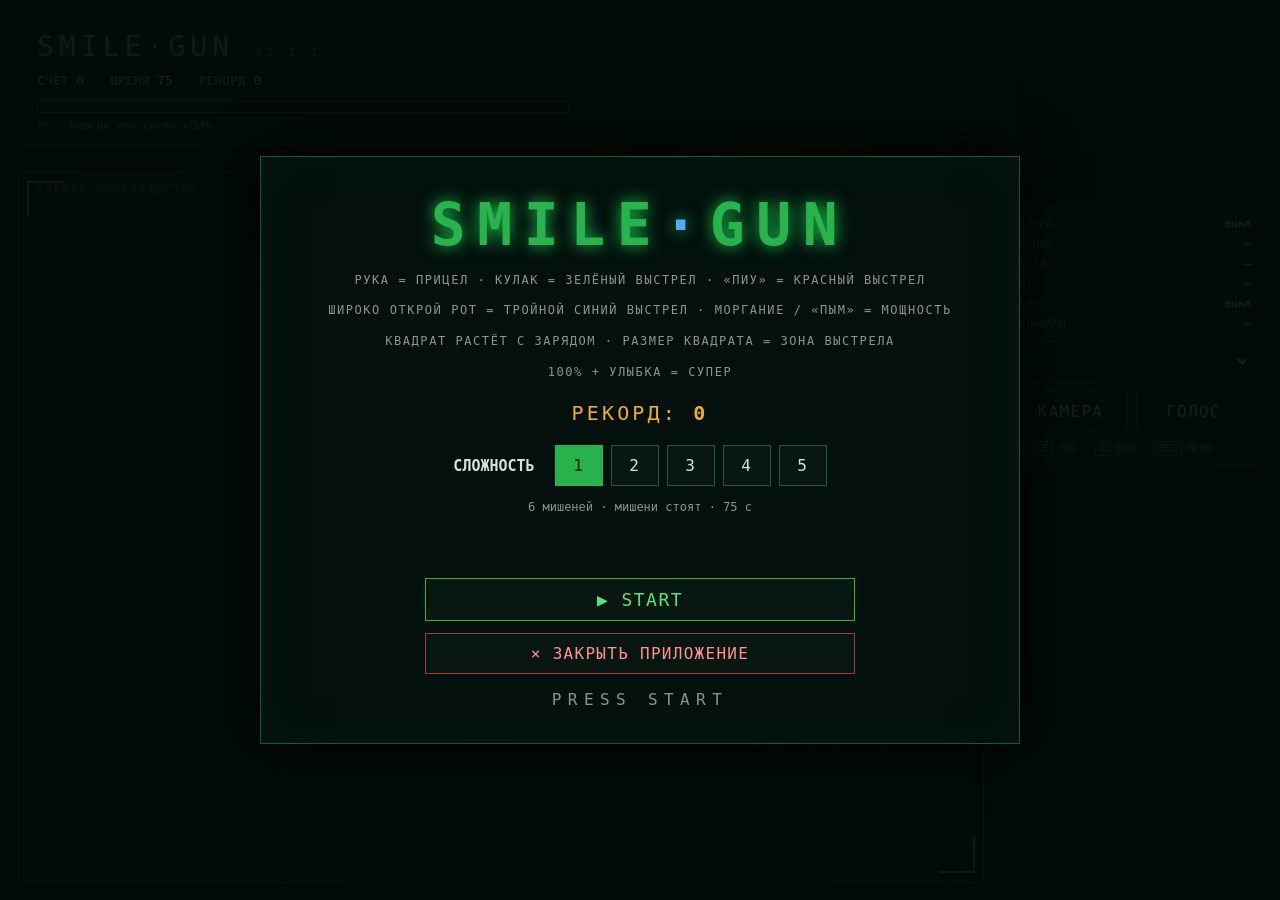
==== commit 74fef823: "feat(v2.1): independent hand voice and mouth triple shots" ====
--- a/templates/index.html
+++ b/templates/index.html
@@ -1,1584 +1,79 @@
 <!doctype html>
 <html lang="ru">
 <head>
-<meta charset="utf-8">
-<meta name="viewport" content="width=device-width, initial-scale=1">
-<title>smilegun — глазной тир</title>
-<style>
-  :root {
-    --bg: #0d1117;
-    --panel: #161b22;
-    --border: #30363d;
-    --text: #e6edf3;
-    --muted: #8b949e;
-    --accent: #58a6ff;
-    --green: #2ea043;
-    --red: #f85149;
-    --yellow: #d29922;
-  }
-  * { box-sizing: border-box; }
-  html, body {
-    margin: 0; padding: 0;
-    height: 100%;
-    background: var(--bg);
-    color: var(--text);
-    font-family: -apple-system, BlinkMacSystemFont, "Segoe UI", Roboto, sans-serif;
-    overflow: hidden;
-  }
-  #app {
-    display: grid;
-    /* Ширина меню тянется за окном, а не фиксированные 360px, и потолок
-       clamp взят с запасом: при 50% масштабе страницы CSS-пиксели вдвое
-       мельче, и жёсткая ширина превращала меню в нечитаемую полоску, а поле
-       не использовало освободившееся место. */
-    grid-template-columns: clamp(300px, 24vw, 900px) minmax(0, 1fr);
-    height: 100vh;
-  }
-  /* ---------- Sidebar ---------- */
-  #sidebar {
-    background: var(--panel);
-    border-right: 1px solid var(--border);
-    padding: 1em;
-    overflow-y: auto;
-    display: flex;
-    flex-direction: column;
-    gap: 0.9em;
-    min-height: 0;
-    /* Размер шрифта привязан к ширине окна, а не к пикселям: при 50%
-       масштабе страницы текст остаётся читаемым, а не превращается в 6px.
-       Все размеры внутри меню — в em, поэтому масштабируются вместе с ним. */
-    font-size: clamp(12px, 0.9vw, 40px);
-    scrollbar-width: thin;
-  }
-  #sidebar h1 {
-    font-size: 1.35em;
-    margin: 0 0 0.2em;
-    letter-spacing: 0.5px;
-  }
-  #sidebar h1 span { color: var(--accent); }
-  .preview-wrap {
-    position: relative;
-    border: 1px solid var(--border);
-    border-radius: 8px;
-    overflow: hidden;
-    background: #000;
-    aspect-ratio: 4 / 3;
-    /* На низких окнах превью подрезается, а не выдавливает настройки */
-    max-height: 26vh;
-  }
-  #preview {
-    display: block;
-    width: 100%;
-    height: 100%;
-    object-fit: cover;
-  }
-  .preview-wrap.off::after,
-  .preview-wrap.err::after {
-    content: "КАМЕРА ВЫКЛЮЧЕНА";
-    position: absolute;
-    inset: 0;
-    display: flex;
-    align-items: center;
-    justify-content: center;
-    text-align: center;
-    padding: 0 0.8em;
-    color: var(--muted);
-    font-size: 1em;
-    letter-spacing: 2px;
-    background: rgba(0,0,0,0.7);
-  }
-  /* Камера запущена, но кадров нет — пишем причину прямо на превью */
-  .preview-wrap.err::after {
-    content: "КАМЕРА НЕ ОТДАЁТ КАДРЫ";
-    color: var(--red);
-    letter-spacing: 1px;
-  }
-  .btn-row {
-    display: grid;
-    grid-template-columns: 1fr 1fr;
-    gap: 0.6em;
-  }
-  button {
-    background: #21262d;
-    border: 1px solid var(--border);
-    color: var(--text);
-    border-radius: 6px;
-    padding: 0.7em 0.9em;
-    font-size: 1em;
-    cursor: pointer;
-    transition: background 0.15s, border-color 0.15s;
-  }
-  button:hover:not(:disabled) {
-    background: #30363d;
-    border-color: #484f58;
-  }
-  button:disabled { opacity: 0.5; cursor: not-allowed; }
-  button.primary {
-    background: var(--green);
-    border-color: var(--green);
-    color: #fff;
-    font-weight: 600;
-    grid-column: 1 / -1;
-  }
-  button.primary:hover:not(:disabled) { background: #3fb950; }
-  button.danger {
-    background: #4d1f1f;
-    border-color: #6e2828;
-    color: #ffb3b3;
-    grid-column: 1 / -1;
-  }
-  button.danger:hover:not(:disabled) { background: #6e2828; }
-
-  .stats {
-    display: grid;
-    grid-template-columns: auto 1fr;
-    gap: 0.35em 0.9em;
-    font-size: 1em;
-    font-family: "Consolas", "Menlo", monospace;
-    padding: 0.7em 0.9em;
-    background: #0d1117;
-    border: 1px solid var(--border);
-    border-radius: 6px;
-  }
-  .stats .k { color: var(--muted); }
-  .stats .v { color: var(--text); text-align: right; }
-  .stats .v.fire { color: var(--red); font-weight: 700; }
-
-  details {
-    border: 1px solid var(--border);
-    border-radius: 6px;
-    padding: 0;
-    overflow: hidden;
-  }
-  details > summary {
-    padding: 0.7em 0.9em;
-    cursor: pointer;
-    font-size: 1em;
-    font-weight: 600;
-    background: #0d1117;
-    list-style: none;
-    user-select: none;
-  }
-  details > summary::-webkit-details-marker { display: none; }
-  details > summary::before {
-    content: "▸ ";
-    color: var(--muted);
-    display: inline-block;
-    transition: transform 0.15s;
-  }
-  details[open] > summary::before { content: "▾ "; }
-  details .body { padding: 0.7em 0.9em 1em; display: flex; flex-direction: column; gap: 0.9em; }
-
-  .slider {
-    display: flex;
-    flex-direction: column;
-    gap: 0.25em;
-  }
-  .slider .label {
-    display: flex;
-    justify-content: space-between;
-    gap: 0.5em;
-    font-size: 0.95em;
-    color: var(--muted);
-  }
-  .slider .label b { color: var(--text); font-weight: 600; font-family: monospace; }
-  .slider input[type=range] {
-    width: 100%;
-    accent-color: var(--accent);
-  }
-  .hint {
-    font-size: 0.85em;
-    color: var(--muted);
-    line-height: 1.5;
-  }
-  .hint kbd {
-    background: #21262d;
-    border: 1px solid var(--border);
-    border-radius: 3px;
-    padding: 0 0.3em;
-    font-family: monospace;
-    font-size: 0.85em;
-  }
-  .hint.err { color: var(--red); }
-
-  /* ---------- Game field ---------- */
-  #field-wrap {
-    position: relative;
-    display: flex;
-    align-items: center;
-    justify-content: center;
-    overflow: hidden;
-    padding: clamp(8px, 1.2vw, 24px);
-    min-height: 0;
-    min-width: 0;
-  }
-  #field {
-    position: absolute;
-    left: 50%;
-    top: 50%;
-    background:
-      radial-gradient(circle at 50% 50%, rgba(88,166,255,0.06), transparent 60%),
-      repeating-linear-gradient(0deg, #0a0d12 0 1px, transparent 1px 40px),
-      repeating-linear-gradient(90deg, #0a0d12 0 1px, transparent 1px 40px),
-      #05070a;
-    border: 2px solid #fff;
-    box-shadow:
-      0 0 0 1px rgba(255,255,255,0.15),
-      0 0 40px rgba(88,166,255,0.15),
-      inset 0 0 60px rgba(0,0,0,0.8);
-    transform-origin: center center;
-    margin: 0;
-  }
-  #crosshair {
-    position: absolute;
-    left: 0;
-    top: 0;
-    width: 34px;
-    height: 34px;
-    margin-left: -17px;
-    margin-top: -17px;
-    background: var(--green);
-    box-shadow:
-      0 0 12px rgba(46,160,67,0.9),
-      0 0 30px rgba(46,160,67,0.5);
-    border-radius: 3px;
-    pointer-events: none;
-    transition: background 0.06s, box-shadow 0.06s;
-    will-change: transform, background;
-  }
-  #crosshair.fire {
-    background: var(--red);
-    box-shadow:
-      0 0 14px rgba(248,81,73,1),
-      0 0 40px rgba(248,81,73,0.7);
-  }
-  /* Нет лица в кадре — кубик стоит по центру и не светится */
-  #crosshair.off {
-    background: #30363d;
-    box-shadow: none;
-    opacity: 0.55;
-  }
-  .bullet {
-    position: absolute;
-    width: 4px;
-    height: 14px;
-    margin-left: -2px;
-    margin-top: -7px;
-    background: #ffd24a;
-    border-radius: 2px;
-    box-shadow: 0 0 10px #ffd24a, 0 0 20px rgba(255,210,74,0.6);
-    pointer-events: none;
-    will-change: transform;
-  }
-  .hit {
-    position: absolute;
-    width: 60px;
-    height: 60px;
-    margin-left: -30px;
-    margin-top: -30px;
-    border: 2px solid #ffd24a;
-    border-radius: 50%;
-    pointer-events: none;
-    animation: hit-pop 0.4s ease-out forwards;
-  }
-  @keyframes hit-pop {
-    from { transform: scale(0.3); opacity: 1; }
-    to   { transform: scale(1.6); opacity: 0; }
-  }
-  /* Мишень: кольца, центр — «яблочко». Пуля бьёт снизу вверх. */
-  .target {
-    position: absolute;
-    width: 56px;
-    height: 56px;
-    margin-left: -28px;
-    margin-top: -28px;
-    border-radius: 50%;
-    background: radial-gradient(circle at 50% 50%,
-      #ffd24a 0 18%, #f85149 18% 42%, #fff 42% 58%, #f85149 58% 100%);
-    border: 2px solid rgba(255,255,255,0.35);
-    box-shadow: 0 0 16px rgba(248,81,73,0.7), 0 0 40px rgba(248,81,73,0.35);
-    pointer-events: none;
-    animation: target-in 0.18s ease-out;
-  }
-  @keyframes target-in {
-    from { transform: scale(0); }
-    to   { transform: scale(1); }
-  }
-  #hud {
-    position: absolute;
-    top: 12px;
-    left: 12px;
-    font-family: monospace;
-    font-size: 14px;
-    color: #fff;
-    text-shadow: 0 0 6px rgba(0,0,0,0.9);
-    pointer-events: none;
-    line-height: 1.6;
-  }
-  /* ---------- Dendy-меню (титульный экран) ---------- */
-  #menu {
-    position: fixed;
-    inset: 0;
-    z-index: 60;
-    display: flex;
-    flex-direction: column;
-    align-items: center;
-    justify-content: center;
-    gap: 1.2em;
-    text-align: center;
-    font-family: "Consolas", "Menlo", monospace;
-    color: var(--text);
-    background:
-      repeating-linear-gradient(0deg, rgba(255,255,255,0.03) 0 1px, transparent 1px 3px),
-      radial-gradient(circle at 50% 30%, #0d1f17 0, #05070a 70%);
-  }
-  #menu.hidden { display: none; }
-  #menu .title {
-    font-size: clamp(30px, 7vw, 80px);
-    letter-spacing: 0.12em;
-    color: var(--green);
-    text-shadow: 0 0 12px rgba(46,160,67,0.9), 4px 4px 0 #0a0d12;
-  }
-  #menu .title .dot { color: var(--accent); }
-  #menu .sub {
-    font-size: clamp(12px, 1.6vw, 20px);
-    color: var(--muted);
-    letter-spacing: 0.2em;
-  }
-  #menu .best {
-    font-size: clamp(14px, 1.8vw, 22px);
-    color: var(--yellow);
-    letter-spacing: 0.15em;
-  }
-  #menu .blink {
-    font-size: clamp(16px, 2.4vw, 28px);
-    color: var(--text);
-    letter-spacing: 0.25em;
-    animation: blink 1s steps(2, start) infinite;
-  }
-  @keyframes blink { 50% { opacity: 0; } }
-  #menu .menu-btn {
-    font-family: inherit;
-    font-size: clamp(16px, 2.2vw, 26px);
-    letter-spacing: 0.2em;
-    color: var(--green);
-    background: #0d1117;
-    border: 2px solid var(--green);
-    padding: 0.5em 1.4em;
-    cursor: pointer;
-    box-shadow: 0 0 18px rgba(46,160,67,0.4), inset 0 0 12px rgba(46,160,67,0.12);
-  }
-  #menu .menu-btn:hover { background: #12261a; }
-  #menu .levels {
-    display: flex;
-    gap: 0.5em;
-    align-items: center;
-    font-size: clamp(14px, 1.8vw, 22px);
-    letter-spacing: 0.1em;
-  }
-  #menu .levels .lvl-btn {
-    width: 2.2em;
-    height: 2.2em;
-    font-family: inherit;
-    font-size: 1em;
-    color: var(--muted);
-    background: #0d1117;
-    border: 1px solid var(--border);
-    cursor: pointer;
-  }
-  #menu .levels .lvl-btn.active {
-    color: #000;
-    background: var(--green);
-    border-color: var(--green);
-    font-weight: 700;
-  }
-
-  /* ---------- Оверлей внутри поля: «уровень пройден» / «игра окончена» ---------- */
-  #overlay {
-    position: absolute;
-    inset: 0;
-    z-index: 40;
-    display: flex;
-    flex-direction: column;
-    align-items: center;
-    justify-content: center;
-    gap: 1em;
-    text-align: center;
-    font-family: monospace;
-    background: rgba(0,0,0,0.72);
-    color: var(--text);
-  }
-  #overlay.hidden { display: none; }
-  #overlay .big {
-    font-size: clamp(22px, 4vw, 48px);
-    letter-spacing: 0.12em;
-    color: var(--yellow);
-    text-shadow: 0 0 12px rgba(210,153,34,0.8);
-  }
-  #overlay .sub {
-    font-size: clamp(14px, 2vw, 24px);
-    color: var(--muted);
-  }
-  #overlay .menu-btn {
-    font-family: inherit;
-    font-size: clamp(14px, 1.8vw, 22px);
-    letter-spacing: 0.15em;
-    color: var(--green);
-    background: #0d1117;
-    border: 2px solid var(--green);
-    padding: 0.5em 1.4em;
-    cursor: pointer;
-  }
-  #overlay .menu-btn:hover { background: #12261a; }
-  /* Курсор руки для меню (dwell-клик) */
-  #hand-cursor {
-    position: fixed;
-    left: 0;
-    top: 0;
-    width: 30px;
-    height: 30px;
-    margin-left: -15px;
-    margin-top: -15px;
-    border: 2px solid var(--accent);
-    border-radius: 50%;
-    pointer-events: none;
-    z-index: 70;
-    box-shadow: 0 0 12px rgba(88,166,255,0.8);
-    transition: border-color 0.15s, box-shadow 0.15s;
-    display: none;
-  }
-  #hand-cursor.over {
-    border-color: var(--green);
-    box-shadow: 0 0 16px rgba(46,160,67,0.9);
-  }
-  .superbar {
-    width: 160px;
-    height: 10px;
-    margin: 4px 0;
-    background: #0d1117;
-    border: 1px solid var(--border);
-  }
-  #super-fill {
-    height: 100%;
-    width: 0%;
-    background: linear-gradient(90deg, #58a6ff, #d29922, #f85149);
-    transition: width 0.1s linear;
-  }
-</style>
+  <meta charset="utf-8">
+  <meta name="viewport" content="width=device-width,initial-scale=1,viewport-fit=cover">
+  <title>SMILE·GUN v2.1.1</title>
+  <link rel="stylesheet" href="/static/style.css">
 </head>
 <body>
-<!-- ======================= DENDAY-МЕНЮ ======================= -->
-<div id="menu">
-  <div class="title">SMILE<span class="dot">·</span>GUN</div>
-  <div class="sub">ПРИЦЕЛ РУКОЙ · КУЛАК = ВЫСТРЕЛ · МОРГАНИЯ = СУПЕР</div>
-  <div class="best">РЕКОРД: <span id="menu-best">0</span></div>
-  <div class="levels">
-    <span>СЛОЖНОСТЬ</span>
-    <button class="lvl-btn" data-lvl="0">1</button>
-    <button class="lvl-btn" data-lvl="1">2</button>
-    <button class="lvl-btn" data-lvl="2">3</button>
-    <button class="lvl-btn" data-lvl="3">4</button>
-    <button class="lvl-btn" data-lvl="4">5</button>
-  </div>
-  <div class="sub" id="menu-level-info"></div>
-  <button class="menu-btn" id="btn-play">▶ START</button>
-  <div class="blink">PRESS START</div>
-</div>
+  <main id="game">
+    <header id="hud">
+      <div class="brand">SMILE<span>·</span>GUN <small>v2.1.1</small></div>
+      <div class="hud-row">
+        <div><b>СЧЁТ</b> <span id="score">0</span></div>
+        <div><b>ВРЕМЯ</b> <span id="time">75</span></div>
+        <div><b>РЕКОРД</b> <span id="best">0</span></div>
+      </div>
+      <div class="power"><div id="power-fill"></div></div>
+      <div id="power-text">0% · моргни или скажи «ПЫМ»</div>
+    </header>
 
-<div id="app">
+    <section id="arena" aria-label="Боевое пространство">
+      <div class="arena-label">БОЕВОЕ ПРОСТРАНСТВО</div>
+      <div class="scanlines"></div>
+      <div id="targets"></div>
+      <div id="crosshair" class="off" style="--reticle-size:34px;--shake:0px">
+        <div class="reticle-core"></div>
+      </div>
+      <div id="shot-fx"></div>
+      <div id="flash"></div>
+    </section>
 
-  <!-- ======================= SIDEBAR ======================= -->
-  <aside id="sidebar">
-    <h1>SMILE<span>·</span>GUN</h1>
+    <aside id="panel">
+      <video id="preview" autoplay muted playsinline></video>
+      <canvas id="capture" hidden></canvas>
+      <div class="panel-row"><span>КАМЕРА</span><b id="camera-status">выкл</b></div>
+      <div class="panel-row"><span>ЗРЕНИЕ</span><b id="vision-status">—</b></div>
+      <div class="panel-row"><span>ГЛАЗА</span><b id="eye-status">—</b></div>
+      <div class="panel-row"><span>РОТ</span><b id="mouth-status">—</b></div>
+      <div class="panel-row"><span>ГОЛОС</span><b id="voice-status">выкл</b></div>
+      <div class="panel-row"><span>УСЛЫШАНО</span><b id="heard">—</b></div>
+      <select id="camera-select" title="Камера"></select>
+      <div class="buttons">
+        <button id="camera-btn">КАМЕРА</button>
+        <button id="voice-btn">ГОЛОС</button>
+      </div>
+      <p class="keys"><kbd>SPACE</kbd> ПИУ · <kbd>C</kbd> ПЫМ · <kbd>ESC</kbd> МЕНЮ</p>
+    </aside>
 
-    <div class="preview-wrap off" id="preview-wrap">
-      <img id="preview" alt="camera preview">
-    </div>
+    <section id="menu" class="overlay">
+      <div class="menu-card">
+        <h1>SMILE<span>·</span>GUN</h1>
+        <p class="tag">РУКА = ПРИЦЕЛ · КУЛАК = ЗЕЛЁНЫЙ ВЫСТРЕЛ · «ПИУ» = КРАСНЫЙ ВЫСТРЕЛ</p>
+        <p class="tag">ШИРОКО ОТКРОЙ РОТ = ТРОЙНОЙ СИНИЙ ВЫСТРЕЛ · МОРГАНИЕ / «ПЫМ» = МОЩНОСТЬ</p>
+        <p class="tag">КВАДРАТ РАСТЁТ С ЗАРЯДОМ · РАЗМЕР КВАДРАТА = ЗОНА ВЫСТРЕЛА</p>
+        <p class="tag">100% + УЛЫБКА = СУПЕР</p>
+        <div class="record">РЕКОРД: <b id="menu-best">0</b></div>
+        <div class="difficulty"><b>СЛОЖНОСТЬ</b><div id="levels"></div></div>
+        <div id="level-info" class="muted"></div>
+        <div id="menu-error" class="error"></div>
+        <button id="play-btn" class="primary">▶ START</button>
+        <button id="close-btn" class="danger">× ЗАКРЫТЬ ПРИЛОЖЕНИЕ</button>
+        <div class="blink">PRESS START</div>
+      </div>
+    </section>
 
-    <div class="btn-row">
-      <button id="btn-start" class="primary">▶ ЗАПУСТИТЬ КАМЕРУ</button>
-      <button id="btn-stop" class="danger" disabled>■ ОСТАНОВИТЬ КАМЕРУ</button>
-      <button id="btn-game-stop" class="danger" disabled>■ ОСТАНОВИТЬ ИГРУ · В МЕНЮ</button>
-    </div>
+    <section id="round-over" class="overlay hidden">
+      <div class="menu-card compact">
+        <h2 id="round-title">ГОТОВО</h2>
+        <p id="round-sub"></p>
+        <button id="again-btn" class="primary">ЕЩЁ РАЗ</button>
+        <button id="menu-btn">МЕНЮ</button>
+      </div>
+    </section>
+  </main>
 
-    <div class="stats">
-      <div class="k">FPS страницы</div>   <div class="v" id="s-fps">—</div>
-      <div class="k">FPS камеры</div>     <div class="v" id="s-camfps">—</div>
-      <div class="k">Кадров всего</div>   <div class="v" id="s-frames">0</div>
-      <div class="k">Лицо в кадре</div>   <div class="v" id="s-face">нет</div>
-      <div class="k">Рука в кадре</div>   <div class="v" id="s-hand">нет</div>
-      <div class="k">Прицел X</div>       <div class="v" id="s-ax">—</div>
-      <div class="k">Прицел Y</div>       <div class="v" id="s-ay">—</div>
-      <div class="k">Зрачок X</div>       <div class="v" id="s-ix">—</div>
-      <div class="k">Зрачок Y</div>       <div class="v" id="s-iy">—</div>
-      <div class="k">Смещение X/Y</div>   <div class="v" id="s-dx">—</div>
-      <div class="k">Нейтраль X/Y</div>   <div class="v" id="s-neutral">—</div>
-      <div class="k">Улыбка</div>         <div class="v" id="s-smile">—</div>
-      <div class="k">Рот открыт</div>     <div class="v" id="s-mouth">—</div>
-      <div class="k">Состояние</div>      <div class="v" id="s-fire">—</div>
-      <div class="k">Выстрелов</div>      <div class="v" id="s-shots">0</div>
-    </div>
-    <div class="hint err" id="s-error" style="display:none"></div>
-
-    <details open>
-      <summary>Управление рукой и супер</summary>
-      <div class="body">
-        <div class="slider">
-          <div class="label"><span>Усиление руки</span><b id="v-hand_gain">1.2</b></div>
-          <input type="range" id="hand_gain" min="0.5" max="3" step="0.1" value="1.2">
-        </div>
-        <div class="slider">
-          <div class="label"><label for="super_blink_gain">Энергия за моргание</label><b id="v-super_blink_gain">25%</b></div>
-          <input type="range" id="super_blink_gain" min="0.05" max="1" step="0.05" value="0.25">
-        </div>
-        <div class="slider">
-          <div class="label"><label for="super_decay_delay">Пауза перед спадом</label><b id="v-super_decay_delay">3 с</b></div>
-          <input type="range" id="super_decay_delay" min="0.5" max="15" step="0.5" value="3">
-        </div>
-        <div class="slider">
-          <div class="label"><label for="super_decay_rate">Спад энергии в секунду</label><b id="v-super_decay_rate">8%</b></div>
-          <input type="range" id="super_decay_rate" min="0" max="0.5" step="0.01" value="0.08">
-        </div>
-        <div class="btn-row">
-          <button id="btn-calibrate">🎯 КАЛИБРОВКА</button>
-          <button id="btn-calibrate-reset">СБРОС</button>
-        </div>
-        <div class="hint">
-          <b>КАЛИБРОВКА</b> запоминает нейтраль взгляда (~1 секунда).<br>
-          Каждый раз <b>закрой и открой глаза</b> — СУПЕР получает заряд.<br>
-          После паузы энергия плавно утекает. Полный заряд автоматически
-          даёт супер-выстрел по мишеням, которые сейчас на поле.
-        </div>
-      </div>
-    </details>
-
-    <details open>
-      <summary>Уровень и время</summary>
-      <div class="body">
-        <div class="slider">
-          <div class="label"><label for="level_difficulty">Сложность</label><b id="v-level_difficulty">1 / 5</b></div>
-          <input type="range" id="level_difficulty" min="1" max="5" step="1" value="1">
-        </div>
-        <div class="hint" id="difficulty-info"></div>
-        <div class="slider">
-          <div class="label"><label for="level_duration">Длительность уровня</label><b id="v-level_duration">60 с</b></div>
-          <input type="range" id="level_duration" min="10" max="600" step="1" value="60">
-        </div>
-        <div class="hint">Сохраняется автоматически. Настройки применяются при следующем старте уровня.</div>
-      </div>
-    </details>
-
-    <details>
-      <summary>Настройки поля</summary>
-      <div class="body">
-        <div class="slider">
-          <div class="label"><span>Ширина поля</span><b id="v-field_width">900</b></div>
-          <input type="range" id="field_width" min="400" max="1600" step="20" value="900">
-        </div>
-        <div class="slider">
-          <div class="label"><span>Высота поля</span><b id="v-field_height">950</b></div>
-          <input type="range" id="field_height" min="400" max="1600" step="20" value="950">
-        </div>
-        <div class="slider">
-          <div class="label"><span>Скорость пули</span><b id="v-bullet_speed">9</b></div>
-          <input type="range" id="bullet_speed" min="2" max="30" step="1" value="9">
-        </div>
-        <div class="slider">
-          <div class="label"><span>Громкость звука</span><b id="v-volume">0.7</b></div>
-          <input type="range" id="volume" min="0" max="1" step="0.05" value="0.7">
-        </div>
-        <div class="hint">
-          Поле масштабируется автоматически под окно.
-        </div>
-      </div>
-    </details>
-
-    <div class="hint">
-      <b>Как играть:</b><br>
-      • Води <b>рукой</b> — прицел идёт за ладонью.<br>
-      • Сожми руку в <b>кулак</b> — одиночный выстрел.<br>
-      • <b>Моргай</b> — каждое закрытие и открытие глаз заряжает СУПЕР.<br>
-      • После паузы заряд <b>плавно убывает</b>; новые моргания пополняют энергию.<br>
-      • <b>Полный заряд</b> — автоматический супер-выстрел по видимым мишеням.<br>
-      • <kbd>Esc</kbd> или «ОСТАНОВИТЬ ИГРУ» — вернуться в меню.
-    </div>
-  </aside>
-
-  <!-- ======================= FIELD ======================= -->
-  <main id="field-wrap">
-    <div id="field">
-      <div id="hud">
-        LEVEL <span id="hud-level">1</span> · SCORE <span id="hud-score">0</span><br>
-        TIME <span id="hud-time">60</span> · <span id="hud-left">5</span> МИШЕНЕЙ · SHOTS <span id="hud-shots">0</span> <span id="hud-combo"></span><br>
-        SUPER <span id="hud-super">0%</span> <span id="hud-super-hint"></span>
-        <div class="superbar"><div id="super-fill"></div></div>
-        X <span id="hud-x">0</span> Y <span id="hud-y">0</span>
-      </div>
-      <div id="crosshair"></div>
-      <div id="overlay" class="hidden">
-        <div class="big" id="overlay-title">ГОТОВЬСЯ…</div>
-        <div class="sub" id="overlay-sub"></div>
-        <button class="menu-btn" id="overlay-btn">В МЕНЮ</button>
-      </div>
-    </div>
-  </main>
-</div>
-
-<!-- Звуки -->
-<audio id="blaster" src="/static/blaster.mp3?v=power2" preload="auto"></audio>
-<audio id="charge" src="/static/charge.mp3?v=power2" preload="auto"></audio>
-<audio id="super" src="/static/super.mp3?v=power2" preload="auto"></audio>
-<audio id="sound-select" src="/static/select.mp3" preload="auto"></audio>
-<audio id="sound-start" src="/static/start.mp3" preload="auto"></audio>
-<audio id="sound-stop" src="/static/stop.mp3" preload="auto"></audio>
-<audio id="sound-countdown" src="/static/countdown.mp3" preload="auto"></audio>
-<audio id="sound-hit" src="/static/hit.mp3" preload="auto"></audio>
-<audio id="sound-miss" src="/static/miss.mp3" preload="auto"></audio>
-<audio id="sound-level_complete" src="/static/level_complete.mp3" preload="auto"></audio>
-<audio id="sound-victory" src="/static/victory.mp3" preload="auto"></audio>
-<audio id="sound-gameover" src="/static/gameover.mp3" preload="auto"></audio>
-<audio id="sound-calibrate" src="/static/calibrate.mp3" preload="auto"></audio>
-<audio id="sound-camera_on" src="/static/camera_on.mp3" preload="auto"></audio>
-<audio id="sound-camera_off" src="/static/camera_off.mp3" preload="auto"></audio>
-<div id="hand-cursor"></div>
-
-<script>
-(() => {
-  "use strict";
-
-  // ---------- DOM ----------
-  const $ = (id) => document.getElementById(id);
-  const field       = $("field");
-  const fieldWrap   = $("field-wrap");
-  const crosshair   = $("crosshair");
-  const preview     = $("preview");
-  const previewWrap = $("preview-wrap");
-  const blaster     = $("blaster");
-  const chargeSnd   = $("charge");
-  const superSnd    = $("super");
-  const sounds = { blaster, charge: chargeSnd, super: superSnd };
-  for (const name of ["select", "start", "stop", "countdown", "hit", "miss",
-    "level_complete", "victory", "gameover", "calibrate", "camera_on", "camera_off"]) {
-    sounds[name] = $("sound-" + name);
-  }
-  const btnStart    = $("btn-start");
-  const btnStop     = $("btn-stop");
-  const btnGameStop = $("btn-game-stop");
-  const menu        = $("menu");
-  const overlay     = $("overlay");
-  const overlayTitle = $("overlay-title");
-  const overlaySub  = $("overlay-sub");
-  const overlayBtn  = $("overlay-btn");
-  const btnPlay     = $("btn-play");
-  const menuBest    = $("menu-best");
-  const handCursor  = $("hand-cursor");
-
-  // ---------- Config (синхронизируется с сервером) ----------
-  // Ключи должны совпадать с config.py: сервер молча игнорирует незнакомые.
-  const CFG = {
-    field_width: 900,
-    field_height: 950,
-    hand_gain: 1.2,
-    gaze_neutral_x: 0.0,
-    gaze_neutral_y: 0.0,
-    bullet_speed: 9.0,
-    level_duration: 60,
-    level_difficulty: 1,
-    super_blink_gain: 0.25,
-    super_decay_delay: 3,
-    super_decay_rate: 0.08,
-    volume: 0.7,          // только клиент: громкость звуков
-  };
-
-  // Формат отображения значений — общий для слайдеров и загрузки с сервера
-  const FMT = {
-    hand_gain:           v => v.toFixed(1),
-    gaze_neutral_x:      v => v.toFixed(3),
-    gaze_neutral_y:      v => v.toFixed(3),
-    bullet_speed:        v => String(v),
-    volume:              v => v.toFixed(2),
-    field_width:         v => String(v),
-    field_height:        v => String(v),
-    level_duration:      v => Math.round(v) + " с",
-    level_difficulty:    v => Math.round(v) + " / 5",
-    super_blink_gain:    v => Math.round(v * 100) + "%",
-    super_decay_delay:   v => String(v) + " с",
-    super_decay_rate:    v => Math.round(v * 100) + "%",
-  };
-
-  // ---------- State ----------
-  let cameraOn = false;
-  let lastShotId = null;
-  let lastSuperId = 0;
-  let lastBlinkId = null;
-  let previousSuperCharge = 0;
-  let shotsCount = 0;
-  let lastAim = { x: 0.5, y: 0.5 };
-  let currentAimPx = { x: 0, y: 0 };
-  let bullets = [];
-  let targets = [];
-  let score = 0;
-  let combo = 0;
-  let comboTimer = null;
-  // Уровни: сколько мишеней сбить и скорость дрейфа; время берётся из CFG.
-  const LEVELS = [
-    { targets: 5,  move: 0,   radius: 34 },
-    { targets: 8,  move: 0,   radius: 30 },
-    { targets: 10, move: 0.6, radius: 27 },
-    { targets: 12, move: 1.0, radius: 24 },
-    { targets: 15, move: 1.4, radius: 21 },
-  ];
-  let currentLevel = 0;
-  let selectedLevel = 0;
-  let levelTargetsLeft = 0;
-  let timeLeft = 0;
-  let timerId = null;
-  let levelEndsAt = 0;
-  let countdownTimerId = null;
-  let gameSessionId = 0;
-  let gameStarting = false;
-  let configReady = Promise.resolve();
-  const targetTimers = new Set();
-  let gameActive = false;
-  let bestScore = 0;
-  let rafId = null;
-  let lastFrameTime = performance.now();
-  let fpsAccum = 0, fpsFrames = 0;
-
-  // ---------- Field scaling ----------
-  // Поле всегда занимает всё доступное место. Раньше масштаб упирался в 1.5,
-  // поэтому при 50% масштабе страницы поле висело маленьким пятном посреди
-  // пустого окна.
-  let fieldScale = 1;
-  function fitField() {
-    const pad = 40;
-    const availW = fieldWrap.clientWidth  - pad;
-    const availH = fieldWrap.clientHeight - pad;
-    if (availW <= 0 || availH <= 0) return;
-    const scaleX = availW / CFG.field_width;
-    const scaleY = availH / CFG.field_height;
-    fieldScale = Math.max(0.1, Math.min(scaleX, scaleY));
-    field.style.width  = CFG.field_width  + "px";
-    field.style.height = CFG.field_height + "px";
-    field.style.transform = `translate(-50%, -50%) scale(${fieldScale})`;
-  }
-  window.addEventListener("resize", fitField);
-  // Окно может менять размер и без события resize (зум, панели браузера)
-  if (window.ResizeObserver) {
-    new ResizeObserver(fitField).observe(fieldWrap);
-  }
-
-  // ---------- Audio ----------
-  function playSound(name, playbackRate = 1) {
-    if (CFG.volume <= 0) return;
-    try {
-      const clone = sounds[name].cloneNode();
-      clone.volume = CFG.volume;
-      clone.playbackRate = playbackRate;
-      clone.preservesPitch = false;
-      clone.play().catch(() => {/* автоплей может быть заблокирован */});
-    } catch (_) {}
-  }
-
-  function playBlaster() { playSound("blaster"); }
-  function playSuper() { playSound("super"); }
-
-  // ---------- Bullets ----------
-  function spawnBullet(x, y) {
-    const el = document.createElement("div");
-    el.className = "bullet";
-    el.style.transform = `translate(${x}px, ${y}px)`;
-    field.appendChild(el);
-    bullets.push({ el, x, y });
-  }
-
-  function clearBullets() {
-    for (const b of bullets) b.el.remove();
-    bullets = [];
-  }
-
-  function spawnHit(x, y) {
-    const el = document.createElement("div");
-    el.className = "hit";
-    el.style.left = x + "px";
-    el.style.top  = y + "px";
-    field.appendChild(el);
-    setTimeout(() => el.remove(), 450);
-  }
-
-  // ---------- Targets ----------
-  function spawnTarget() {
-    const el = document.createElement("div");
-    el.className = "target";
-    const radius = LEVELS[currentLevel].radius;
-    el.style.width = el.style.height = radius * 2 + "px";
-    el.style.marginLeft = el.style.marginTop = -radius + "px";
-    // Мишени только в верхней части поля: пуля летит снизу вверх.
-    const maxY = Math.max(radius, CFG.field_height * 0.55);
-    const x = radius + Math.random() * Math.max(1, CFG.field_width - radius * 2);
-    const y = radius + Math.random() * Math.max(1, maxY - radius);
-    el.style.left = x + "px";
-    el.style.top = y + "px";
-    field.appendChild(el);
-    targets.push({ el, x, y, r: radius, vx: Math.random() < 0.5 ? -1 : 1 });
-  }
-
-  function clearTargets() {
-    for (const id of targetTimers) clearTimeout(id);
-    targetTimers.clear();
-    for (const t of targets) t.el.remove();
-    targets = [];
-  }
-
-  function scheduleTargetAction(action, delay) {
-    const session = gameSessionId;
-    const id = setTimeout(() => {
-      targetTimers.delete(id);
-      if (gameActive && session === gameSessionId) action();
-    }, delay);
-    targetTimers.add(id);
-  }
-
-  function respawnTargets() {
-    clearTargets();
-    const n = gameActive ? Math.min(3, levelTargetsLeft) : 0;
-    for (let i = 0; i < n; i++) spawnTarget();
-  }
-
-  function addScore(t) {
-    combo++;
-    score += 10;
-    levelTargetsLeft--;
-    $("hud-score").textContent = score;
-    $("hud-left").textContent = Math.max(0, levelTargetsLeft);
-    $("hud-combo").textContent = combo > 1 ? "COMBO ×" + combo : "";
-    clearTimeout(comboTimer);
-    comboTimer = setTimeout(() => {
-      combo = 0;
-      $("hud-combo").textContent = "";
-    }, 1500);
-  }
-
-  function registerHit(t) {
-    playSound("hit");
-    addScore(t);
-    if (levelTargetsLeft <= 0) {
-      levelComplete();
-    } else {
-      // Новая мишень не мгновенно: иначе следующий выстрел цепляет её сразу.
-      scheduleTargetAction(() => {
-        if (targets.length < Math.min(3, levelTargetsLeft)) spawnTarget();
-      }, 350);
-    }
-  }
-
-  // Супер-выстрел: сносит все мишени на поле.
-  function triggerSuper() {
-    for (const t of targets) {
-      spawnHit(t.x, t.y);
-      t.el.remove();
-      addScore(t);
-    }
-    clearTargets();
-    score += 20;
-    $("hud-score").textContent = score;
-    playSuper();
-    if (levelTargetsLeft <= 0) {
-      levelComplete();
-    } else {
-      scheduleTargetAction(respawnTargets, 500);
-    }
-  }
-
-  function tickBullets(frameStep = 1) {
-    if (!gameActive) return;
-    const speed = CFG.bullet_speed * frameStep;
-    const next = [];
-    for (const b of bullets) {
-      b.y -= speed;
-      // Столкновение пули (точка) с мишенью (круг).
-      let hit = null;
-      for (const t of targets) {
-        const dx = b.x - t.x;
-        const dy = b.y - t.y;
-        const rr = t.r + 4;
-        if (dx * dx + dy * dy <= rr * rr) { hit = t; break; }
-      }
-      if (hit || b.y < -20) {
-        b.el.remove();
-        if (hit) {
-          hit.el.remove();
-          targets = targets.filter(x => x !== hit);
-          spawnHit(hit.x, hit.y);
-          registerHit(hit);
-          if (!gameActive) { clearBullets(); return; }
-        } else playSound("miss");
-        continue;
-      }
-      b.el.style.transform = `translate(${b.x}px, ${b.y}px)`;
-      next.push(b);
-    }
-    bullets = next;
-  }
-
-  // ---------- Game flow: уровни, таймер, меню ----------
-  function showMenu() {
-    gameSessionId++;
-    menu.classList.remove("hidden");
-    overlay.classList.add("hidden");
-    gameActive = false;
-    gameStarting = false;
-    btnPlay.disabled = false;
-    btnGameStop.disabled = true;
-    stopCountdown();
-    stopTimer();
-    clearTargets();
-    clearBullets();
-    chargeSnd.pause();
-    chargeSnd.currentTime = 0;
-    shotFlashUntil = 0;
-    clearTimeout(comboTimer);
-    combo = 0;
-    $("hud-combo").textContent = "";
-    updateMenuLevelInfo();
-  }
-
-  function stopGame() {
-    if (menu.classList.contains("hidden")) {
-      playSound("stop");
-      saveBestScore();
-    }
-    showMenu();
-  }
-
-  function showOverlay(title, sub, btnText) {
-    overlayTitle.textContent = title;
-    overlaySub.textContent = sub;
-    overlayBtn.textContent = btnText;
-    overlayBtn.hidden = false;
-    overlay.classList.remove("hidden");
-  }
-
-  function setSelectedLevel(lvl, persist = true) {
-    selectedLevel = Math.max(0, Math.min(LEVELS.length - 1, Math.round(lvl)));
-    CFG.level_difficulty = selectedLevel + 1;
-    $("level_difficulty").value = CFG.level_difficulty;
-    $("v-level_difficulty").textContent = FMT.level_difficulty(CFG.level_difficulty);
-    document.querySelectorAll(".lvl-btn").forEach(b => {
-      b.classList.toggle("active", Number(b.dataset.lvl) === selectedLevel);
-    });
-    updateMenuLevelInfo();
-    if (persist) {
-      playSound("select");
-      pushConfig({ level_difficulty: CFG.level_difficulty });
-    }
-  }
-
-  function levelDuration() {
-    return Math.max(10, Math.min(600, Math.round(Number(CFG.level_duration) || 60)));
-  }
-
-  function updateMenuLevelInfo() {
-    const spec = LEVELS[selectedLevel];
-    const size = spec.radius >= 30 ? "крупные" : spec.radius >= 26 ? "средние" : "маленькие";
-    const detail = spec.targets + " мишеней · " + size + " · " +
-      (spec.move ? "мишени движутся" : "мишени стоят");
-    $("difficulty-info").textContent = detail;
-    $("menu-level-info").textContent = detail + " · " + levelDuration() + " с";
-  }
-
-  function updateMenuBest() {
-    menuBest.textContent = bestScore;
-  }
-
-  function tickTargets(frameStep = 1) {
-    const speed = LEVELS[currentLevel].move * frameStep;
-    if (!speed || !gameActive) return;
-    for (const t of targets) {
-      t.x += t.vx * speed;
-      if (t.x < t.r || t.x > CFG.field_width - t.r) {
-        t.vx *= -1;
-        t.x = Math.max(t.r, Math.min(CFG.field_width - t.r, t.x));
-      }
-      t.el.style.left = t.x + "px";
-    }
-  }
-
-  function startTimer() {
-    stopTimer();
-    levelEndsAt = performance.now() + timeLeft * 1000;
-    timerId = setInterval(() => {
-      if (!gameActive) return;
-      timeLeft = Math.max(0, Math.ceil((levelEndsAt - performance.now()) / 1000));
-      $("hud-time").textContent = Math.max(0, timeLeft);
-      if (timeLeft <= 0) gameOver();
-    }, 100);
-  }
-
-  function stopTimer() {
-    if (timerId) { clearInterval(timerId); timerId = null; }
-  }
-
-  function beginLevel(lvl) {
-    gameSessionId++;
-    currentLevel = lvl;
-    setSelectedLevel(lvl, false);
-    const spec = LEVELS[lvl];
-    levelTargetsLeft = spec.targets;
-    timeLeft = levelDuration();
-    $("hud-level").textContent = lvl + 1;
-    $("hud-score").textContent = score;
-    $("hud-left").textContent = spec.targets;
-    $("hud-time").textContent = timeLeft;
-    overlay.classList.add("hidden");
-    gameActive = false;
-    btnGameStop.disabled = false;
-    stopCountdown();
-    stopTimer();
-    clearTargets();
-    clearBullets();
-    for (let i = 0; i < Math.min(3, levelTargetsLeft); i++) spawnTarget();
-    runCountdown();
-  }
-
-  // Короткий «3-2-1» перед стартом уровня: заодно окно для калибровки.
-  function runCountdown() {
-    const session = gameSessionId;
-    let n = 3;
-    overlay.classList.remove("hidden");
-    overlayBtn.hidden = true;
-    overlayTitle.textContent = "3";
-    playSound("countdown");
-    overlaySub.textContent = "";
-    const tick = () => {
-      if (session !== gameSessionId || !menu.classList.contains("hidden")) return;
-      n--;
-      if (n > 0) {
-        overlayTitle.textContent = String(n);
-        playSound("countdown");
-        countdownTimerId = setTimeout(tick, 600);
-      } else {
-        countdownTimerId = null;
-        overlay.classList.add("hidden");
-        overlayBtn.hidden = false;
-        gameActive = true;
-        startTimer();
-      }
-    };
-    countdownTimerId = setTimeout(tick, 600);
-  }
-
-  function stopCountdown() {
-    if (countdownTimerId !== null) clearTimeout(countdownTimerId);
-    countdownTimerId = null;
-  }
-
-  function levelComplete() {
-    gameActive = false;
-    stopTimer();
-    clearTargets();
-    clearBullets();
-    if (currentLevel + 1 < LEVELS.length) {
-      playSound("level_complete");
-      showOverlay("УРОВЕНЬ " + (currentLevel + 1) + " ПРОЙДЕН!",
-        "Счёт: " + score, "ДАЛЬШЕ ▶");
-      overlayBtn.onclick = () => beginLevel(currentLevel + 1);
-    } else {
-      playSound("victory");
-      saveBestScore();
-      showOverlay("ПОБЕДА!",
-        "Все уровни пройдены. Счёт: " + score, "В МЕНЮ");
-      overlayBtn.onclick = showMenu;
-    }
-  }
-
-  function gameOver() {
-    gameActive = false;
-    stopTimer();
-    clearTargets();
-    clearBullets();
-    saveBestScore();
-    playSound("gameover");
-    showOverlay("ИГРА ОКОНЧЕНА",
-      "Счёт: " + score + " · Рекорд: " + Math.max(bestScore, score), "В МЕНЮ");
-    overlayBtn.onclick = showMenu;
-  }
-
-  function saveBestScore() {
-    if (score > bestScore) {
-      bestScore = score;
-      updateMenuBest();
-      fetch("/score", {
-        method: "POST",
-        headers: { "Content-Type": "application/json" },
-        body: JSON.stringify({ score }),
-      }).then(r => r.json()).then(j => {
-        if (Number.isFinite(j.best_score) && j.best_score > bestScore) {
-          bestScore = j.best_score;
-          updateMenuBest();
-        }
-      }).catch(() => {});
-    }
-  }
-
-  async function startGame() {
-    if (gameStarting || menu.classList.contains("hidden")) return;
-    gameStarting = true;
-    btnPlay.disabled = true;
-    btnGameStop.disabled = false;
-    const session = ++gameSessionId;
-    menu.classList.add("hidden");
-    await configReady;
-    if (session !== gameSessionId) return;
-    if (!cameraOn) {
-      const ok = await startCamera();
-      if (session !== gameSessionId) return;
-      if (!ok) { showMenu(); return; }
-    }
-    gameStarting = false;
-    btnPlay.disabled = false;
-    playSound("start");
-    // Новая партия — счёт и выстрелы с нуля, рекорд остаётся.
-    score = 0;
-    shotsCount = 0;
-    combo = 0;
-    lastShotId = null;
-    $("hud-score").textContent = 0;
-    $("s-shots").textContent = 0;
-    $("hud-shots").textContent = 0;
-    beginLevel(selectedLevel);
-  }
-
-  // ---------- Hand cursor + dwell-click (меню) ----------
-  const DWELL_MS = 900;
-  let dwellTarget = null;
-  let dwellStart = 0;
-
-  function updateHandCursor(s) {
-    const menuOpen = !menu.classList.contains("hidden");
-    const overlayOpen = !overlay.classList.contains("hidden");
-    if (!s.hand_present || (!menuOpen && !overlayOpen)) {
-      handCursor.style.display = "none";
-      dwellTarget = null;
-      return;
-    }
-    handCursor.style.display = "block";
-    // По X зеркалим, как и прицел: рука вправо = курсор вправо.
-    const x = (1 - s.hand_x) * window.innerWidth;
-    const y = s.hand_y * window.innerHeight;
-    handCursor.style.transform = `translate(${x}px, ${y}px)`;
-
-    // Dwell-клик работает только в меню/оверлее; в игре рука ведёт прицел.
-    const el = document.elementFromPoint(x, y);
-    const candidate = el && el.closest(".menu-btn, .lvl-btn");
-    const btn = candidate && !candidate.disabled && !candidate.hidden ? candidate : null;
-    handCursor.classList.toggle("over", !!btn);
-    if (!btn) { dwellTarget = null; return; }
-    if (btn === dwellTarget) {
-      if (performance.now() - dwellStart >= DWELL_MS) {
-        dwellTarget = null;
-        btn.click();
-      }
-    } else {
-      dwellTarget = btn;
-      dwellStart = performance.now();
-    }
-  }
-
-  // ---------- Aim ----------
-  // aim_x/aim_y приходят с сервера в долях поля (0..1). Переводим их в пиксели
-  // с отступом AIM_PAD от рамки: иначе на краю поля кубик уезжает за границу
-  // наполовину, и не видно, куда именно он пришёл.
-  const AIM_PAD = 22;
-  // Красная вспышка живёт ровно столько, сколько длится выстрел, и не зависит
-  // от того, как долго держится улыбка (у неё ещё и гистерезис).
-  const SHOT_FLASH_MS = 160;
-  let shotFlashUntil = 0;
-  let crosshairScale = 1;
-
-  function setAim(ax, ay) {
-    if (!Number.isFinite(ax) || !Number.isFinite(ay)) return;
-    ax = Math.max(0, Math.min(1, ax));
-    ay = Math.max(0, Math.min(1, ay));
-    lastAim = { x: ax, y: ay };
-    const pad = Math.max(AIM_PAD, Math.ceil(17 * crosshairScale) + 2);
-    const x = pad + ax * (CFG.field_width  - pad * 2);
-    const y = pad + ay * (CFG.field_height - pad * 2);
-    currentAimPx = { x, y };
-    // margin -17px уже совмещает центр квадрата с точкой прицела.
-    crosshair.style.transform =
-      `translate(${x}px, ${y}px) scale(${crosshairScale})`;
-    crosshair.classList.toggle("fire", performance.now() < shotFlashUntil);
-    crosshair.classList.remove("off");
-
-    $("hud-x").textContent = Math.round(x);
-    $("hud-y").textContent = Math.round(y);
-  }
-
-  // Нет лица в кадре — прицел некуда вести: ставим кубик в центр поля и гасим
-  // его, иначе он висит в левом верхнем углу и выглядит как поломка.
-  function centerCrosshair() {
-    const x = CFG.field_width / 2;
-    const y = CFG.field_height / 2;
-    currentAimPx = { x, y };
-    crosshair.style.transform = `translate(${x}px, ${y}px) scale(${crosshairScale})`;
-    crosshair.classList.remove("fire");
-    crosshair.classList.add("off");
-    $("hud-x").textContent = "—";
-    $("hud-y").textContent = "—";
-  }
-
-  // Хаотичный размер кубика при зарядке; пульс при полном заряде.
-  function updateCrosshairScale(s) {
-    if (s.super_ready) {
-      crosshairScale = 1.5 + 0.3 * Math.sin(performance.now() / 120);
-    } else if (s.charging) {
-      crosshairScale = 0.55 + Math.random() * 1.0;
-    } else {
-      crosshairScale = 1;
-    }
-  }
-
-  // ---------- State polling ----------
-  // Опрашиваем /state не чаще, чем раз в STATE_POLL_MIN_MS. Без этого браузер
-  // дёргает сервер на каждом кадре анимации (до 120 раз в секунду), и консоль
-  // забивается строками "GET /state HTTP/1.1" 200; камера всё равно даёт
-  // 30 кадров в секунду, поэтому чаще 60-70 раз в секунду смысла нет.
-  const STATE_POLL_MIN_MS = 15;
-  let lastStatePoll = 0;
-  let statePollBusy = false;
-
-  async function pollState() {
-    rafId = requestAnimationFrame(pollState);
-
-    const started = performance.now();
-    if (statePollBusy || started - lastStatePoll < STATE_POLL_MIN_MS) return;
-    lastStatePoll = started;
-    statePollBusy = true;
-
-    try {
-      const r = await fetch("/state", { cache: "no-store" });
-      const s = await r.json();
-
-      // FPS
-      const now = performance.now();
-      const dt = now - lastFrameTime;
-      lastFrameTime = now;
-      if (dt > 0) {
-        fpsAccum += 1000 / dt;
-        fpsFrames++;
-        if (fpsFrames >= 10) {
-          $("s-fps").textContent = (fpsAccum / fpsFrames).toFixed(1);
-          fpsAccum = 0; fpsFrames = 0;
-        }
-      }
-
-      // Данные (страхуемся от неполного ответа: исключение здесь оборвало бы
-      // цикл requestAnimationFrame и прицел замер бы навсегда)
-      const num = (v, d = 0) => (Number.isFinite(v) ? v : d);
-      const aimX = num(s.aim_x, 0.5), aimY = num(s.aim_y, 0.5);
-      const irisX = num(s.iris_x, 0.5), irisY = num(s.iris_y, 0.5);
-      const smileScore = num(s.smile_score);
-      const mouthOpen = num(s.mouth_open_score);
-
-      $("s-ax").textContent = aimX.toFixed(3);
-      $("s-ay").textContent = aimY.toFixed(3);
-      $("s-ix").textContent = irisX.toFixed(3);
-      $("s-iy").textContent = irisY.toFixed(3);
-      $("s-dx").textContent =
-        num(s.gaze_dx).toFixed(3) + " / " + num(s.gaze_dy).toFixed(3);
-      $("s-neutral").textContent = s.calibrating
-        ? "калибрую…"
-        : num(s.neutral_x).toFixed(3) + " / " + num(s.neutral_y).toFixed(3);
-      $("s-smile").textContent = smileScore.toFixed(2);
-      $("s-mouth").textContent = mouthOpen.toFixed(2);
-
-      // Диагностика камеры: сразу видно, кадры не идут или лица нет
-      $("s-camfps").textContent = num(s.fps).toFixed(1);
-      $("s-frames").textContent = String(num(s.frames_read));
-      $("s-face").textContent = s.face ? "есть" : "нет";
-      $("s-hand").textContent = s.hand_present ? "есть" : "нет";
-      // Камера запущена, а кадров нет — пишем это прямо на чёрном превью
-      const noFrames = num(s.frames_read) === 0;
-      previewWrap.classList.toggle("err", cameraOn && noFrames);
-      const errEl = $("s-error");
-      errEl.textContent = s.error || "";
-      errEl.style.display = s.error ? "block" : "none";
-
-      const fireEl = $("s-fire");
-      if (s.error) {
-        fireEl.textContent = "⚠ КАМЕРА";
-        fireEl.classList.add("fire");
-      } else if (!s.camera) {
-        fireEl.textContent = num(s.frames_read) > 0 ? "НЕТ КАДРОВ" : "НЕТ КАМЕРЫ";
-        fireEl.classList.remove("fire");
-      } else if (s.fist) {
-        fireEl.textContent = "✊ ВЫСТРЕЛ";
-        fireEl.classList.add("fire");
-      } else if (s.super_ready) {
-        fireEl.textContent = "⭐ СУПЕР ГОТОВ";
-        fireEl.classList.add("fire");
-      } else if (s.hand_present) {
-        fireEl.textContent = "✋ РУКА";
-        fireEl.classList.remove("fire");
-      } else {
-        fireEl.textContent = "🙈 НЕТ РУКИ";
-        fireEl.classList.remove("fire");
-      }
-
-      updateCrosshairScale(s);
-      if (s.camera && s.hand_present) setAim(aimX, aimY);
-      else centerCrosshair();
-
-      if (s.camera) {
-        // Сначала считаем выстрел: кубик краснеет на сам выстрел, а не на
-        // удержание улыбки — в остальное время он всегда зелёный.
-        const sid = num(s.shot_id);
-        if (lastShotId === null) {
-          lastShotId = sid;
-        } else {
-          const delta = sid - lastShotId;
-          lastShotId = sid;
-          if (delta > 0 && gameActive) {
-            shotsCount += delta;
-            shotFlashUntil = performance.now() + SHOT_FLASH_MS;
-            $("s-shots").textContent = shotsCount;
-            $("hud-shots").textContent = shotsCount;
-            for (let i = 0; i < Math.min(delta, 4); i++) {
-              const spread = delta > 1 ? (i - (delta - 1) / 2) * 12 : 0;
-              spawnBullet(currentAimPx.x + spread, currentAimPx.y);
-            }
-            playBlaster();
-          }
-        }
-      }
-
-      // Супер: индикатор заряда и подсказка
-      const charge = Math.max(0, Math.min(1, num(s.super_charge)));
-      const chargePct = Math.round(charge * 100);
-      $("hud-super").textContent = chargePct + "%";
-      $("super-fill").style.width = chargePct + "%";
-      const superId = num(s.super_id);
-      const decaying = !s.charging && charge > 0 && charge < previousSuperCharge && superId === lastSuperId;
-      $("hud-super-hint").textContent = decaying ? "ЗАРЯД УТЕКАЕТ" : "МОРГАЙ ДЛЯ ЗАРЯДА";
-      previousSuperCharge = charge;
-
-      // Один короткий растущий тон на каждое завершённое моргание.
-      const blinkId = num(s.blink_id);
-      if (lastBlinkId !== null && blinkId > lastBlinkId && gameActive) {
-        const pitchCharge = superId > lastSuperId ? 1 : charge;
-        for (let i = 0; i < Math.min(4, blinkId - lastBlinkId); i++) {
-          playSound("charge", 0.85 + pitchCharge * 0.5);
-        }
-      }
-      lastBlinkId = blinkId;
-
-      // Супер-выстрел
-      if (superId > lastSuperId) {
-        lastSuperId = superId;
-        if (gameActive) triggerSuper();
-      }
-
-      updateHandCursor(s);
-    } catch (e) {
-      // Тихо — сервер может перезапускаться
-    } finally {
-      statePollBusy = false;
-    }
-  }
-
-  // ---------- Render loop (пули) ----------
-  let lastRenderTime = null;
-  function renderLoop(timestamp = performance.now()) {
-    const elapsed = lastRenderTime === null ? 0 : Math.max(0, timestamp - lastRenderTime);
-    lastRenderTime = timestamp;
-    // Скорости заданы для 60 Гц. Долгая пауза вкладки не телепортирует объекты.
-    const frameStep = Math.min(3, elapsed / (1000 / 60));
-    tickTargets(frameStep);
-    tickBullets(frameStep);
-    requestAnimationFrame(renderLoop);
-  }
-
-  // ---------- Camera start/stop ----------
-  async function startCamera() {
-    btnStart.disabled = true;
-    try {
-      const r = await fetch("/camera/start", { method: "POST" });
-      const j = await r.json();
-      if (!j.ok) throw new Error(j.error || "ошибка запуска");
-      cameraOn = true;
-      preview.src = "/video_feed?" + Date.now();
-      previewWrap.classList.remove("off");
-      btnStop.disabled = false;
-      btnStart.textContent = "✓ КАМЕРА ЗАПУЩЕНА";
-      playSound("camera_on");
-      return true;
-    } catch (e) {
-      alert("Не удалось запустить камеру: " + e.message);
-      btnStart.disabled = false;
-      return false;
-    }
-  }
-
-  async function stopCamera() {
-    btnStop.disabled = true;
-    try {
-      const response = await fetch("/camera/stop", { method: "POST" });
-      const result = await response.json();
-      if (!response.ok || !result.ok) throw new Error(result.error || "Камера не остановлена");
-    } catch (error) {
-      btnStop.disabled = false;
-      $("s-error").textContent = error.message;
-      $("s-error").style.display = "block";
-      return false;
-    }
-    cameraOn = false;
-    preview.src = "";
-    previewWrap.classList.add("off");
-    btnStart.disabled = false;
-    btnStart.textContent = "▶ ЗАПУСТИТЬ КАМЕРУ";
-    playSound("camera_off");
-    return true;
-  }
-
-  btnStart.addEventListener("click", startCamera);
-  btnStop .addEventListener("click", stopCamera);
-  btnGameStop.addEventListener("click", stopGame);
-
-  // ---------- Calibration ----------
-  // Сервер усредняет следующие кадры и запоминает нейтраль взгляда, поэтому
-  // в момент нажатия надо смотреть в центр поля и не двигать глазами.
-  $("btn-calibrate").addEventListener("click", async () => {
-    try {
-      await fetch("/calibrate", { method: "POST" });
-      $("s-neutral").textContent = "калибрую…";
-      playSound("calibrate");
-    } catch (_) {}
-  });
-
-  $("btn-calibrate-reset").addEventListener("click", async () => {
-    try {
-      await fetch("/calibrate/reset", { method: "POST" });
-      playSound("calibrate");
-    } catch (_) {}
-    CFG.gaze_neutral_x = 0.0;
-    CFG.gaze_neutral_y = 0.0;
-  });
-
-  // ---------- Sliders ----------
-  // sync = false для чисто клиентских настроек (громкость звука): таких ключей
-  // в config.py нет, сервер их молча игнорирует — значит, и слать незачем.
-  function bindSlider(id, key, applyFn, sync = true) {
-    const input = $(id);
-    const out   = $("v-" + id);
-    const fmt   = FMT[key] || String;
-    const upd   = () => {
-      const v = parseFloat(input.value);
-      CFG[key] = v;
-      out.textContent = fmt(v);
-      playSound("select");
-      if (sync) pushConfig({ [key]: v });
-      if (applyFn) applyFn(v);
-    };
-    input.addEventListener("input", upd);
-    // Инициализация от сервера
-    const initial = CFG[key];
-    input.value = initial;
-    out.textContent = fmt(initial);
-    if (applyFn) applyFn(initial);
-  }
-
-  let configPushTimer = null;
-  let configPending = {};
-  function pushConfig(patch) {
-    Object.assign(configPending, patch);
-    if (configPushTimer) return;
-    configPushTimer = setTimeout(async () => {
-      const body = configPending;
-      configPending = {};
-      configPushTimer = null;
-      try {
-        await fetch("/config", {
-          method: "POST",
-          headers: { "Content-Type": "application/json" },
-          body: JSON.stringify(body),
-        });
-      } catch (_) {}
-    }, 80);
-  }
-
-  function loadConfigFromServer() {
-    return fetch("/config").then(r => r.json()).then(cfg => {
-      Object.assign(CFG, cfg);
-      if (Number.isFinite(cfg.best_score)) {
-        bestScore = cfg.best_score;
-        updateMenuBest();
-      }
-      // Обновить UI теми же форматами, что и у слайдеров
-      for (const key of Object.keys(cfg)) {
-        const input = $(key);
-        const out   = $("v-" + key);
-        if (input && out) {
-          input.value = cfg[key];
-          out.textContent = (FMT[key] || String)(cfg[key]);
-        }
-      }
-      setSelectedLevel(CFG.level_difficulty - 1, false);
-      fitField();
-    }).catch(() => {});
-  }
-
-  // ---------- Bind all sliders ----------
-  function initSliders() {
-    bindSlider("hand_gain",           "hand_gain");
-    bindSlider("super_blink_gain",    "super_blink_gain");
-    bindSlider("super_decay_delay",   "super_decay_delay");
-    bindSlider("super_decay_rate",    "super_decay_rate");
-    bindSlider("level_duration",      "level_duration", updateMenuLevelInfo);
-    bindSlider("level_difficulty",    "level_difficulty", v => setSelectedLevel(v - 1, false));
-    bindSlider("bullet_speed",        "bullet_speed");
-    bindSlider("volume",              "volume", null, false);
-    bindSlider("field_width",         "field_width", () => { fitField(); respawnTargets(); });
-    bindSlider("field_height",        "field_height", () => { fitField(); respawnTargets(); });
-  }
-
-  // ---------- Menu wiring ----------
-  btnPlay.addEventListener("click", startGame);
-  document.querySelectorAll(".lvl-btn").forEach(b => {
-    b.addEventListener("click", () => setSelectedLevel(Number(b.dataset.lvl)));
-  });
-  document.addEventListener("keydown", (e) => {
-    if (e.key === "Escape" && menu.classList.contains("hidden")) {
-      stopGame();
-      return;
-    }
-    if (e.key !== "Enter") return;
-    if (!menu.classList.contains("hidden")) {
-      startGame();
-    } else if (!overlay.classList.contains("hidden") && !overlayBtn.hidden) {
-      overlayBtn.click();
-    }
-  });
-
-  // ---------- Boot ----------
-  function boot() {
-    initSliders();
-    fitField();
-    centerCrosshair();
-    configReady = loadConfigFromServer();
-    renderLoop();
-    pollState();
-    showMenu();
-    setSelectedLevel(0, false);
-  }
-
-  // Разблокировка audio по первому клику (Chrome autoplay policy)
-  document.addEventListener("click", () => {
-    blaster.play().then(() => blaster.pause()).catch(() => {});
-  }, { once: true });
-
-  boot();
-})();
-</script>
+  <script src="/static/app.js"></script>
 </body>
 </html>
--- a/static/style.css
+++ b/static/style.css
@@ -0,0 +1,27 @@
+:root{--bg:#04110d;--panel:#071a14ee;--green:#29b34d;--green2:#56e47a;--blue:#54a9ff;--amber:#f0ae26;--red:#ff5c58;--text:#d8dfdc;--muted:#889690}
+*{box-sizing:border-box}html,body,#game{width:100%;height:100%;margin:0;overflow:hidden;background:#020b08;color:var(--text);font-family:Consolas,"SFMono-Regular",monospace}
+#game{position:relative;background:radial-gradient(circle at 50% 50%,#092018 0,#03100c 55%,#010705 100%)}
+#hud{position:absolute;z-index:20;left:18px;top:16px;width:min(570px,calc(100vw - 330px));min-width:360px;padding:13px 18px;border:1px solid #174e37;background:#05130fe8;box-shadow:0 0 30px #0008}
+.brand{font-size:28px;letter-spacing:.18em;color:var(--green2);text-shadow:0 0 12px #24b04d99}.brand span{color:var(--blue)}.brand small{font-size:10px;color:var(--muted)}
+.hud-row{display:flex;gap:26px;margin-top:10px;font-size:13px}.hud-row b{color:var(--muted)}.hud-row span{color:#fff}
+.power{height:13px;margin-top:12px;border:1px solid #346f52;background:#020806}.power>div{height:100%;width:0;background:linear-gradient(90deg,#1c8a3b,#7cff95);transition:width .08s linear;box-shadow:0 0 12px #3ff16d77}#power-text{font-size:11px;color:var(--muted);margin-top:6px}
+#panel{position:absolute;z-index:21;right:18px;top:16px;width:260px;padding:10px;border:1px solid #174e37;background:var(--panel);box-shadow:0 0 30px #0008}
+#preview{width:100%;aspect-ratio:4/3;object-fit:cover;background:#000;transform:scaleX(-1);border:1px solid #245943}.panel-row{display:flex;justify-content:space-between;margin-top:7px;font-size:11px}.panel-row span{color:var(--muted)}.panel-row b{font-weight:400;color:#fff;max-width:150px;white-space:nowrap;overflow:hidden;text-overflow:ellipsis}
+select,button{font:inherit;color:var(--text);background:#081711;border:1px solid #245943;padding:10px 12px}select{width:100%;margin-top:10px}.buttons{display:grid;grid-template-columns:1fr 1fr;gap:8px;margin-top:8px}button{cursor:pointer;letter-spacing:.08em}button:hover{border-color:var(--green2);color:#fff}.keys{font-size:10px;color:var(--muted);line-height:1.7;margin:8px 0 0}kbd{border:1px solid #506058;padding:1px 4px}
+
+#arena{position:absolute;z-index:5;left:18px;right:296px;top:172px;bottom:18px;overflow:hidden;border:1px solid #1f6547;background:linear-gradient(#0c251b2b 1px,transparent 1px),linear-gradient(90deg,#0c251b2b 1px,transparent 1px),radial-gradient(circle at 50% 45%,#0b241a 0,#04100c 72%);background-size:48px 48px,48px 48px,auto;box-shadow:inset 0 0 45px #000b,0 0 28px #0008}
+#arena:before,#arena:after{content:"";position:absolute;width:34px;height:34px;border-color:#2d8d62;opacity:.7;z-index:2;pointer-events:none}#arena:before{left:8px;top:8px;border-left:2px solid;border-top:2px solid}#arena:after{right:8px;bottom:8px;border-right:2px solid;border-bottom:2px solid}.arena-label{position:absolute;z-index:3;left:18px;top:11px;font-size:10px;letter-spacing:.25em;color:#4f826c;pointer-events:none}.scanlines{position:absolute;inset:0;pointer-events:none;opacity:.20;background:repeating-linear-gradient(0deg,transparent 0 2px,#000 3px)}
+#targets,#shot-fx{position:absolute;inset:0}.target{position:absolute;width:68px;height:68px;margin:-34px;border-radius:50%;background:radial-gradient(circle,#ffde50 0 18%,#ff5752 18% 38%,#e7efe9 38% 57%,#d73434 57% 78%,#101 78%);box-shadow:0 0 16px #ff4d4d88;transition:transform .12s}.target.hit{transform:scale(1.7);opacity:0}.target.moving{animation:float 2.4s ease-in-out infinite alternate}@keyframes float{to{transform:translateX(42px)}}
+
+#crosshair{position:absolute;z-index:9;left:50%;top:50%;width:var(--reticle-size);height:var(--reticle-size);transform:translate(-50%,-50%);pointer-events:none;transition:left .05s linear,top .05s linear,opacity .08s}
+.reticle-core{position:absolute;inset:0;border:2px solid var(--green2);box-shadow:0 0 14px #2ee85d99,inset 0 0 12px #2ee85d44;background:#27c95408;transition:width .07s,height .07s,filter .07s,box-shadow .07s;animation:buzz .18s steps(2,end) infinite}.reticle-core:before,.reticle-core:after{content:"";position:absolute;background:var(--green2);left:50%;top:50%;transform:translate(-50%,-50%)}.reticle-core:before{width:calc(100% + 22px);height:1px}.reticle-core:after{height:calc(100% + 22px);width:1px}
+#crosshair.off{opacity:.2;filter:grayscale(1)}#crosshair.off .reticle-core{animation:none}#crosshair.hand-fire .reticle-core{border-color:#d9ffe5;box-shadow:0 0 28px #69ff93cc,inset 0 0 18px #56e47a55;filter:brightness(1.8)}#crosshair.hand-fire .reticle-core:before,#crosshair.hand-fire .reticle-core:after{background:#d9ffe5}#crosshair.voice-fire .reticle-core{border-color:var(--red);box-shadow:0 0 30px #ff4c4cdd,inset 0 0 18px #ff4c4c66;background:#ff4c4c13}#crosshair.voice-fire .reticle-core:before,#crosshair.voice-fire .reticle-core:after{background:var(--red)}#crosshair.mouth-fire .reticle-core{border-color:var(--blue);box-shadow:0 0 34px #54a9ffee,inset 0 0 20px #54a9ff77;background:#54a9ff16}#crosshair.mouth-fire .reticle-core:before,#crosshair.mouth-fire .reticle-core:after{background:var(--blue)}#crosshair.charge-pop .reticle-core{animation:chargepop .16s ease-out,buzz .13s steps(2,end) infinite}
+@keyframes buzz{0%{transform:translate(var(--shake-neg),0)}25%{transform:translate(0,var(--shake))}50%{transform:translate(var(--shake),0)}75%{transform:translate(0,var(--shake-neg))}100%{transform:translate(0,0)}}
+@keyframes chargepop{0%{filter:brightness(2.2);scale:1.16}100%{filter:brightness(1);scale:1}}
+.shot-burst{position:absolute;z-index:8;transform:translate(-50%,-50%);border:3px solid #ff6b67;background:#ff5c5818;box-shadow:0 0 34px #ff4c4caa,inset 0 0 28px #ff4c4c55;pointer-events:none;animation:shotburst .18s ease-out forwards}.shot-burst.hand{border-color:#7cff95;background:#56e47a12;box-shadow:0 0 28px #56e47a99,inset 0 0 22px #56e47a44}.shot-burst.voice,.shot-burst.manual{border-color:#ff6b67;background:#ff5c5818;box-shadow:0 0 34px #ff4c4caa,inset 0 0 28px #ff4c4c55}.shot-burst.mouth{border-color:#72b9ff;background:#54a9ff1c;box-shadow:0 0 38px #54a9ffcc,inset 0 0 30px #54a9ff66}@keyframes shotburst{0%{opacity:.95;scale:.72}70%{opacity:.8;scale:1}100%{opacity:0;scale:1.12}}
+#flash{position:absolute;inset:0;pointer-events:none;background:#d9ffe8;opacity:0;z-index:7}#flash.on{animation:flash .18s ease-out}@keyframes flash{0%{opacity:.26}100%{opacity:0}}
+
+.overlay{position:fixed;z-index:50;inset:0;display:flex;align-items:center;justify-content:center;background:#020c09e8}.overlay.hidden{display:none}.menu-card{width:min(760px,92vw);padding:34px;text-align:center;border:1px solid #155a37;background:#03100d;box-shadow:0 0 50px #000,inset 0 0 50px #0f352322}.menu-card.compact{width:min(480px,90vw)}.menu-card h1{margin:0;font-size:58px;letter-spacing:.2em;color:var(--green);text-shadow:0 0 16px #1dcc4f}.menu-card h1 span{color:var(--blue)}.tag{font-size:12px;letter-spacing:.13em;color:var(--muted);line-height:1.55}.record{margin:20px;color:var(--amber);font-size:20px;letter-spacing:.16em}.difficulty{display:flex;align-items:center;justify-content:center;gap:20px}.difficulty>b{font-size:15px}.difficulty #levels{display:flex;gap:8px}.level-btn{min-width:48px}.level-btn.active{background:var(--green);color:#001505;border-color:var(--green)}.muted{margin:14px 0;color:var(--muted);font-size:12px}.error{min-height:38px;color:var(--red);font-size:12px;line-height:1.5}.menu-card>button{display:block;width:min(430px,90%);margin:12px auto}.primary{border-color:var(--green);color:var(--green2);font-size:18px}.danger{border-color:#a73a38;color:#ff918e}.blink{margin-top:16px;color:var(--muted);letter-spacing:.4em;animation:blink 1s steps(2,start) infinite}@keyframes blink{50%{opacity:0}}
+
+@media(max-width:900px){#hud{left:8px;top:8px;width:calc(100% - 16px);min-width:0;padding-right:215px}.brand{font-size:19px}#panel{right:8px;top:8px;width:198px}#arena{left:8px;right:8px;top:158px;bottom:158px}.panel-row,.keys{display:none}#preview{height:88px;aspect-ratio:auto}.buttons button{padding:7px 5px;font-size:10px}select{padding:6px;font-size:10px}.menu-card{padding:22px}.menu-card h1{font-size:38px}.target{width:54px;height:54px;margin:-27px}}
+@media(max-height:650px){#hud{padding:8px 12px}.brand{font-size:18px}.hud-row{margin-top:5px}.power{margin-top:7px}#arena{top:126px}.tag{margin:5px}.record{margin:10px}.menu-card{padding:18px}}
